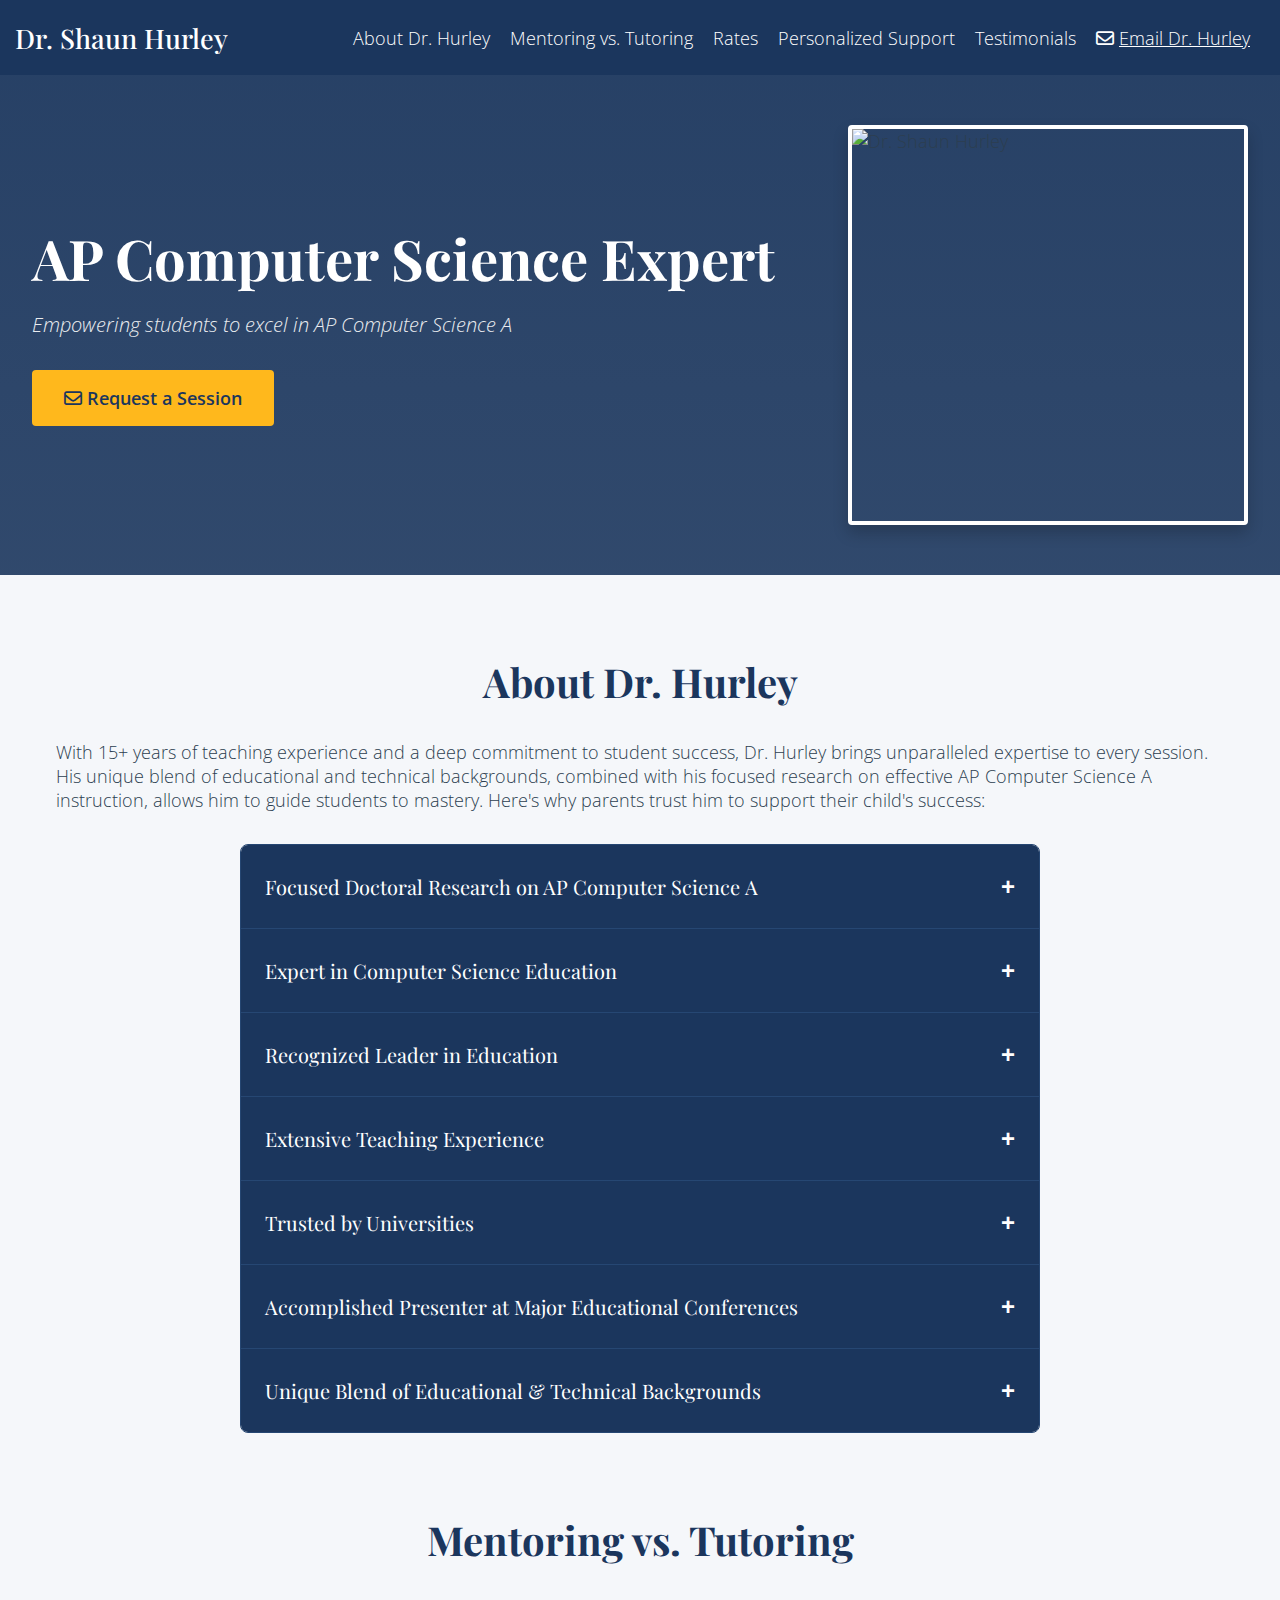
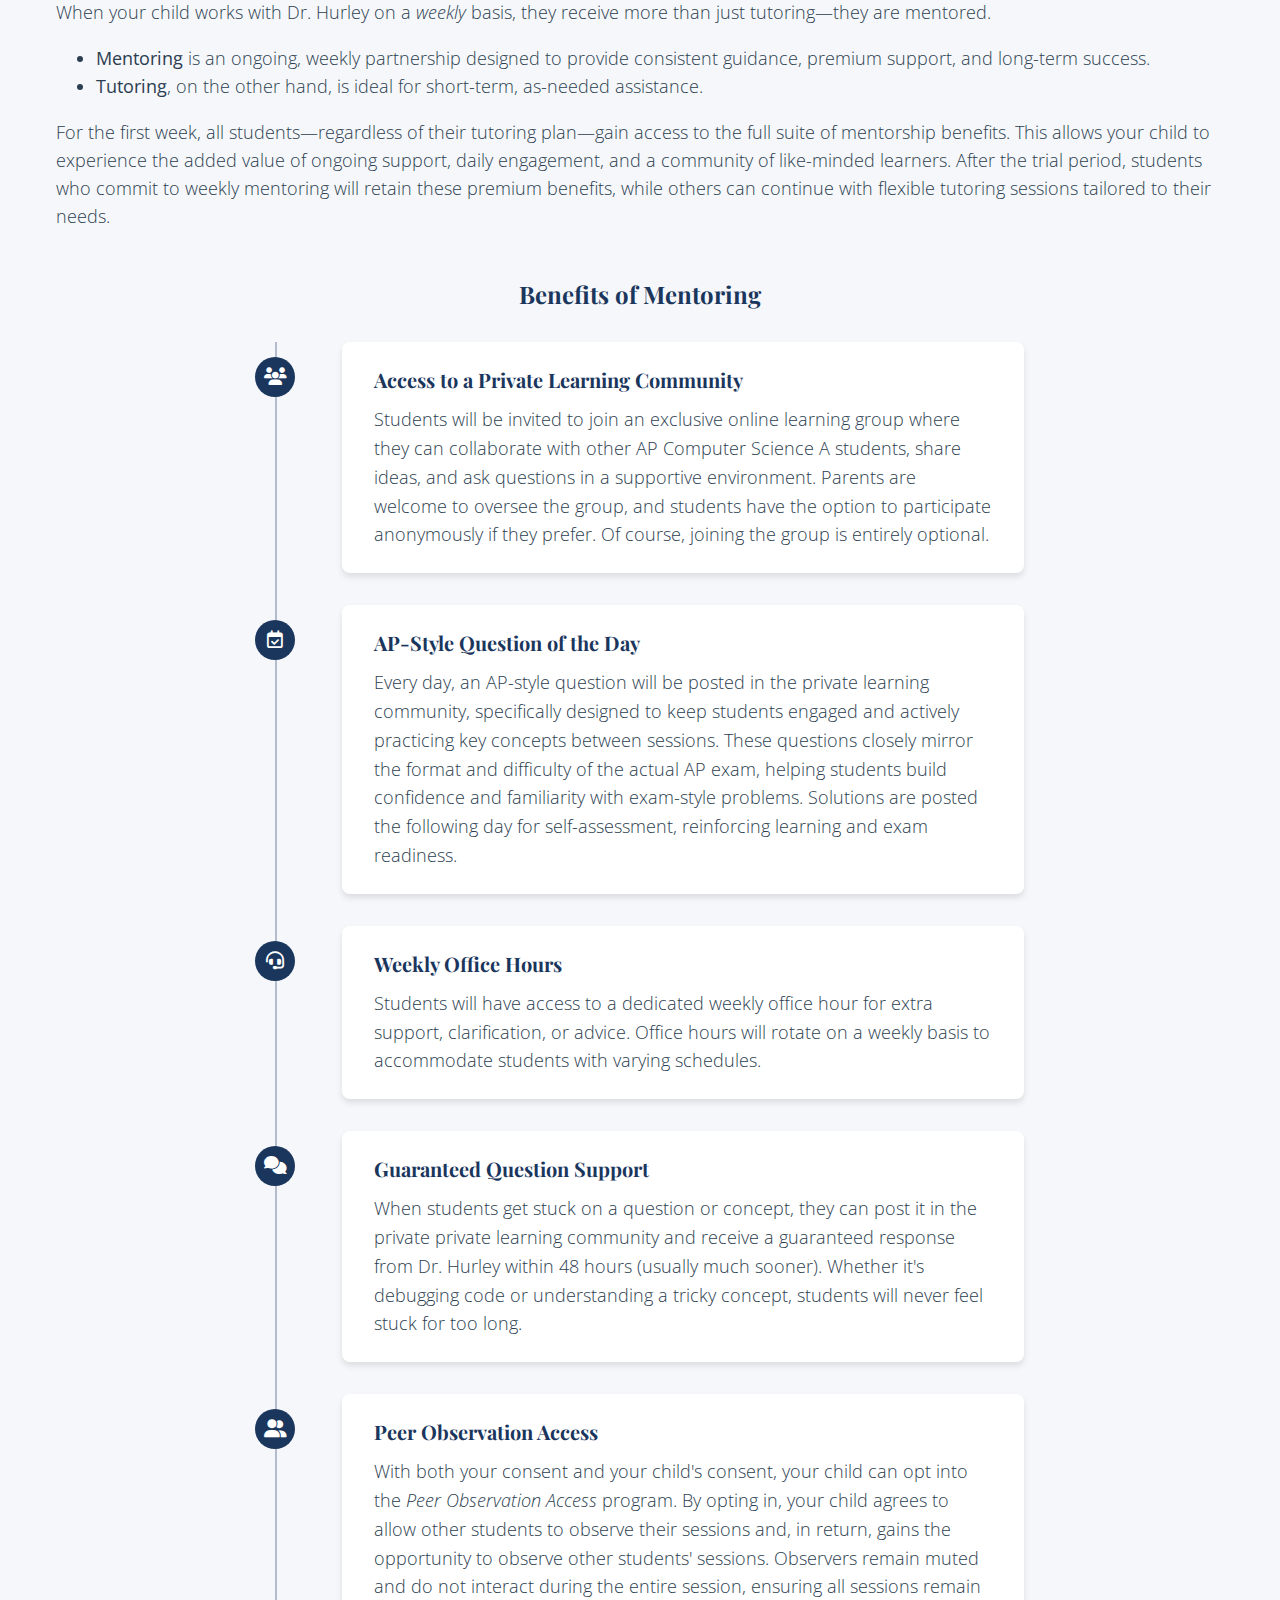
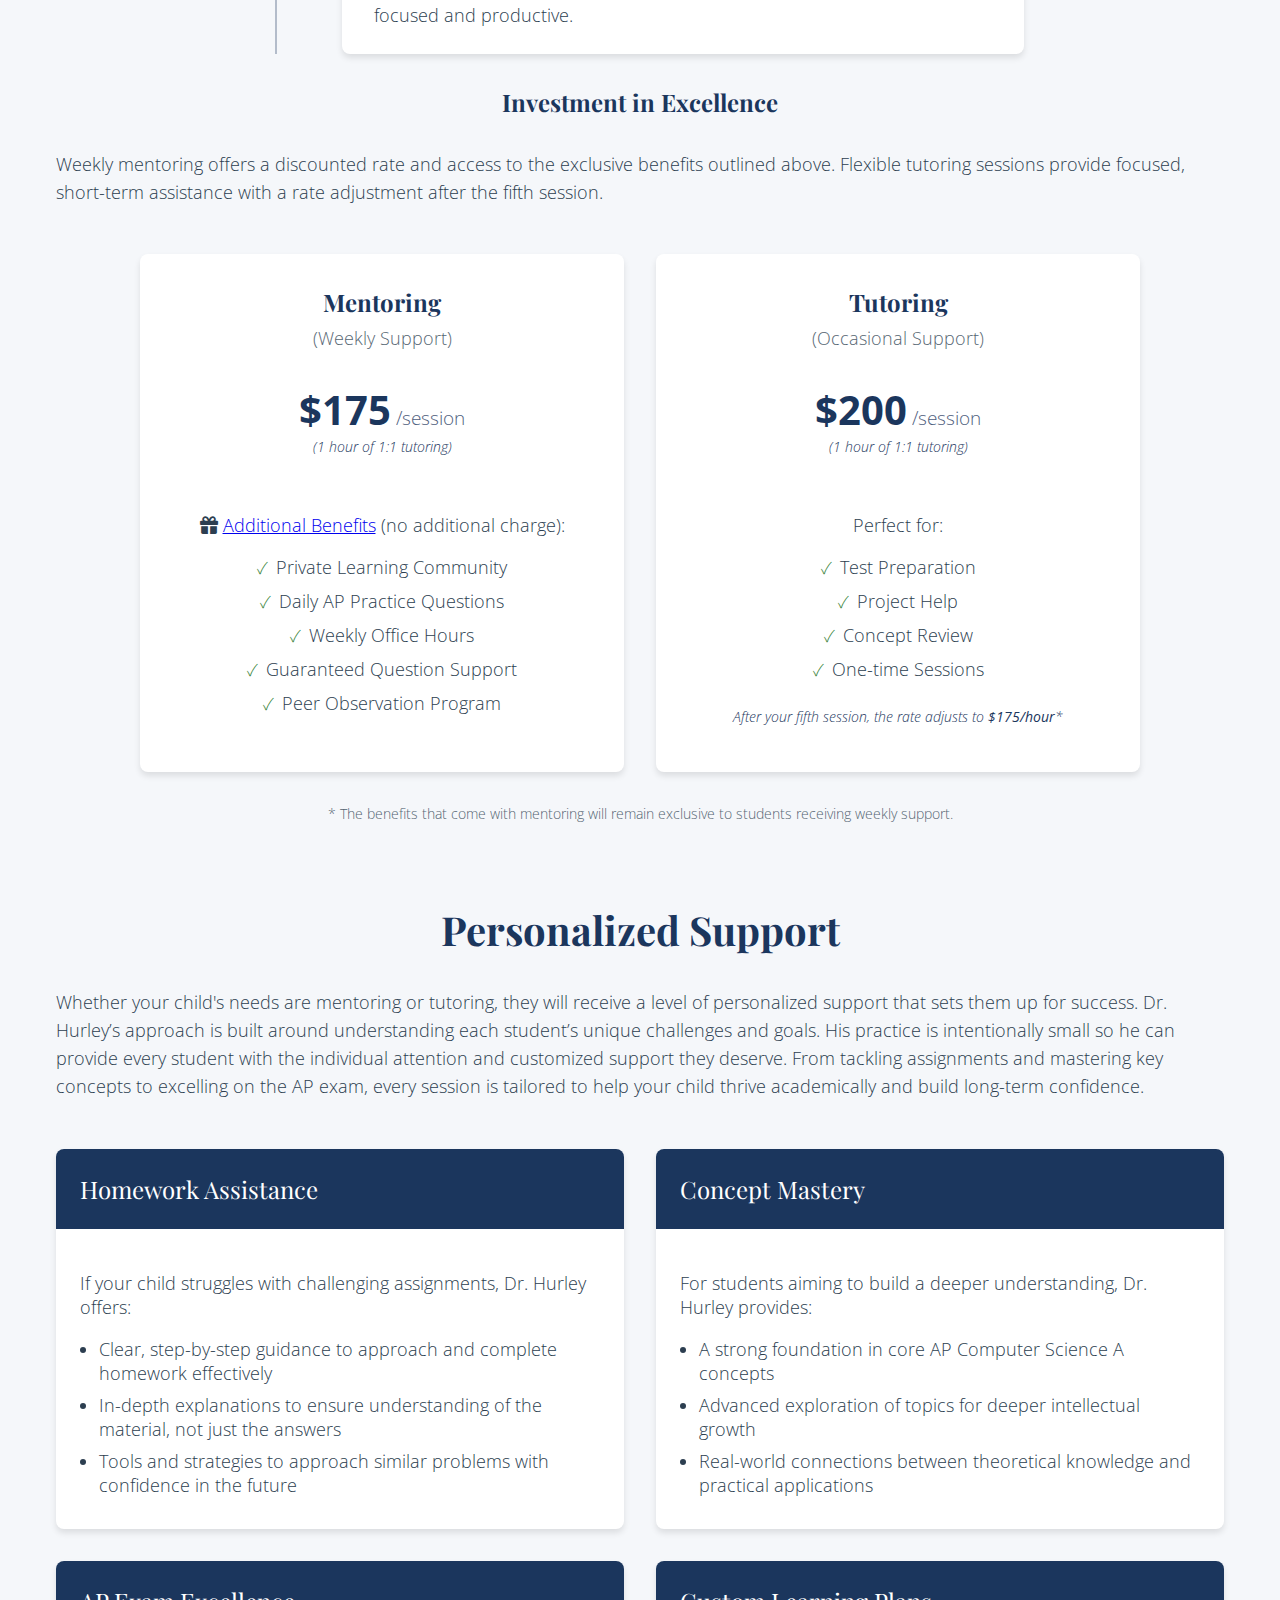
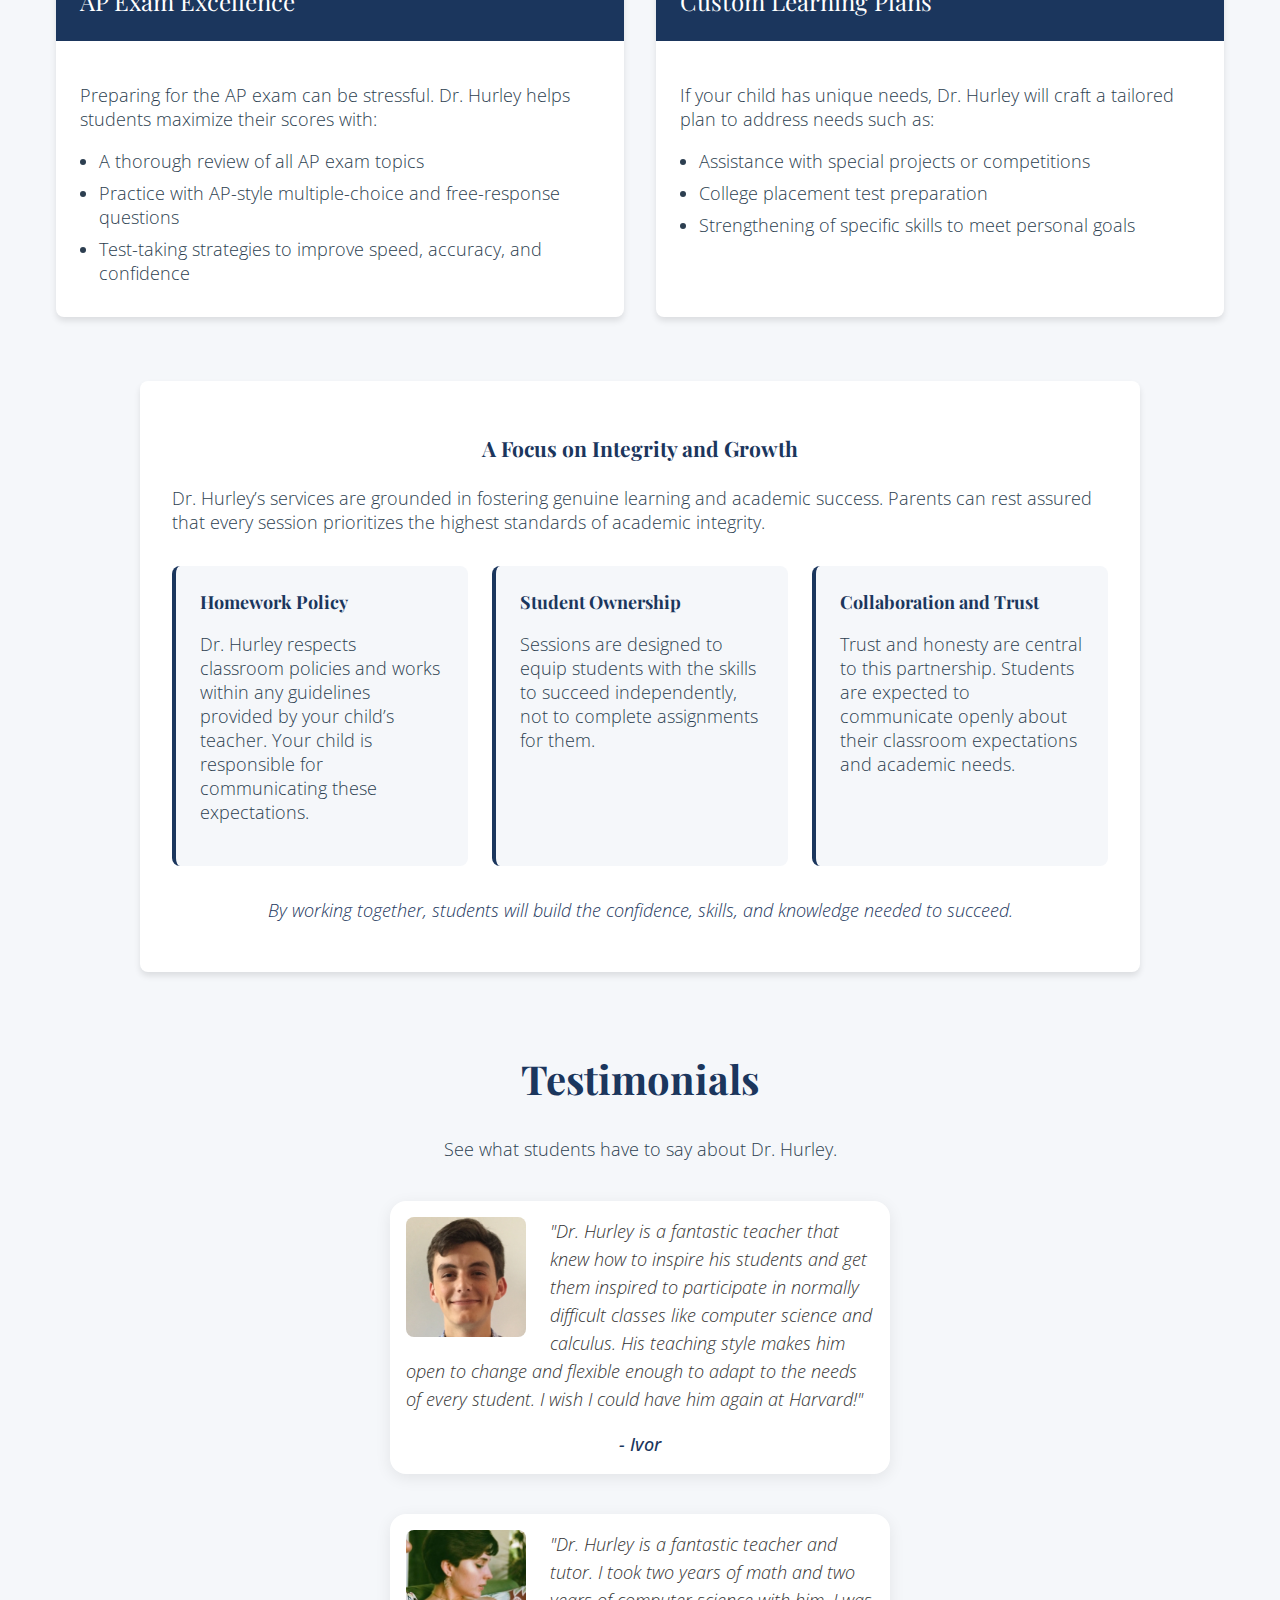
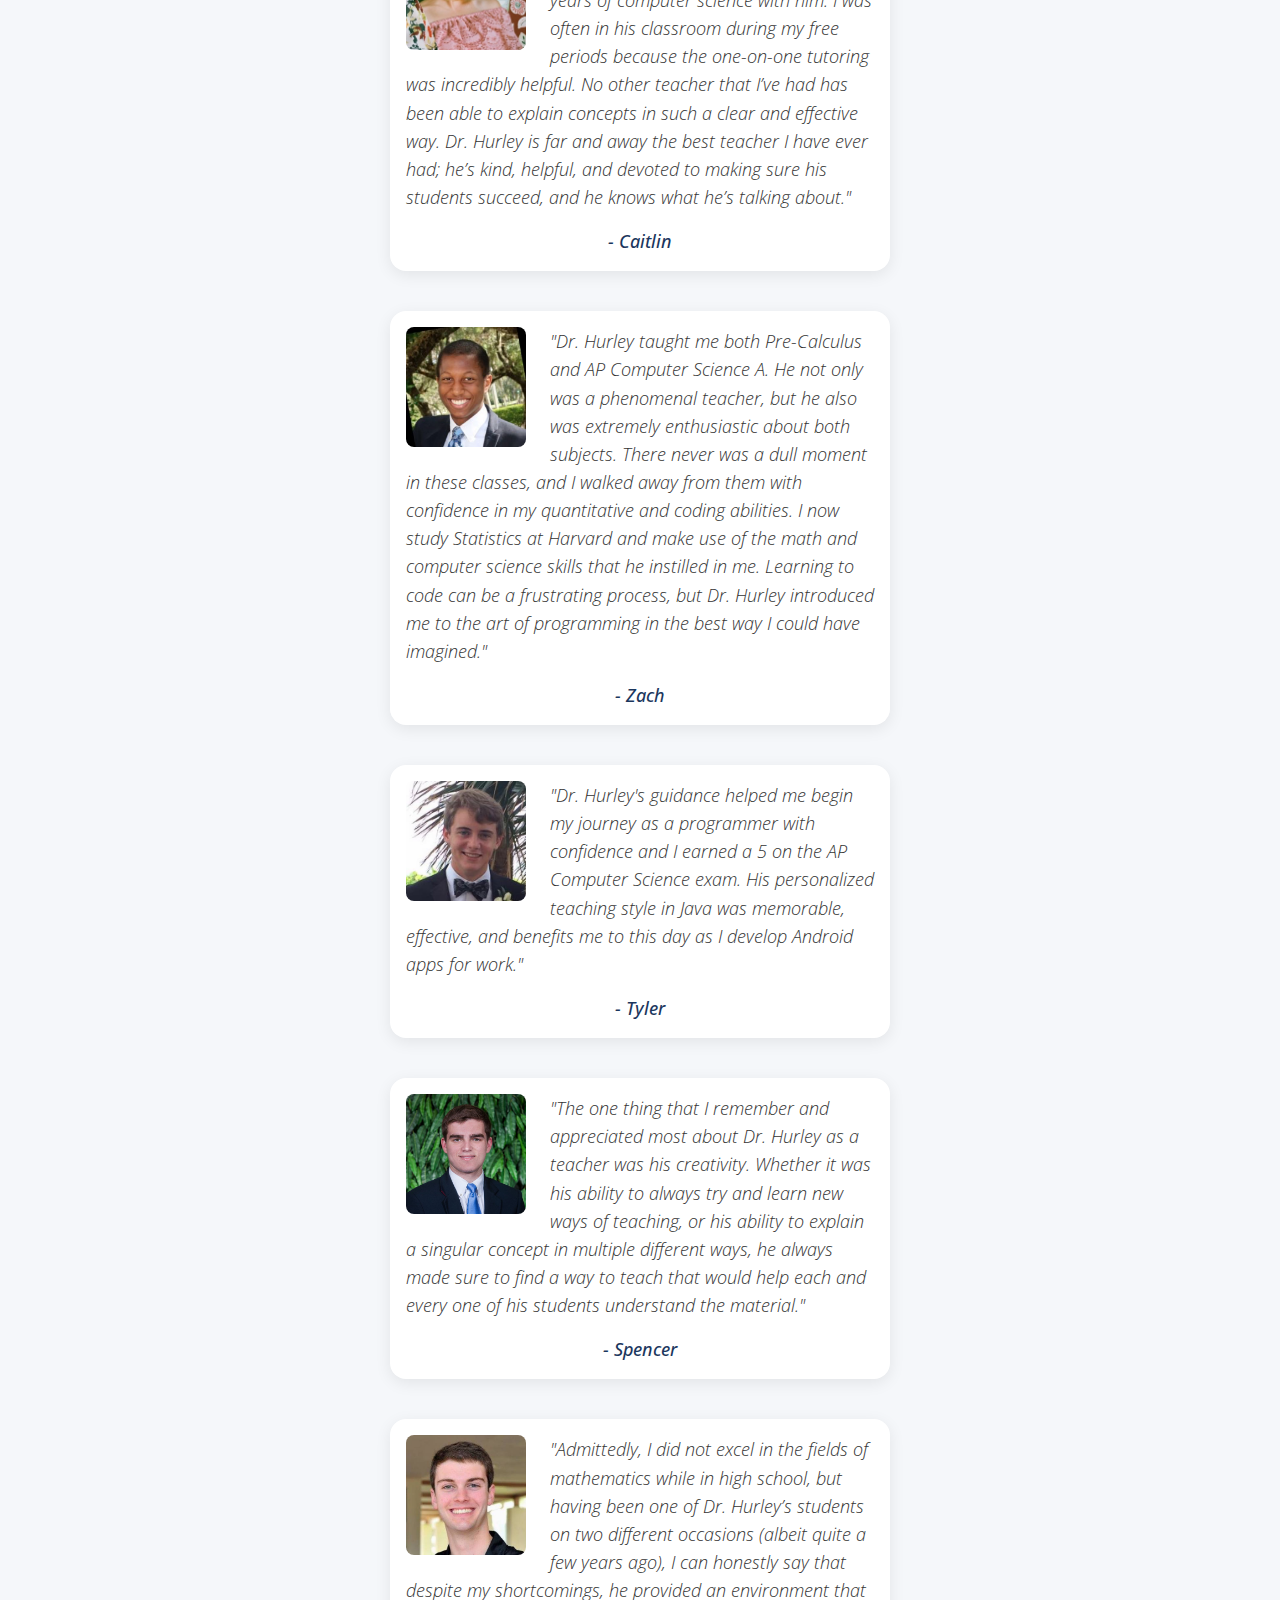
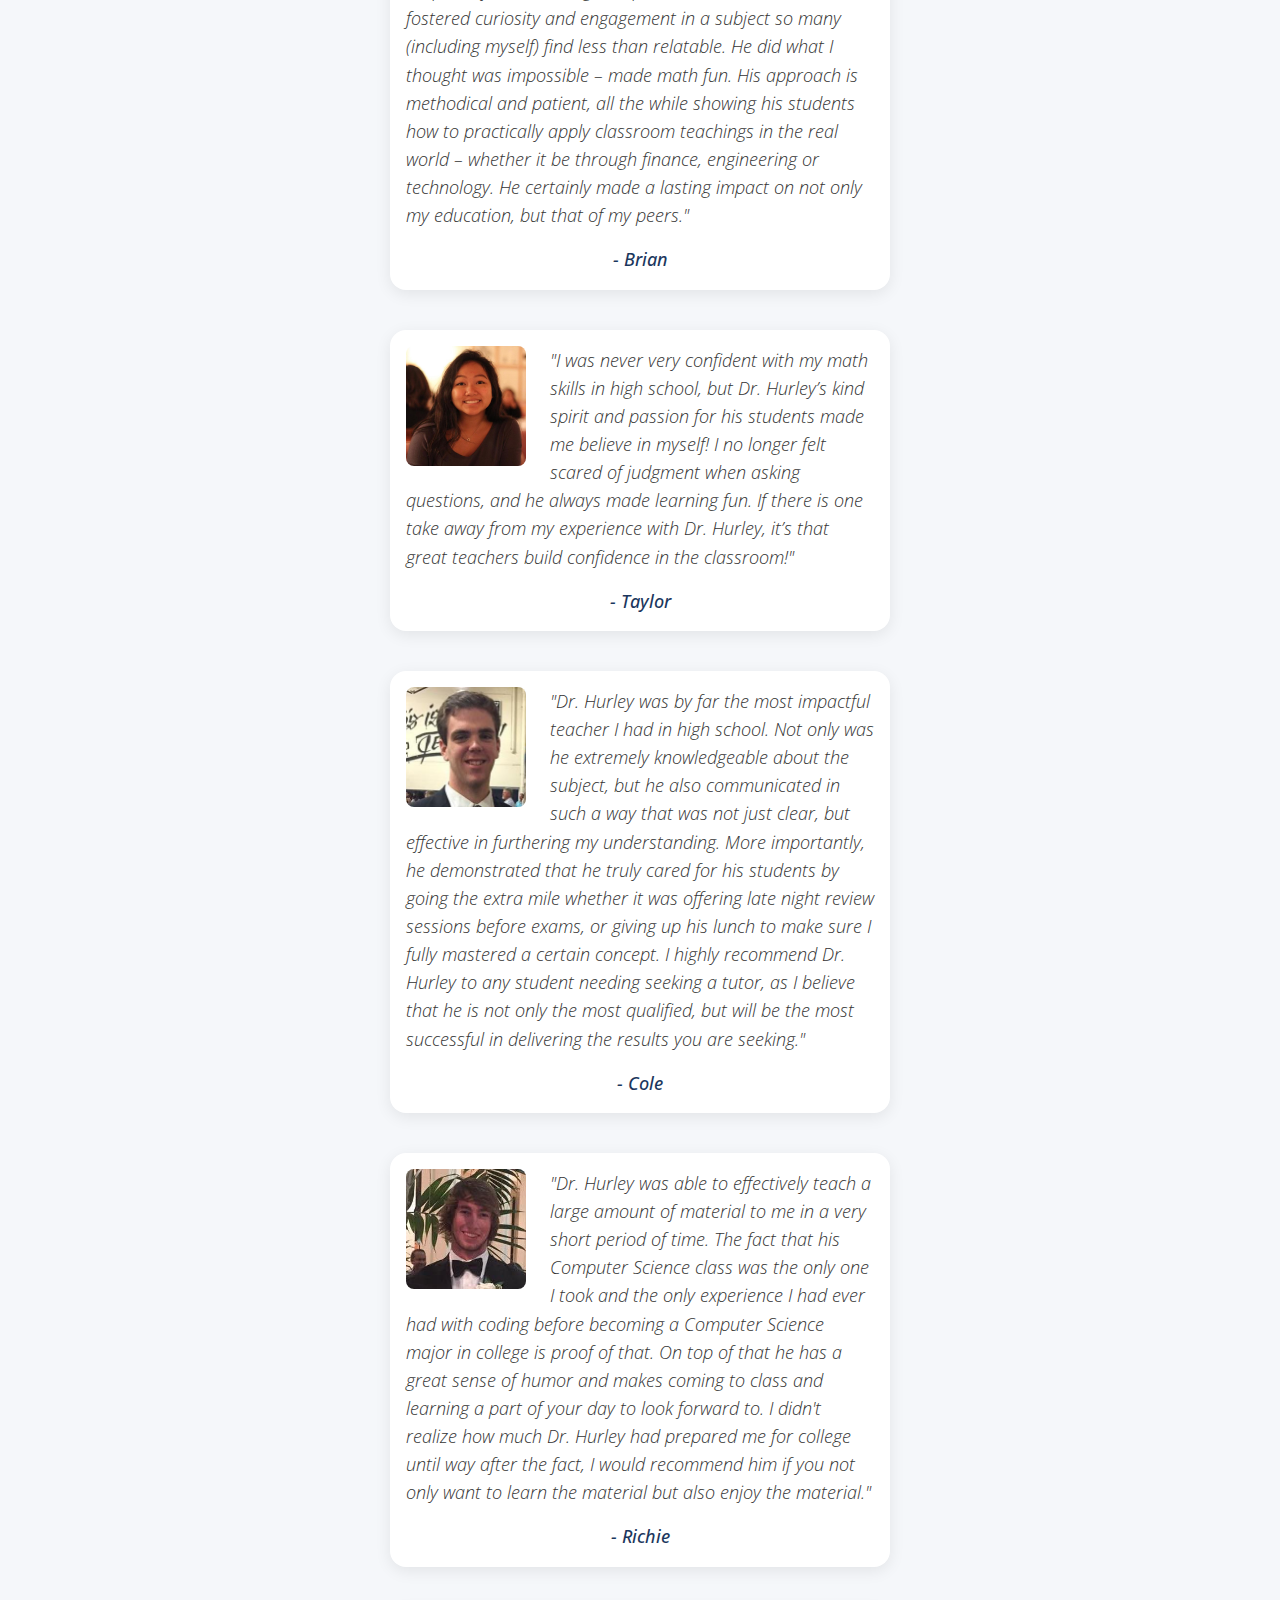
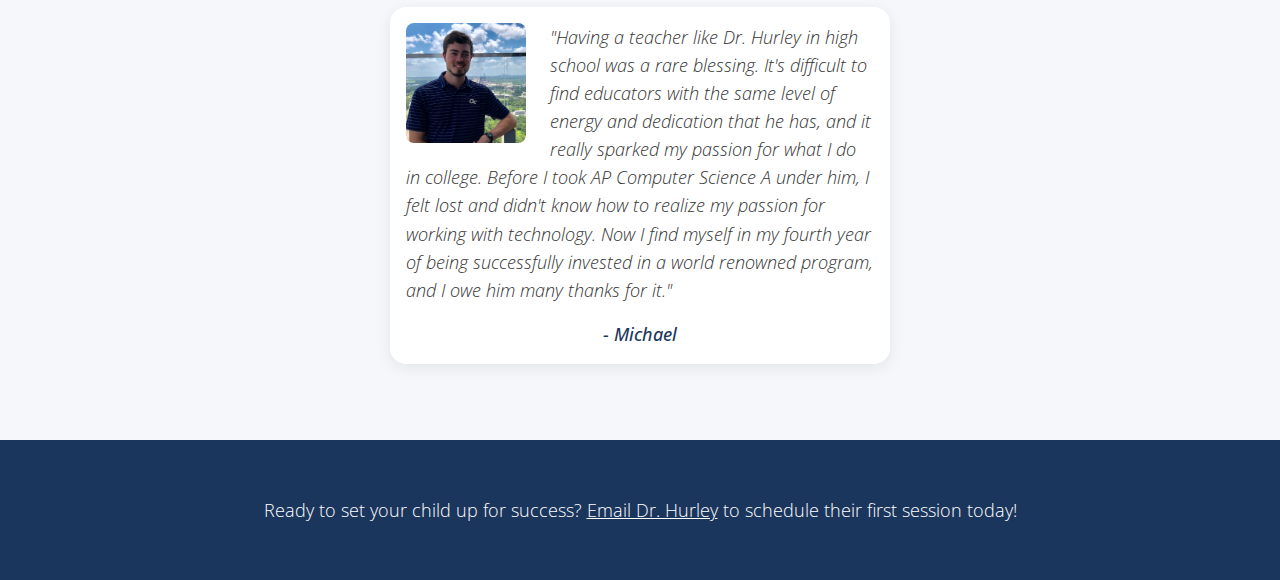
==== index.html @ 4853ce04 "Updated email address" ====
<!DOCTYPE html>
<html lang="en">
<head>
    <meta charset="UTF-8">
    <meta name="viewport" content="width=device-width, initial-scale=1.0">
    <title>Dr. Shaun Hurley - AP Computer Science A Tutoring</title>
    <meta name="description" content="Expert AP Computer Science A tutoring focused on Java programming and AP exam preparation. Learn from a leader in computer science education.">
    <meta name="keywords" content="AP Computer Science A tutor, Java programming, AP exam prep, high school computer science tutoring">
    <link rel="stylesheet" href="https://cdnjs.cloudflare.com/ajax/libs/font-awesome/6.5.1/css/all.min.css">
    <link rel="stylesheet" href="styles.css">
    <!-- jQuery -->
    <script src="https://code.jquery.com/jquery-3.6.0.min.js"></script>
    <!-- Slick Carousel CSS -->
    <link rel="stylesheet" type="text/css" href="https://cdn.jsdelivr.net/npm/slick-carousel@1.8.1/slick/slick.css"/>
    <link rel="stylesheet" type="text/css" href="https://cdn.jsdelivr.net/npm/slick-carousel@1.8.1/slick/slick-theme.css" />
    <script type="text/javascript" src="https://cdn.jsdelivr.net/npm/slick-carousel@1.8.1/slick/slick.min.js"></script>
    <!-- Custom JavaScript -->
    <script src="script.js"></script>
    
    <!-- Google Fonts -->
    <link rel="preconnect" href="https://fonts.googleapis.com">
    <link rel="preconnect" href="https://fonts.gstatic.com" crossorigin>
    <link href="https://fonts.googleapis.com/css2?family=Bodoni+Moda:ital,opsz,wght@0,6..96,400..900;1,6..96,400..900&family=Lora:ital,wght@0,400..700;1,400..700&family=Merriweather+Sans:ital,wght@0,300..800;1,300..800&family=Merriweather:ital,wght@0,300;0,400;0,700;0,900;1,300;1,400;1,700;1,900&family=Montserrat:ital,wght@0,100..900;1,100..900&family=Open+Sans:ital,wght@0,300..800;1,300..800&family=Playfair+Display:ital,wght@0,400..900;1,400..900&family=Playfair:ital,opsz,wght@0,5..1200,300..900;1,5..1200,300..900&family=Poppins:ital,wght@0,100;0,200;0,300;0,400;0,500;0,600;0,700;0,800;0,900;1,100;1,200;1,300;1,400;1,500;1,600;1,700;1,800;1,900&family=Raleway:ital,wght@0,100..900;1,100..900&family=Roboto:ital,wght@0,100;0,300;0,400;0,500;0,700;0,900;1,100;1,300;1,400;1,500;1,700;1,900&family=Source+Sans+3:ital,wght@0,200..900;1,200..900&display=swap" rel="stylesheet">
    <!-- Google tag (gtag.js) -->
<!--     <script async src="https://www.googletagmanager.com/gtag/js?id=G-8BCB8FS2W2"></script>
    <script>
        window.dataLayer = window.dataLayer || [];
        function gtag(){dataLayer.push(arguments);}
        gtag('js', new Date());
        gtag('config', 'G-8BCB8FS2W2');
    </script> -->
</head>
<body>
    <header>
        <div id="header-content">
            <h2>Dr. Shaun Hurley</h2>
            <nav>
    <div class="hamburger-menu">
        <div class="hamburger-icon">
            <span></span>
            <span></span>
            <span></span>
        </div>
    </div>
    <ul class="nav-menu">
        <li><a href="#about">About Dr. Hurley</a></li>
        <li><a href="#benefits">Mentoring vs. Tutoring</a></li>
        <li><a href="#rates">Rates</a></li>
        <li><a href="#personalized-support">Personalized Support</a></li>
        <li><a href="#testimonials">Testimonials</a></li>
        <li><a href="mailto:contact@drshaunhurley.com"><i class="far fa-envelope"></i> <span style="text-decoration: underline;">Email Dr. Hurley</span></a></li>
    </ul>
</nav>
        </div>
    </header>
    <div id="tutoring-header">
        <div id="tutoring-header-wrapper">
            <div id="tutoring-header-content">
                <h1>AP Computer Science Expert</h1>
                <p><em>Empowering students to excel in AP Computer Science&nbsp;A</em></p>
                <!-- <a href="#contact" class="cta-button">Schedule Your Session</a> -->
                <a href="mailto:contact@drshaunhurley.com?subject=AP Computer Science Tutoring Inquiry" class="cta-button" title="Opens email client"> <i class="far fa-envelope"></i> Request a Session</a>

            </div>
            <img src="images/Shaun Hurley-6188-Resized copy.png" alt="Dr. Shaun Hurley" id="tutoring-header-image">
        </div>
    </div>
    <main>
        <section class="about-section" id="about">
            <div class="container">
                <h2 class="section-title">About Dr. Hurley</h2>
                <p class="about-info">With 15+ years of teaching experience and a deep commitment to student success, Dr. Hurley brings unparalleled expertise to every session. His unique blend of educational and technical backgrounds, combined with his focused research on effective AP Computer Science&nbsp;A instruction, allows him to guide students to mastery. Here's why parents trust him to support their child's success:</p>
            </div>
            <div class="container">
                <div class="accordion">
                    <!-- Doctoral Research in AP CSA -->
                    <div class="accordion-item">
                        <button class="accordion-header">
                            <h3>Focused Doctoral Research on AP Computer Science&nbsp;A</h3>
                        </button>
                        <div class="accordion-content">
                            <div class="accordion-content-inner">
                            <p>Dr. Hurley's dissertation focused on the design, development, implementation, and evaluation of <strong>AP Computer Science&nbsp;A</strong> curriculum, aiming to identify and refine the most effective teaching practices. You can review his work <a href="https://ufdc.ufl.edu/en/UFE0055616/00001/citation" target="_blank">here</a>.</p>
                        </div>
                        </div>
                    </div>
                    <!-- Expert in CS Education -->
                    <div class="accordion-item">
                        <button class="accordion-header">
                            <h3>Expert in Computer Science Education</h3>
                        </button>
                        <div class="accordion-content">
                            <div class="accordion-content-inner">
                                <!-- <p>Dr. Hurley's reach has extended far beyond his own classroom by working to help train teachers in computer science education.</p> -->
                                <ul>
                                    <li>Key member in the design and development of University of Florida's <a href="https://education.ufl.edu/computer-science-education/prospective-students/computer-science-k-12-teaching-graduate-certificate/" target="_blank">Computer Science K-12 Teaching Graduate Certificate</a></li>
                                    <li>Computer Science Assessment Coordinator for <a href="https://cseveryonecenter.org" target="_blank">CSEveryone</a></li>
                                </ul>
                            </div>
                        </div>
                    </div>
                    <!-- Recognized Leader in Education -->
                    <div class="accordion-item">
                        <button class="accordion-header">
                            <h3>Recognized Leader in Education</h3>
                        </button>
                        <div class="accordion-content">
                            <div class="accordion-content-inner">
                                <ul>
                                    <li>Recognized by Apple as an <a href="https://www.apple.com/education/k12/apple-distinguished-educator/" target="_blank">Apple Distinguished Educator</a></li>
                                    <li>Department Chair of Computer Science & Mathematics and Director of Educational Technology at <a href="https://www.steds.org" target="_blank">Saint Edward's School</a></li>
                                </ul>
                            </div>
                        </div>
                    </div>
                    <!-- Extensive Teaching Experience -->
                    <div class="accordion-item">
                        <button class="accordion-header">
                            <h3>Extensive Teaching Experience</h3>
                        </button>
                        <div class="accordion-content">
                            <div class="accordion-content-inner">
                                <ul>
                                    <li><strong>15+ years of experience</strong> teaching computer science, math, and physics in public & independent high schools</li>
                                    <li><strong>Adjunct professor</strong> for University of Florida's <em>K-12 Computer Programming Foundations</em> course</li>
                                </ul>
                            </div>
                        </div>
                    </div>
                    <!-- Trusted by Universities -->
                    <div class="accordion-item">
                        <button class="accordion-header">
                            <h3>Trusted by Universities</h3>
                        </button>
                        <div class="accordion-content">
                            <div class="accordion-content-inner">
                                <ul>
                                    <li>Instructional Technologist for the <strong>University of Florida</strong></li>
                                    <li>Instructional Designer Contractor for the <strong>University of North Carolina @ Chapel Hill</strong></li>
                                    <li>Instructional Designer Consultant for <strong>Skidmore College</strong></li>
                                </ul>
                            </div>
                        </div>
                    </div>
                    <!-- Accomplished Presenter -->
                    <div class="accordion-item">
                        <button class="accordion-header">
                            <h3>Accomplished Presenter at Major Educational Conferences</h3>
                        </button>
                        <div class="accordion-content"> 
                            <div class="accordion-content-inner">
                                <ul>
                                    <li><strong><a href="https://csteachers.org/pd-opportunities/csta-annual-conference/" target="_blank">CSTA</a></strong> (Computer Science Teachers Association)</li>
                                    <li><strong><a href="https://conference.iste.org" target="_blank">ISTE</a></strong> (International Society for Technology in Education)</li>
                                    <li><strong><a href="https://www.fetc.org" target="_blank">FETC</a></strong> (Future of Education Technology Conference)</li>
                                </ul>
                            </div>
                        </div>
                    </div>
                    <!-- Educational Background -->
                    <div class="accordion-item">
                        <button class="accordion-header">
                            <h3>Unique Blend of Educational & Technical Backgrounds</h3>
                        </button>
                        <div class="accordion-content">
                            <div class="accordion-content-inner">
                                <p>Dr. Hurley’s diverse educational background combines expertise in both education and technical disciplines, providing a well-rounded foundation to guide students in mastering complex concepts. His credentials include:</p>
                                <ul>
                                    <li><strong>Ed.D. in Curriculum & Instruction</strong> from the University of Florida</li>
                                    <li><strong>M.S. in Civil Engineering</strong> from Florida Atlantic University</li>
                                    <li><strong>B.S. in Physics</strong> from the State University of New York at Oneonta</li>
                                </ul>
                            </div>
                        </div>
                    </div>
                </div>
            </div>
        </section>
        <section class="benefits-section">
            <div class="container" id="benefits">
                <h2 class="section-title">Mentoring vs. Tutoring</h2>
                <div class="benefits-intro">
                    <p>When your child works with Dr. Hurley on a <em>weekly</em> basis, they receive more than just tutoring—they are mentored.</p>
                    <ul style="text-align: left;">
                        <li><strong>Mentoring</strong> is an ongoing, weekly partnership designed to provide consistent guidance, premium support, and long-term success.</li>
                        <li><strong>Tutoring</strong>, on the other hand, is ideal for short-term, as-needed assistance.</li>
                    </ul>
                    <p>For the first week, all students—regardless of their tutoring plan—gain access to the full suite of mentorship benefits. This allows your child to experience the added value of ongoing support, daily engagement, and a community of like-minded learners. After the trial period, students who commit to weekly mentoring will retain these premium benefits, while others can continue with flexible tutoring sessions tailored to their needs.</p>
                </div>
                <h3 class="section-subtitle" id="mentoring-benefits">Benefits of Mentoring</h3>
                <div class="benefits-grid">
                    <div class="benefit-pathway">
                        <div class="benefit-item">
                            <div class="benefit-icon">
                                <div class="icon-circle">
                                    <i class="fas fa-users"></i>
                                </div>
                            </div>
                            <div class="benefit-content">
                                <h3>Access to a Private Learning Community</h3>
                                <p>Students will be invited to join an exclusive online learning group where they can collaborate with other AP Computer Science&nbsp;A students, share ideas, and ask questions in a supportive environment. Parents are welcome to oversee the group, and students have the option to participate anonymously if they prefer. Of course, joining the group is entirely optional.</p>
                            </div>
                        </div>
        
                        <div class="benefit-item">
                            <div class="benefit-icon">
                                <div class="icon-circle">
                                    <!-- <i class="fas fa-bullseye"></i> -->
                                    <i class="fa-regular fa-calendar-check"></i>
                                </div>
                            </div>
                            <div class="benefit-content">
                                <h3>AP-Style Question of the Day</h3>
                                <p>Every day, an AP-style question will be posted in the private learning community, specifically designed to keep students engaged and actively practicing key concepts between sessions. These questions closely mirror the format and difficulty of the actual AP exam, helping students build confidence and familiarity with exam-style problems. Solutions are posted the following day for self-assessment, reinforcing learning and exam readiness.</p>
                            </div>
                        </div>
        
                        <div class="benefit-item">
                            <div class="benefit-icon">
                                <div class="icon-circle">
                                    <!-- <i class="fas fa-clock"></i> -->
                                    <i class="fas fa-headset"></i>
                                </div>
                            </div>
                            <div class="benefit-content">
                                <h3>Weekly Office Hours</h3>
                                <p>Students will have access to a dedicated weekly office hour for extra support, clarification, or advice. Office hours will rotate on a weekly basis to accommodate students with varying schedules.</p>
                            </div>
                        </div>
        
                        <div class="benefit-item">
                            <div class="benefit-icon">
                                <div class="icon-circle">
                                    <i class="fas fa-comments"></i>
                                </div>
                            </div>
                            <div class="benefit-content">
                                <h3>Guaranteed Question Support</h3>
                                <p>When students get stuck on a question or concept, they can post it in the private private learning community and receive a guaranteed response from Dr. Hurley within 48 hours (usually much sooner). Whether it's debugging code or understanding a tricky concept, students will never feel stuck for too long.</p>
                            </div>
                        </div>
        
                        <div class="benefit-item">
                            <div class="benefit-icon">
                                <div class="icon-circle">
                                    <i class="fas fa-user-friends"></i>
                                </div>
                            </div>
                            <div class="benefit-content">
                                <h3>Peer Observation Access</h3>
                                <p>With both your consent and your child's consent, your child can opt into the <em>Peer Observation Access</em> program. By opting in, your child agrees to allow other students to observe their sessions and, in return, gains the opportunity to observe other students' sessions. Observers remain muted and do not interact during the entire session, ensuring all sessions remain focused and productive.</p>
                            </div>
                        </div>
                    </div>
                </div>
            </div>
            <div class="container rates-section" id="rates">
                <h3 class="section-subtitle">Investment in Excellence</h3>
                <div class="rates-intro">
                    <p>Weekly mentoring offers a discounted rate and access to the exclusive benefits outlined above. Flexible tutoring sessions provide focused, short-term assistance with a rate adjustment after the fifth session.</p>
                </div>
                <div class="rates-grid">
                    <div class="rate-card">
                        <div class="rate-header">
                            <h3>Mentoring</h3>
                            <p class="rate-subheader">(Weekly Support)</p>
                        </div>
                        <div class="rate-price">
                            <span class="amount">$175</span>
                            <span class="period">/session</span>
                            <p class="rate-note" style="margin-top:0;">(1 hour of 1:1 tutoring)</p>
                        </div>
                        <div class="rate-content">
                            <p><i class="fa-solid fa-gift"></i> <a href="#mentoring-benefits">Additional Benefits</a> (no additional charge):</p>
                            <ul>
                                <li>Private Learning Community</li>
                                <li>Daily AP Practice Questions</li>
                                <li>Weekly Office Hours</li>
                                <li>Guaranteed Question Support</li>
                                <li>Peer Observation Program</li>
                            </ul>
                        </div>
                        <!-- <a href="mailto:contact@drshaunhurley.com" class="cta-button">Get Started</a> -->
                    </div>
                    <div class="rate-card">
                        <div class="rate-header">
                            <h3>Tutoring</h3>
                            <p class="rate-subheader">(Occasional Support)</p>
                        </div>
                        <div class="rate-price">
                            <span class="amount">$200</span>
                            <span class="period">/session</span>
                            <p class="rate-note" style="margin-top:0;">(1 hour of 1:1 tutoring)</p>
                        </div>
                        <div class="rate-content">
                            <p>Perfect for:</p>
                            <ul>
                                <li>Test Preparation</li>
                                <li>Project Help</li>
                                <li>Concept Review</li>
                                <li>One-time Sessions</li>
                            </ul>
                            <p class="rate-note">After your fifth session, the rate adjusts to <strong>$175/hour</strong>*</p>
                        </div>
                        <!-- <a href="mailto:contact@drshaunhurley.com" class="cta-button">Book a Session</a> -->
                    </div>
                </div>
                <div class="rates-footer">
                    <p>* The benefits that come with mentoring will remain exclusive to students receiving weekly support.</p>
                </div>
            </div>
        </section>

        <section class="services-section" id="personalized-support">
            <div class="container">
                <h2 class="section-title">Personalized Support</h2>
                <div class="services-intro">
                    <p>Whether your child's needs are mentoring or tutoring, they will receive a level of personalized support that sets them up for success. Dr. Hurley’s approach is built around understanding each student’s unique challenges and goals. His practice is intentionally small so he can provide every student with the individual attention and customized support they deserve. From tackling assignments and mastering key concepts to excelling on the AP exam, every session is tailored to help your child thrive academically and build long-term confidence.</p>
                </div>
        
                <div class="services-grid">
                    <!-- Service Type 1 -->
                    <div class="service-card">
                        <div class="service-header">
                            <h3>Homework Assistance</h3>
                        </div>
                        <div class="service-content">
                            <p>If your child struggles with challenging assignments, Dr. Hurley offers:
                            </p>
                            <ul>
                                <li>Clear, step-by-step guidance to approach and complete homework effectively</li>
                                <li>In-depth explanations to ensure understanding of the material, not just the answers</li>
                                <li>Tools and strategies to approach similar problems with confidence in the future</li>
                            </ul>
                        </div>
                    </div>
        
                    <!-- Service Type 2 -->
                    <div class="service-card">
                        <div class="service-header">
                            <h3>Concept Mastery</h3>
                        </div>
                        <div class="service-content">
                            <p>For students aiming to build a deeper understanding, Dr. Hurley provides:</p>
                            <ul>
                                <li>A strong foundation in core AP Computer Science&nbsp;A concepts</li>
                                <li>Advanced exploration of topics for deeper intellectual growth</li>
                                <li>Real-world connections between theoretical knowledge and practical applications</li>
                            </ul>
                        </div>
                    </div>
        
                    <!-- Service Type 3 -->
                    <div class="service-card">
                        <div class="service-header">
                            <h3>AP Exam Excellence</h3>
                        </div>
                        <div class="service-content">
                            <p>Preparing for the AP exam can be stressful. Dr. Hurley helps students maximize their scores with:</p>
                            <ul>
                                <li>A thorough review of all AP exam topics</li>
                                <li>Practice with AP-style multiple-choice and free-response questions</li>
                                <li>Test-taking strategies to improve speed, accuracy, and confidence</li>
                            </ul>
                        </div>
                    </div>
        
                    <!-- Service Type 4 -->
                    <div class="service-card">
                        <div class="service-header">
                            <h3>Custom Learning Plans</h3>
                        </div>
                        <div class="service-content">
                            <p>If your child has unique needs, Dr. Hurley will craft a tailored plan to address needs such as:</p>
                            <ul>
                                <li>Assistance with special projects or competitions</li>
                                <li>College placement test preparation</li>
                                <li>Strengthening of specific skills to meet personal goals</li>
                            </ul>
                        </div>
                    </div>
                </div>
        
                <!-- Journey Section -->
                <!-- <div class="journey-section">
                    <h3>A Partnership in Academic Success</h3>
                    <p>When your child begins working with Dr. Hurley, the first session will focus on identifying their unique needs and goals. This collaboration ensures that their learning plan evolves as they progress, adapting to their growth and challenges.</p>
                </div> -->
        
                <!-- Policies Section -->
                <div class="policies-section">
                    <h3>A Focus on Integrity and Growth</h3>
                    <p>Dr. Hurley’s services are grounded in fostering genuine learning and academic success. Parents can rest assured that every session prioritizes the highest standards of academic integrity.</p>
                    
                    <div class="policy-cards">
                        <div class="policy-card">
                            <h4>Homework Policy</h4>
                            <p>Dr. Hurley respects classroom policies and works within any guidelines provided by your child’s teacher. Your child is responsible for communicating these expectations.</p>
                        </div>
        
                        <div class="policy-card">
                            <h4>Student Ownership</h4>
                            <p>Sessions are designed to equip students with the skills to succeed independently, not to complete assignments for them.</p>
                        </div>
        
                        <div class="policy-card">
                            <h4>Collaboration and Trust</h4>
                            <p>Trust and honesty are central to this partnership. Students are expected to communicate openly about their classroom expectations and academic needs.</p>
                        </div>
                    </div>
        
                    <p class="closing-statement">By working together, students will build the confidence, skills, and knowledge needed to succeed.</p>
                </div>
            </div>
        </section>
        
        <section class="testimonials-section" id="testimonials">
            <div class="container">
                <h2 class="section-title">Testimonials</h2>
                <p>See what students have to say about Dr. Hurley.</p>
            </div>
            <div class="testimonial-carousel">
                <div class="testimonial-card">
                    <img src="images/IvorZimmerman.jpg" alt="Ivor">
                    <blockquote>
                        "Dr. Hurley is a fantastic teacher that knew how to inspire his students and get them inspired to participate in normally difficult classes like computer science and calculus. His teaching style makes him open to change and flexible enough to adapt to the needs of every student. I wish I could have him again at Harvard!" 
                        <span class="author">- Ivor</span>
                    </blockquote>
                </div>
        
                <div class="testimonial-card">
                    <img src="images/CaitlinRegan.jpg" alt="Caitlin">
                    <blockquote>
                        "Dr. Hurley is a fantastic teacher and tutor. I took two years of math and two years of computer science with him. I was often in his classroom during my free periods because the one-on-one tutoring was incredibly helpful. No other teacher that I’ve had has been able to explain concepts in such a clear and effective way. Dr. Hurley is far and away the best teacher I have ever had; he’s kind, helpful, and devoted to making sure his students succeed, and he knows what he’s talking about."
                        <span class="author">- Caitlin</span>
                    </blockquote>
                </div>
        
                <div class="testimonial-card">
                    <img src="images/ZachAlerte.png" alt="Zach">
                    <blockquote>
                        "Dr. Hurley taught me both Pre-Calculus and AP Computer Science&nbsp;A. He not only was a phenomenal teacher, but he also was extremely enthusiastic about both subjects. There never was a dull moment in these classes, and I walked away from them with confidence in my quantitative and coding abilities. I now study Statistics at Harvard and make use of the math and computer science skills that he instilled in me. Learning to code can be a frustrating process, but Dr. Hurley introduced me to the art of programming in the best way I could have imagined."
                        <span class="author">- Zach</span>
                    </blockquote>
                </div>
        
                <div class="testimonial-card">
                    <img src="images/TylerZudans.jpg" alt="Tyler">
                    <blockquote>
                        "Dr. Hurley's guidance helped me begin my journey as a programmer with confidence and I earned a 5 on the AP Computer Science exam. His personalized teaching style in Java was memorable, effective, and benefits me to this day as I develop Android apps for work."
                        <span class="author">- Tyler</span>
                    </blockquote>
                </div>
        
                <div class="testimonial-card">
                    <img src="images/SpencerLindenthal.jpg" alt="Spencer">
                    <blockquote>
                        "The one thing that I remember and appreciated most about Dr. Hurley as a teacher was his creativity. Whether it was his ability to always try and learn new ways of teaching, or his ability to explain a singular concept in multiple different ways, he always made sure to find a way to teach that would help each and every one of his students understand the material."
                        <span class="author">- Spencer</span>
                    </blockquote>
                </div>
        
                <div class="testimonial-card">
                    <img src="images/BrianBarnett.jpeg" alt="Brian">
                    <blockquote>
                        "Admittedly, I did not excel in the fields of mathematics while in high school, but having been one of Dr. Hurley’s students on two different occasions (albeit quite a few years ago), I can honestly say that despite my shortcomings, he provided an environment that fostered curiosity and engagement in a subject so many (including myself) find less than relatable. He did what I thought was impossible – made math fun. His approach is methodical and patient, all the while showing his students how to practically apply classroom teachings in the real world – whether it be through finance, engineering or technology. He certainly made a lasting impact on not only my education, but that of my peers."
                        <span class="author">- Brian</span>
                    </blockquote>
                </div>
        
                <div class="testimonial-card">
                    <img src="images/TaylorTee.jpg" alt="Taylor">
                    <blockquote>
                        "I was never very confident with my math skills in high school, but Dr. Hurley’s kind spirit and passion for his students made me believe in myself! I no longer felt scared of judgment when asking questions, and he always made learning fun. If there is one take away from my experience with Dr. Hurley, it’s that great teachers build confidence in the classroom!"
                        <span class="author">- Taylor</span>
                    </blockquote>
                </div>
        
                <div class="testimonial-card">
                    <img src="images/ColeLipkin.jpg" alt="Cole">
                    <blockquote>
                        "Dr. Hurley was by far the most impactful teacher I had in high school. Not only was he extremely knowledgeable about the subject, but he also communicated in such a way that was not just clear, but effective in furthering my understanding. More importantly, he demonstrated that he truly cared for his students by going the extra mile whether it was offering late night review sessions before exams, or giving up his lunch to make sure I fully mastered a certain concept. I highly recommend Dr. Hurley to any student needing seeking a tutor, as I believe that he is not only the most qualified, but will be the most successful in delivering the results you are seeking."
                        <span class="author">- Cole</span>
                    </blockquote>
                </div>
        
                <div class="testimonial-card">
                    <img src="images/RichieAppen.jpg" alt="Richie">
                    <blockquote>
                        "Dr. Hurley was able to effectively teach a large amount of material to me in a very short period of time. The fact that his Computer Science class was the only one I took and the only experience I had ever had with coding before becoming a Computer Science major in college is proof of that. On top of that he has a great sense of humor and makes coming to class and learning a part of your day to look forward to. I didn't realize how much Dr. Hurley had prepared me for college until way after the fact, I would recommend him if you not only want to learn the material but also enjoy the material."
                        <span class="author">- Richie</span>
                    </blockquote>
                </div>
        
                <div class="testimonial-card">
                    <img src="images/MichaelBurke.png" alt="Michael">
                    <blockquote>
                        "Having a teacher like Dr. Hurley in high school was a rare blessing. It's difficult to find educators with the same level of energy and dedication that he has, and it really sparked my passion for what I do in college. Before I took AP Computer Science&nbsp;A under him, I felt lost and didn't know how to realize my passion for working with technology. Now I find myself in my fourth year of being successfully invested in a world renowned program, and I owe him many thanks for it."
                        <span class="author">- Michael</span>
                    </blockquote>
                </div>
            </div>
        </section>
        <!-- <section>
            <h2 class="section-title">Contact Form</h2>
        </section> -->
    </main>
    <footer>
        
        <p>Ready to set your child up for success? <a href="mailto:contact@drshaunhurley.com?subject=AP Computer Science Tutoring Inquiry" title="Opens email client">
             Email Dr. Hurley</a> to schedule their first session today!</p>
    </footer>
<!-- <div id="cookie-consent-banner" style="position: fixed; bottom: 0; left: 0; right: 0; background: #222; color: white; padding: 10px; text-align: center;">
  <p>We use cookies to analyze website traffic and improve your experience. <a href="/privacy-policy.html" style="color: #1e90ff;">Learn more</a>.</p>
  <button id="accept-cookies" style="background: #1e90ff; color: white; border: none; padding: 10px 15px; cursor: pointer;">Accept</button>
  <button id="decline-cookies" style="background: #999; color: white; border: none; padding: 10px 15px; cursor: pointer;">Decline</button>
</div>

<script>
  document.getElementById('accept-cookies').onclick = function() {
    document.getElementById('cookie-consent-banner').style.display = 'none';
    localStorage.setItem('cookieConsent', 'true');
    loadGoogleAnalytics();
  };
  document.getElementById('decline-cookies').onclick = function() {
    document.getElementById('cookie-consent-banner').style.display = 'none';
    localStorage.setItem('cookieConsent', 'false');
  };

  if (localStorage.getItem('cookieConsent') === 'true') {
    loadGoogleAnalytics();
    document.getElementById('cookie-consent-banner').style.display = 'none';
  }

  function loadGoogleAnalytics() {
    // Google Analytics script
    (function() {
      var script = document.createElement('script');
      script.async = true;
      script.src = 'https://www.googletagmanager.com/gtag/js?id=G-8BCB8FS2W2';
      document.head.appendChild(script);
      script.onload = function() {
        window.dataLayer = window.dataLayer || [];
        function gtag(){dataLayer.push(arguments);}
        gtag('js', new Date());
        gtag('config', 'G-8BCB8FS2W2', { anonymize_ip: true });
      };
    })();
  }
</script> -->
</body>
</html>
---- styles.css ----
/* #region General */
:root {
    --primary: #1B365D;    /* Navy Blue - trust, intelligence */
    /* #0A2647 */
    --primary-light: #264773;
    --accent: #FFB81C;     /* Gold - achievement */
    --accent-dark: #E5A61A;
    /* --accent-light: #FFCA55; */
    --growth: #2E7D32;     /* Rich green for growth elements */
    /* #195C43 */
    --growth-light: #4CAF50; /* Lighter green for hover states */
    --text: #2C3E50;
    --background: #F5F7FA;
    --white: #FFFFFF;

    --color1-dark: #2E7D32;
    --color1-light: #C8E6C9;
    --color2-dark: #1A237E;  
    --color2-light: #C5CAE9;
    --color3-dark: #6A1B9A;
    --color3-light: #E1BEE7;
    --color4-dark: #B71C1C;
    --color4-light: #FFCDD2;
    --color5-dark: #00695C;
    --color5-light: #B2DFDB;
    --color6-dark: #FF6F00;
    --color6-light: #FFE0B2;
    --color7-dark: #283593;
    --color7-light: #C5CAE9;
}

* {
    box-sizing: border-box;
}

h1, h2, h3, h4, h5, h6 {
    font-family: 'Playfair Display', 'Merriweather','Playfair', 'Bodoni Moda', 'Raleway', serif;
    /* font-weight: 500; */
    /* margin: 0; */
}

body {
    font-family: 'Open Sans', 'Source Sans 3', sans-serif;
    /* font-family: 'Avenir', sans-serif; */
    font-size: 18px;
    font-weight: 300;
    margin: 0;
    padding: 0;
    background-color: var(--light-bg);
    background-color: var(--background);
    color: var(--text);
    width: 100%;
    position: absolute;
}

section {
    margin-top: 5rem;
}


.container {
    max-width: 1200px;
    margin: 2rem auto; /* auto to center the container */
    padding-left: 1rem;
    padding-right: 1rem;
}

.section-title {
    /* font-family: 'Playfair Display', serif; */
    text-align: center;
    font-size: 2.5rem;
    margin-bottom: 2rem;
    color: var(--primary);
}

.section-subtitle {
    text-align: center;
    font-size: 1.5rem;
    margin-bottom: 2rem;
    color: var(--primary);
}

@media (max-width: 768px) {
    .container {
        padding-left: 1rem;
        padding-right: 1rem;
        width: 100%;
        overflow: hidden;
    }

    section {
        width: 100%;
        overflow: hidden;
        margin-top: 1rem;
    }

    header {
        height: 100px;
        flex-direction: column;
        align-items: center;
        justify-content: center;
    }
    #header-content {
        flex-direction: column; /* Stack items vertically */
        align-items: center; /* Center items */
    }
     #header-content>h2 {
        margin-bottom: 10px; /* Add spacing between the title and nav */
        text-align: center; /* Center the title */
    }
    #tutoring-header {
        padding: 80px 0 5px 0;
    }
    nav {
        padding: 0;
    }
    nav ul li {
        margin: 0 5px;
    }
}

/* Prevent horizontal scrolling */
html, body {
    max-width: 100%;
    overflow-x: hidden;
}

/* #endregion */

/* #region Header */
header {
    /* font-family: 'Georgia', serif; */
    position: fixed;
    top: 0;
    height: 75px;
    width: 100%;
    z-index: 1000;
    background-color: var(--primary);
    color: white;
    display: flex;
    align-items: center;
    justify-content: space-between;
    z-index: 10;
}

#header-content {
    display: flex;
    align-items: center;
    justify-content: space-between;
    width: 100%;
    max-width: 1500px;
    margin: 0 auto;
}

#header-content>h2 {
    min-width: 320px;
    z-index: 10;
    padding: 0 15px;
    font-weight: 500;
    font-size: 1.5em;
    margin: 0;
}

@media (max-width: 768px) {
    #tutoring-header-wrapper {
        grid-template-columns: 1fr;
        padding: 80px 1rem 2rem 1rem;
    }

    #tutoring-header-image {
        width: 100%;
        max-width: 300px;
        height: auto;
        margin: 0 auto;
        justify-self: center;
    }

    #tutoring-header h1 {
        font-size: 2.5rem;
        text-align: center;
    }

    #tutoring-header p {
        text-align: center;
    }

    #tutoring-header .cta-button {
        display: block;
        text-align: center;
        max-width: 200px;
        margin: 0 auto;
    }
}
/* #endregion */

/* #region Navigation Bar */

.hamburger-menu {
    display: none;
}

.hamburger-icon {
    width: 30px;
    height: 24px;
    position: relative;
    cursor: pointer;
    display: flex;
    flex-direction: column;
    justify-content: space-between;
    margin-right: 20px;
}

.hamburger-icon span {
    display: block;
    height: 3px;
    width: 100%;
    background-color: white;
    transition: all 0.3s ease;
}

.hamburger-icon.active span:nth-child(1) {
    transform: translateY(10px) rotate(45deg);
}

.hamburger-icon.active span:nth-child(2) {
    opacity: 0;
}

.hamburger-icon.active span:nth-child(3) {
    transform: translateY(-10px) rotate(-45deg);
}

nav {
    align-items: center;
    padding-right: 20px;
}

nav ul {
    list-style-type: none;
    margin: 0;
    padding: 0;
    display: flex;
}

nav ul li {
    margin: 0 10px;
}

nav ul li a {
    color: white;
    text-decoration: none;
    /* font-weight: bold; */
}

nav ul li a:hover {
    text-decoration: underline;
}

@media (max-width: 1250px) {
    header {
        height: auto;
        padding: 10px;
    }
    
    #header-content {
        display: flex;
        flex-direction: row;
        justify-content: space-between;
        align-items: center;
        /* padding: 0 15px; */
    }

    #header-content > h2 {
        margin: 0;
        min-width: auto;
    }

    .hamburger-menu {
        display: block;
    }

    nav {
        padding: 0;
    }

    .nav-menu {
        position: absolute;
        top: 100%; /* Position it right at the bottom of the header */
        left: 0;
        width: 100%;
        background-color: var(--primary);
        transform: scaleY(0); /* Start completely collapsed */
        transform-origin: top; /* Set transform origin to top */
        opacity: 0;
        visibility: hidden;
        transition: all 0.3s ease-in-out;
        display: flex;
        flex-direction: column;
        align-items: center;
        padding: 0;
        padding-bottom: 1rem;
        margin: 0;
        box-shadow: 0 4px 6px rgba(0, 0, 0, 0.1);
    }

    .nav-menu.active {
        /* display: flex; */
        transform: translateY(0);
        opacity: 1;
        visibility: visible;
    }
    
    .nav-menu.active li {
        opacity: 1;
        transform: translateY(0);
    }

    .nav-menu li {
        /* margin: 0.5rem 0;
        opacity: 0; */
        transform: translateY(-20px);
        transition: all 0.3s ease-in-out;
        padding: 0.5rem 0;
        width: 100%;
        text-align: center;
    }


}

/* #endregion */

/* #region Tutoring Header */

#tutoring-header {
    background: linear-gradient(rgba(27, 54, 93, 0.95), rgba(27, 54, 93, 0.9));
    /* min-height: 40vh; */
}

#tutoring-header-wrapper {
    max-width: 1500px;
    margin: 0 auto;
    display: grid;
    grid-template-columns: minmax(400px, 900px) auto;
    gap: 2rem;
    align-items: center;
    padding: 125px 2rem 50px 2rem;
}

#tutoring-header h1 {
    font-family: 'Playfair Display', serif;
    font-size: 3.5rem;
    color: var(--white);
    /* margin-bottom: 1.5rem; */
    line-height: 1.2;
    margin: 0;
    padding: 0;
}

#tutoring-header p {
    font-size: 1.25rem;
    color: var(--white);
    margin-bottom: 2rem;
    opacity: 0.9;
}

#tutoring-header-image {
    width: 400px;
    height: 400px;
    border: 4px solid var(--white);
    border-radius: 4px;
    box-shadow: 0 8px 16px rgba(0, 0, 0, 0.2);
    justify-self: end;
    align-self: center;
}

/* Buttons */
.cta-button {
    display: inline-block;
    background-color: var(--accent);
    color: var(--primary);
    padding: 1rem 2rem;
    border-radius: 4px;
    text-decoration: none;
    font-weight: 600;
    transition: all 0.2s;
}

.cta-button:hover {
    background-color: var(--accent-dark);
    transform: translateY(-2px);
    box-shadow: 0 4px 8px rgba(0, 0, 0, 0.1);
}
@media (max-width: 900px) {
    #tutoring-header-image {
        width: 100%;
        min-width: 290px;
        height: auto;
    }
    #tutoring-header-content {
        max-width: 400px;
    }
}

@media (max-width: 768px) {
    #tutoring-header-wrapper {
        grid-template-columns: 1fr; /* Change to single column */
        padding: 0px 1rem 2rem 1rem;
        gap: 1rem;
    }

    #tutoring-header-content {
        text-align: center;
        max-width: 100%;
    }

    #tutoring-header-image {
        width: 100%;
        max-width: 300px;
        height: auto;
        justify-self: center;
        margin: 1rem auto;
    }

    #tutoring-header h1 {
        font-size: 2.5rem;
        text-align: center;
    }

    .cta-button {
        padding: 1rem 1.5rem;  /* Reduce padding from 2rem */
        min-width: 200px;      /* Set a minimum width */
        white-space: nowrap;   /* Prevent text wrapping */
    }

    #tutoring-header .cta-button {
        display: block;
        text-align: center;
        max-width: 200px;
        margin: 0 auto;
    }
}
/* #endregion */

/* #region Why Trust Dr. Hurley?  */
.accordion {
    max-width: 800px;
    margin: 20px auto;
    border: 1px solid var(--primary-light);
    border-radius: 8px;
    overflow: hidden;
}

.accordion-item {
    border-bottom: 1px solid var(--primary-light);
}

.accordion-item:last-child {
    border-bottom: none;
}

.accordion-header {
    width: 100%;
    background-color: var(--primary);
    color: var(--white);
    padding: 0.5rem 1.5rem;
    border: none;
    text-align: left;
    cursor: pointer;
    transition: background-color 0.3s ease;
    display: flex;
    align-items: center;
    justify-content: space-between;
}

.accordion-header h3 {
    font-size: 1.25rem;
    font-weight: 300;
}

.accordion-header:after {
    content: '+';
    font-size: 1.5rem;
    font-weight: bold;
}

.accordion-header:hover {
    background-color: var(--primary-light);
}

.accordion-item.active .accordion-header:after {
    content: '—';
}

.accordion-content {
    background-color: var(--white);
    overflow: hidden;
    transition: opacity 0.3s ease, height 0.3s ease;
    opacity: 0;
    height: 0;
}

.accordion-content-inner {
    padding: 1.5rem;
}

.accordion-item.active .accordion-content {
    opacity: 1;
}

@media (max-width: 768px) {
    .about-info {
        text-align: center;
    }
}

/* #endregion */

/* #region Benefits */

.benefits-section {
    background-color: var(--background);
}

.benefits-intro {
    margin: 0 auto 3rem;
    font-size: 1.1rem;
    line-height: 1.6;
}

.benefit-pathway {
    max-width: 800px;
    margin: 0 auto;
    position: relative;
    /* background-color: red; */
}

.benefit-pathway::before {
    content: '';
    position: absolute;
    left: 35px;
    top: 0;
    bottom: 0;
    width: 2px;
    background-color: var(--primary);
    opacity: 0.3;
}

.benefit-item {
    display: flex;
    gap: 2rem;
    margin-bottom: 2rem;
    position: relative;
}

.benefit-icon {
    flex-shrink: 0;
    width: 70px;
    height: 70px;
    display: flex;
    align-items: center;
    justify-content: center;
    position: relative;
    z-index: 1;
}

.icon-circle {
    width: 40px;
    height: 40px;
    background-color: var(--primary);
    border-radius: 50%;
    display: flex;
    align-items: center;
    justify-content: center;
    color: white;
    transition: transform 0.3s ease;
    padding: 8px;
}

.icon-circle svg {
    width: 100%;
    height: 100%;
}

.benefit-item:hover .icon-circle {
    transform: scale(1.1);
}

.benefit-content {
    background-color: white;
    padding: 1.5rem 2rem;
    border-radius: 8px;
    box-shadow: 0 4px 6px rgba(0, 0, 0, 0.1);
    flex-grow: 1;
    transition: transform 0.3s ease;
    margin-right: 1rem;
}

.benefit-item:hover .benefit-content {
    transform: translateX(10px);
}

.benefit-content h3 {
    color: var(--primary);
    margin-top: 0;
    margin-bottom: 0.75rem;
    font-size: 1.25rem;
}

.benefit-content p {
    margin: 0;
    line-height: 1.6;
}

@media (max-width: 768px) {
    .benefits-intro {
        text-align: center;
    }
    .benefit-pathway::before {
        left: 25px;
    }

    .benefit-icon {
        width: 50px;
    }

    .benefit-item {
        gap: 1rem;
    }

    .benefit-content {
        padding: 1rem;
    }

    .benefit-content h3 {
        font-size: 1.1rem;
    }
}

/* #endregion */

/* #region Rates */
.rates-section {
    /* padding: 4rem 0; */
    background-color: var(--background);
}

.rates-intro {
    max-width: 1800px;
    margin: 0 auto 3rem;
    font-size: 1.1rem;
    line-height: 1.6;
}

.rate-note {
    font-size: 0.9rem;
    margin-top: 1.5rem;
    color: var(--primary);
    font-style: italic;
}

.rates-footer {
    max-width: 800px;
    margin: 2rem auto 0;
    text-align: center;
    font-size: 0.9rem;
    color: var(--text);
    opacity: 0.8;
}

.rates-grid {
    display: grid;
    grid-template-columns: repeat(2, 1fr);
    gap: 2rem;
    max-width: 1000px;
    margin: 0 auto;
}

.rate-card {
    background: white;
    border-radius: 8px;
    padding: 2rem;
    text-align: center;
    box-shadow: 0 4px 6px rgba(0, 0, 0, 0.1);
    display: flex;
    flex-direction: column;
    transition: transform 0.3s ease;
}

.rate-card:hover {
    transform: translateY(-5px);
}

.rate-card.featured {
    border: 2px solid var(--accent);
    position: relative;
}

.rate-header h3 {
    color: var(--primary);
    margin: 0;
    font-size: 1.5rem;
}

.rate-subheader {
    color: var(--text);
    opacity: 0.8;
    margin: 0.5rem 0;
}

.rate-price {
    margin: 1.5rem 0;
    color: var(--primary);
}

.rate-price .amount {
    font-size: 2.5rem;
    font-weight: bold;
}

.rate-price .period {
    font-size: 1.2rem;
    opacity: 0.8;
}

.rate-content {
    flex-grow: 1;
    /* margin: 1rem 0; */
}

.rate-content ul {
    list-style: none;
    padding: 0;
    margin: 1rem 0;
}

.rate-content li {
    margin: 0.5rem 0;
    color: var(--text);
}

.rate-content li:before {
    content: "✓";
    color: var(--growth);
    margin-right: 0.5rem;
}

.rate-card .cta-button {
    margin-top: auto;
    display: inline-block;
    background-color: var(--primary);
    color: white;
    padding: 0.8rem 1.5rem;
    border-radius: 4px;
    text-decoration: none;
    transition: background-color 0.3s ease;
}

.rate-card.featured .cta-button {
    background-color: var(--accent);
    color: var(--primary);
}

.rate-card .cta-button:hover {
    opacity: 0.9;
    transform: translateY(-2px);
}

@media (max-width: 768px) {
    .rates-intro {
        text-align: center;
    }

    .rates-grid {
        grid-template-columns: 1fr;
        max-width: 400px;
        margin: 0 auto;
        padding: 0 1rem;
    }

    .rate-card {
        margin-bottom: 1rem;
    }
}

/* #endregion */

/* #region Personalize Support */
.services-section {
    /* padding: 4rem 0; */
    background-color: var(--background);
}

.services-intro {
    /* max-width: 800px; */
    margin: 0 auto 3rem;
    /* text-align: center; */
    font-size: 1.1rem;
    line-height: 1.6;
}

.services-grid {
    display: grid;
    grid-template-columns: repeat(2, 1fr);
    gap: 2rem;
    margin-bottom: 4rem;
    max-width: 1200px;
    margin-left: auto;
    margin-right: auto;
}

.service-card {
    background: white;
    border-radius: 8px;
    box-shadow: 0 4px 6px rgba(0, 0, 0, 0.1);
    overflow: hidden;
    transition: transform 0.3s ease;
}

.service-card:hover {
    transform: translateY(-5px);
}

.service-header {
    background-color: var(--primary);
    color: white;
    padding: 1.5rem;
}

.service-header h3 {
    margin: 0;
    color: white;
    font-size: 1.5rem;
    font-weight: 300;
}

.service-content {
    padding: 1.5rem;
}

.service-content ul {
    margin: 0;
    padding-left: 1.2rem;
}

.service-content li {
    margin-bottom: 0.5rem;
}

.journey-section {
    max-width: 800px;
    margin: 0 auto 4rem;
    text-align: center;
    padding: 2rem;
    background: white;
    border-radius: 8px;
    box-shadow: 0 4px 6px rgba(0, 0, 0, 0.1);
}

.policies-section {
    max-width: 1000px;
    margin: 0 auto;
    padding: 2rem;
    background: white;
    border-radius: 8px;
    box-shadow: 0 4px 6px rgba(0, 0, 0, 0.1);
}

.policies-section h3 {
    color: var(--primary);
    text-align: center;
    margin-bottom: 1.5rem;
}

.policy-cards {
    display: grid;
    grid-template-columns: repeat(auto-fit, minmax(250px, 1fr));
    gap: 1.5rem;
    margin: 2rem 0;
}

.policy-card {
    padding: 1.5rem;
    background: var(--background);
    border-radius: 8px;
    border-left: 4px solid var(--primary);
}

.policy-card h4 {
    color: var(--primary);
    margin-top: 0;
    margin-bottom: 0.75rem;
}

.closing-statement {
    text-align: center;
    font-style: italic;
    margin-top: 2rem;
    color: var(--primary);
}

@media (max-width: 900px) {
    .services-intro {
        text-align: center;
    }
    .services-grid {
        grid-template-columns: 1fr;
        max-width: 600px;
    }

    .policy-cards {
        grid-template-columns: 1fr;
    }

    .service-card, .journey-section, .policies-section {
        margin-left: 1rem;
        margin-right: 1rem;
    }
}
/* #endregion */

/* #region Testimonial */

.testimonials-section  p {
    text-align: center;
}

.testimonials-section .container {
    margin-bottom: 0;
}

.testimonial-carousel {
    text-align: center;
    padding-bottom: 2em;
}

.testimonial-card {
    background-color: white;
    padding: 1rem;
    border-radius: 16px;
    box-shadow: 0 4px 16px rgba(0, 0, 0, 0.08);
    max-width: 500px;
    margin: 40px auto;
    position: relative;
    text-align: left;
}

.testimonial-card img {
    float: left;
    width: 120px;
    height: 120px;
    margin: 0 1.5rem 0.5rem 0;
    border-radius: 8px;
    object-fit: cover;
}

.testimonial-card blockquote {
    margin: 0;
    font-size: 1.1rem;
    line-height: 1.6;
    color: #333;
    font-style: italic;
}

.testimonial-card .author {
    display: block;
    margin-top: 1rem;
    font-weight: 500;
    color: var(--primary);
    text-align: center;
}


/* Mobile Responsiveness */
@media (max-width: 768px) {
    
    .testimonial-card {
        padding: 1.5rem;
        margin: 40px 20px;
        text-align: center;
        max-width: 300px; 
    }

    .testimonial-card img {
        float: none;
        margin: 0 auto 1rem;
        display: block;
    }

    .testimonial-card .author {
        text-align: center;
    }
    
}

/* Carousel Effects */
.slick-slide {
    transition: transform 0.5s ease, opacity 0.5s ease;
    /* padding: 10px; */
}

.slick-center {
    transform: scale(1.05);
}

.slick-slide:not(.slick-center) {
    transform: scale(0.9);
    opacity: 0.5;
}
/* #endregion */

/* #region Footer */

footer {
    text-align: center;
    background-color: var(--primary);
    color: white;
    width: 100%;
    padding: 40px 0px;
    margin: 0;
}

footer a {
    color: var(--white);
    text-decoration: underline;
}

:target::before {
    content: "";
    display: block;
    height: 75px; /* height of your header */
    margin: -75px 0 0; /* negative value of your header's height */
    visibility: hidden;
}

/* #endregion */

/* #region Mobile Typography */
@media (max-width: 768px) {
    /* General body text */
    body {
        font-size: 16px;
    }

    /* Main header text */
    #tutoring-header h1 {
        font-size: 2rem;
        line-height: 1.2;
    }

    #tutoring-header p {
        font-size: 1.1rem;
        line-height: 1.4;
    }

    /* Section titles */
    .section-title {
        font-size: 1.8rem;
        margin-bottom: 1.5rem;
    }

    /* Benefits and services sections */
    .benefits-intro, .services-intro {
        font-size: 1rem;
        line-height: 1.5;
    }

    .benefit-content h3, .service-header h3 {
        font-size: 1.2rem;
    }

    .benefit-content p, .service-content p {
        font-size: 0.95rem;
        line-height: 1.5;
    }

    /* Rates section */
    .rates-intro {
        font-size: 1rem;
    }

    .rate-header h3 {
        font-size: 1.3rem;
    }

    .rate-price .amount {
        font-size: 2rem;
    }

    /* Testimonials */
    .testimonial-card blockquote {
        font-size: 0.95rem;
        line-height: 1.5;
    }
}
/* #endregion */
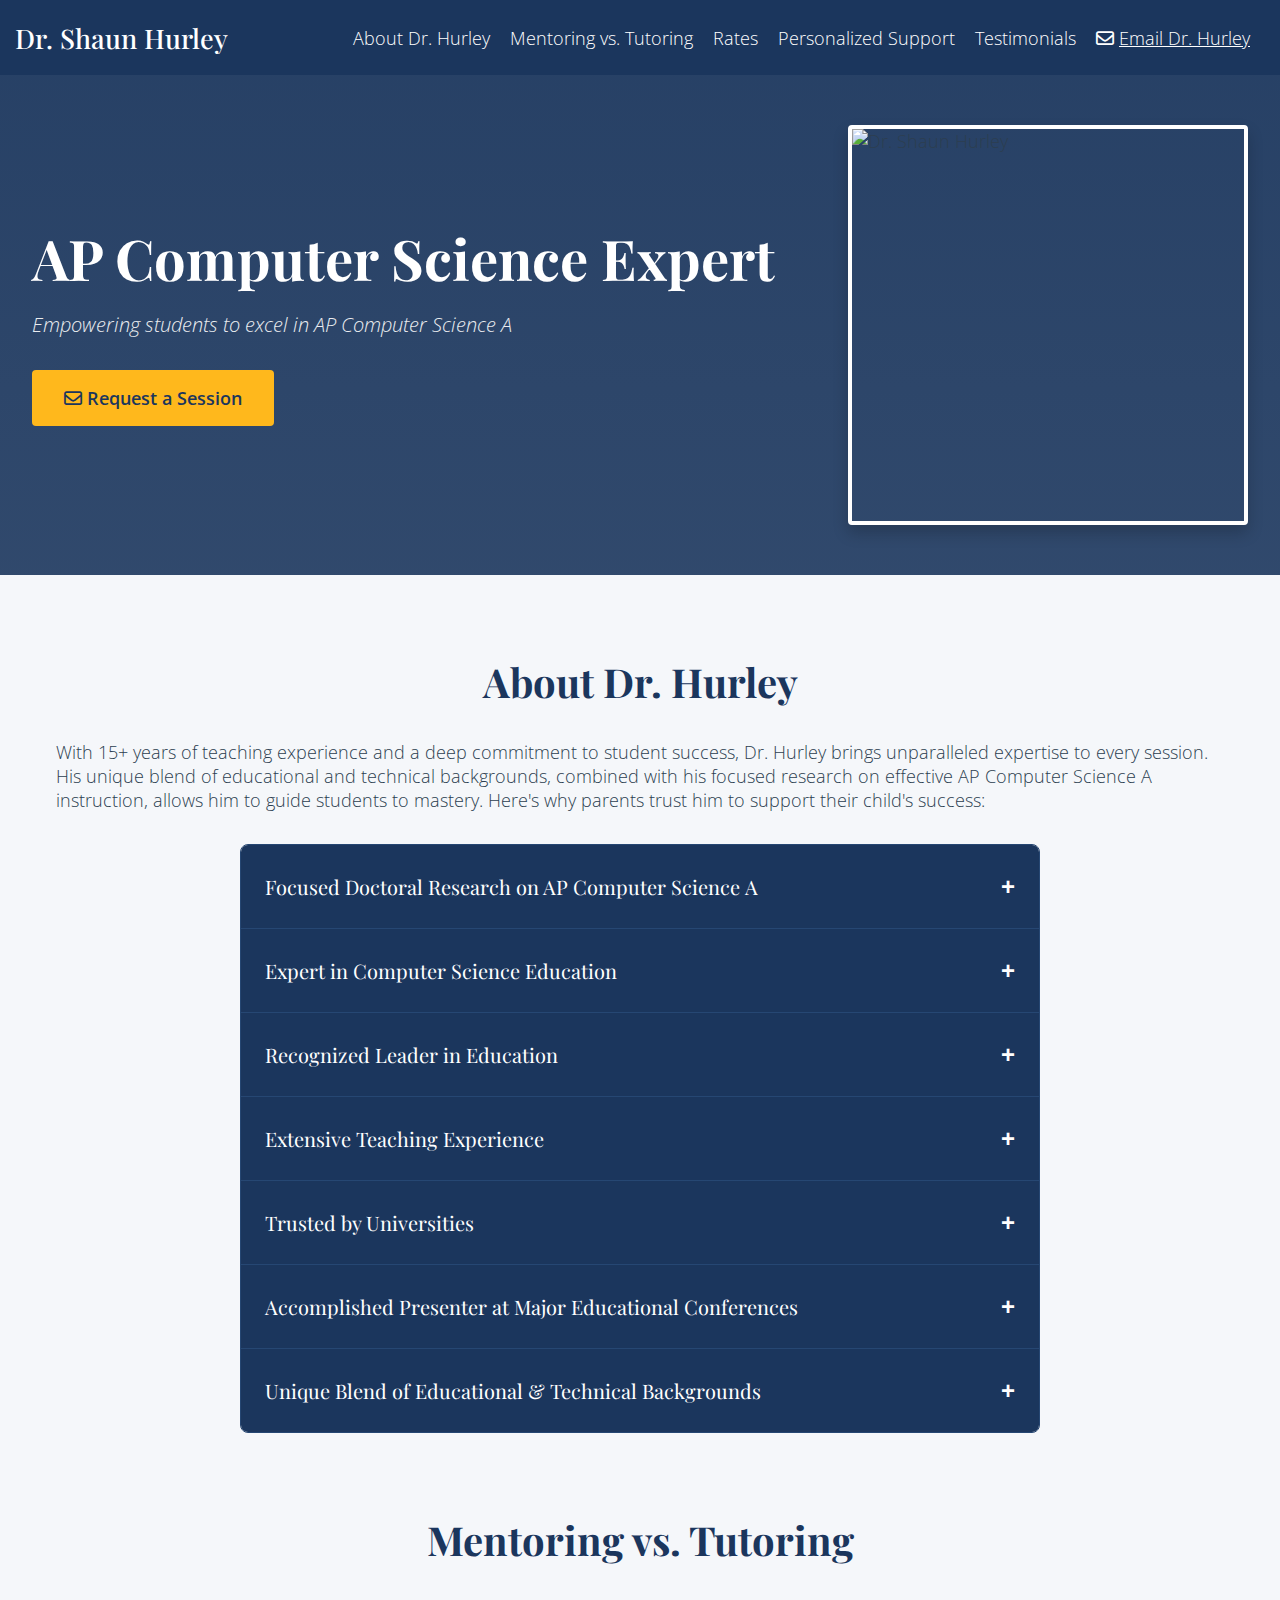
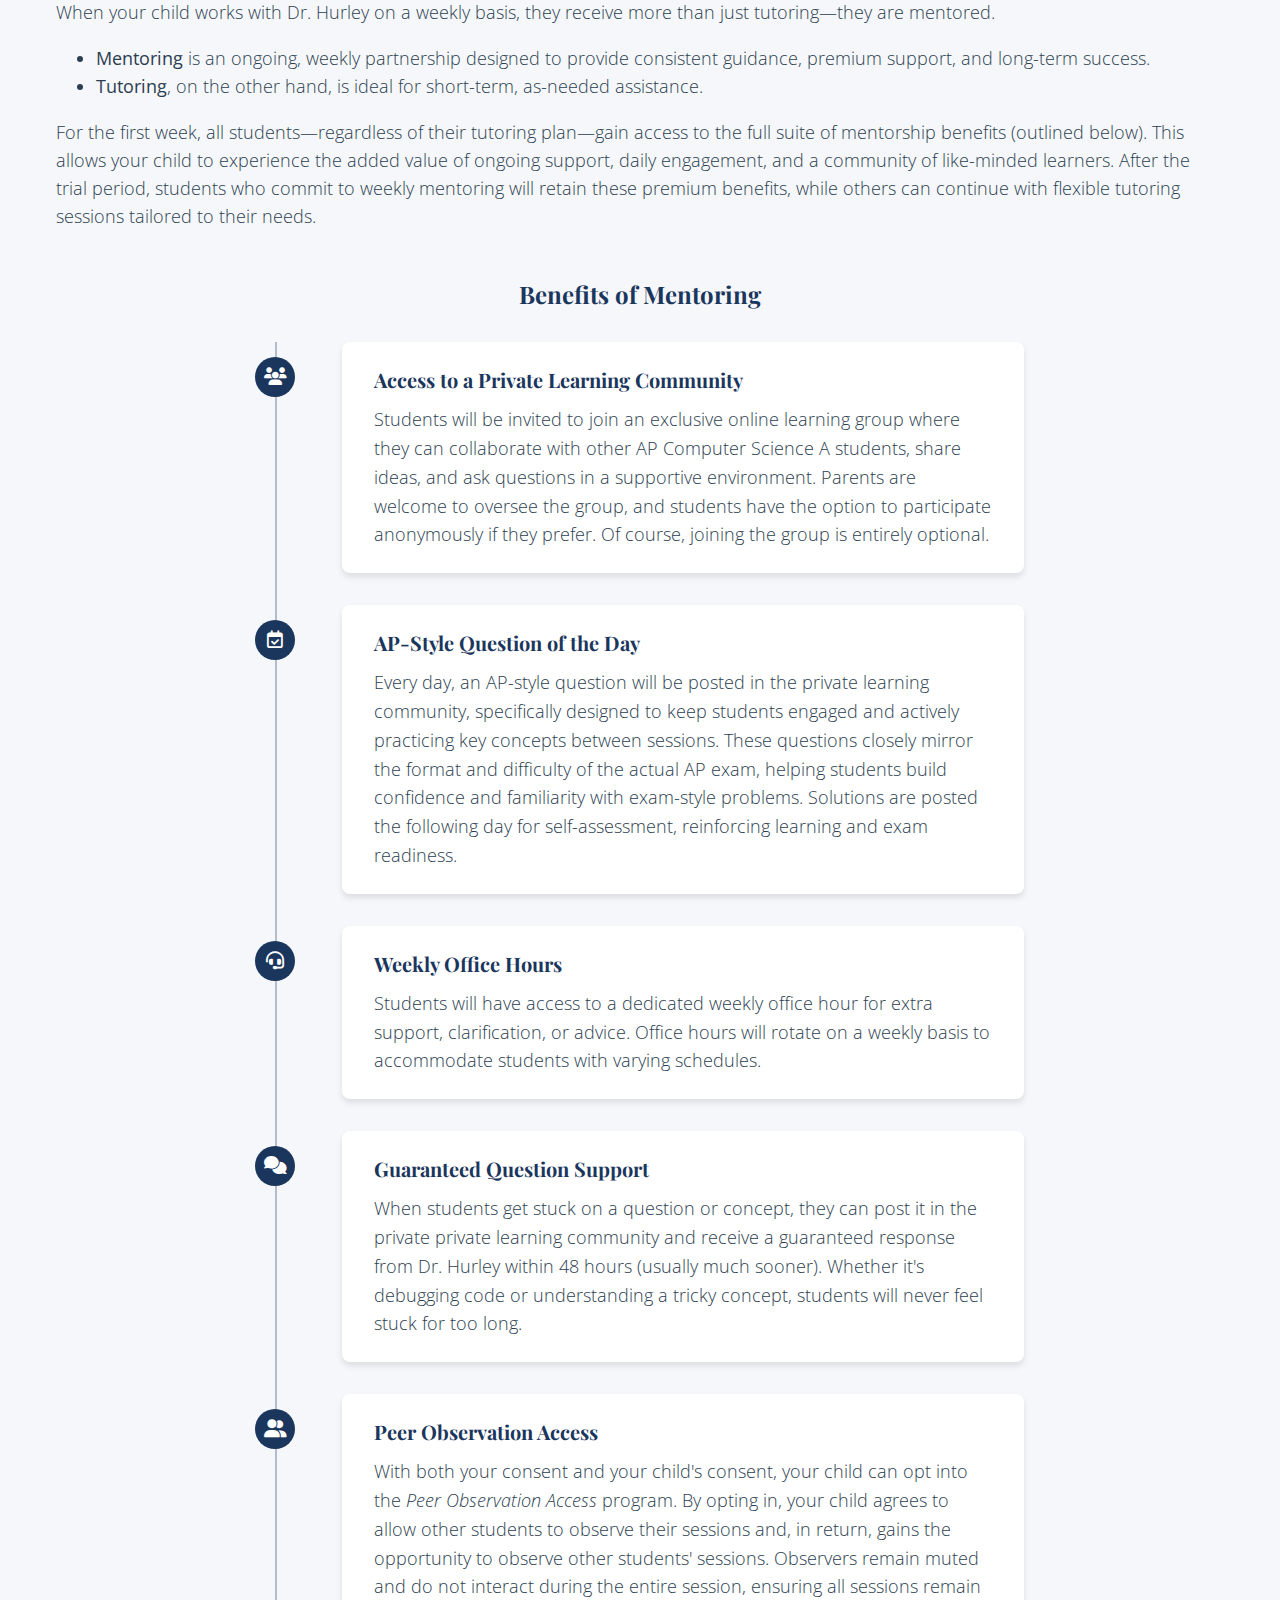
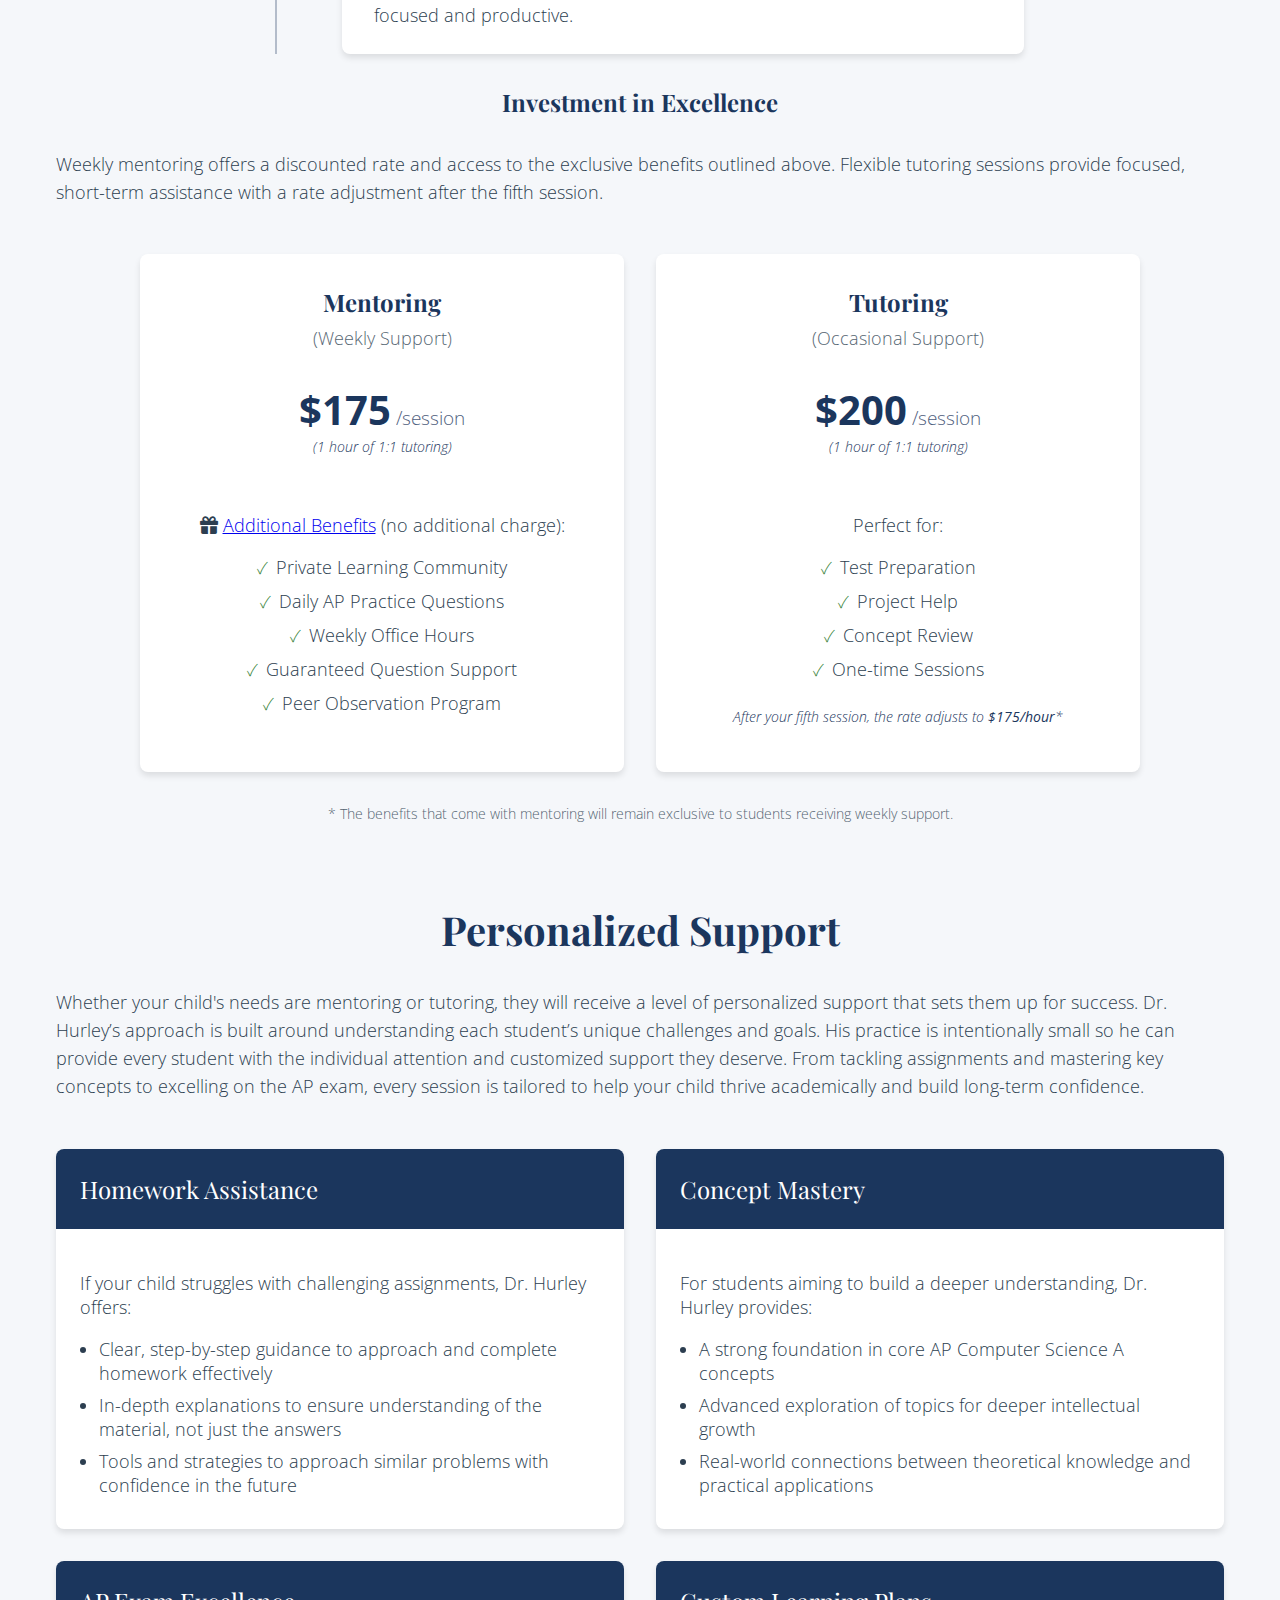
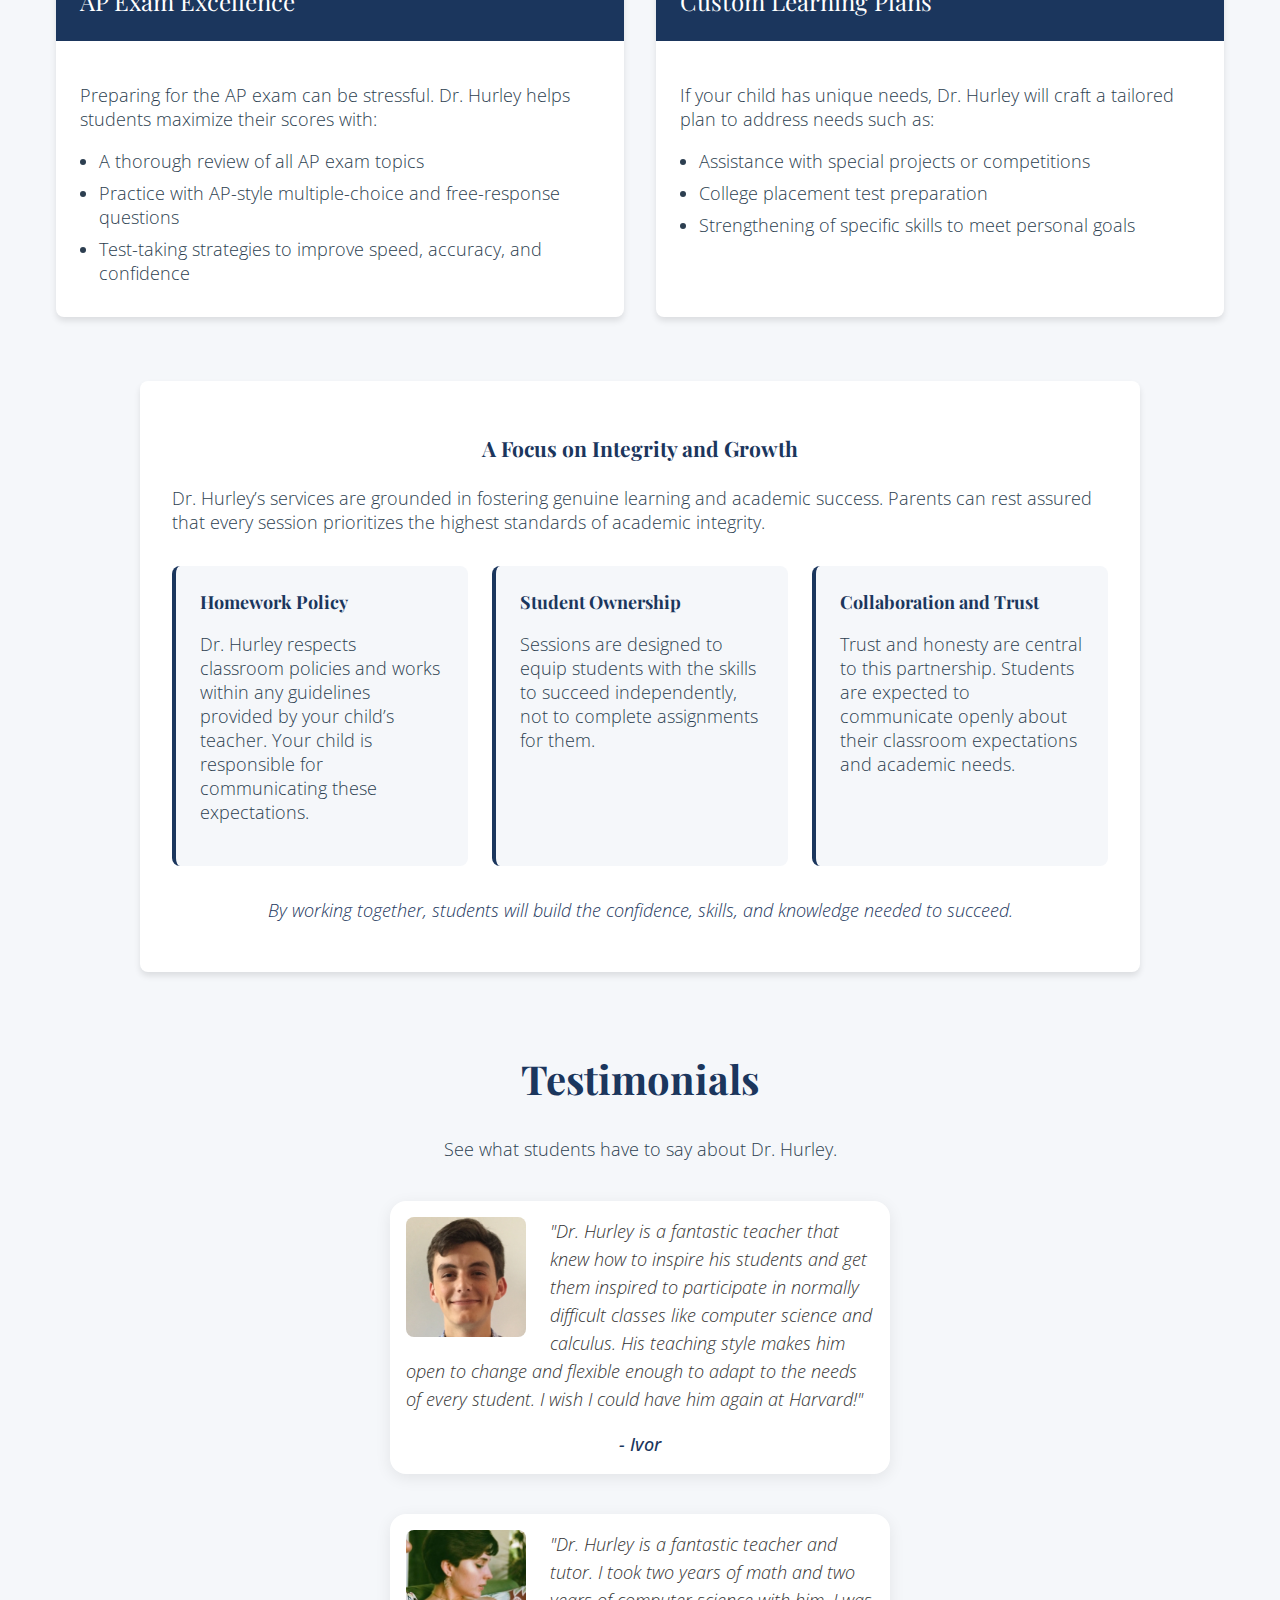
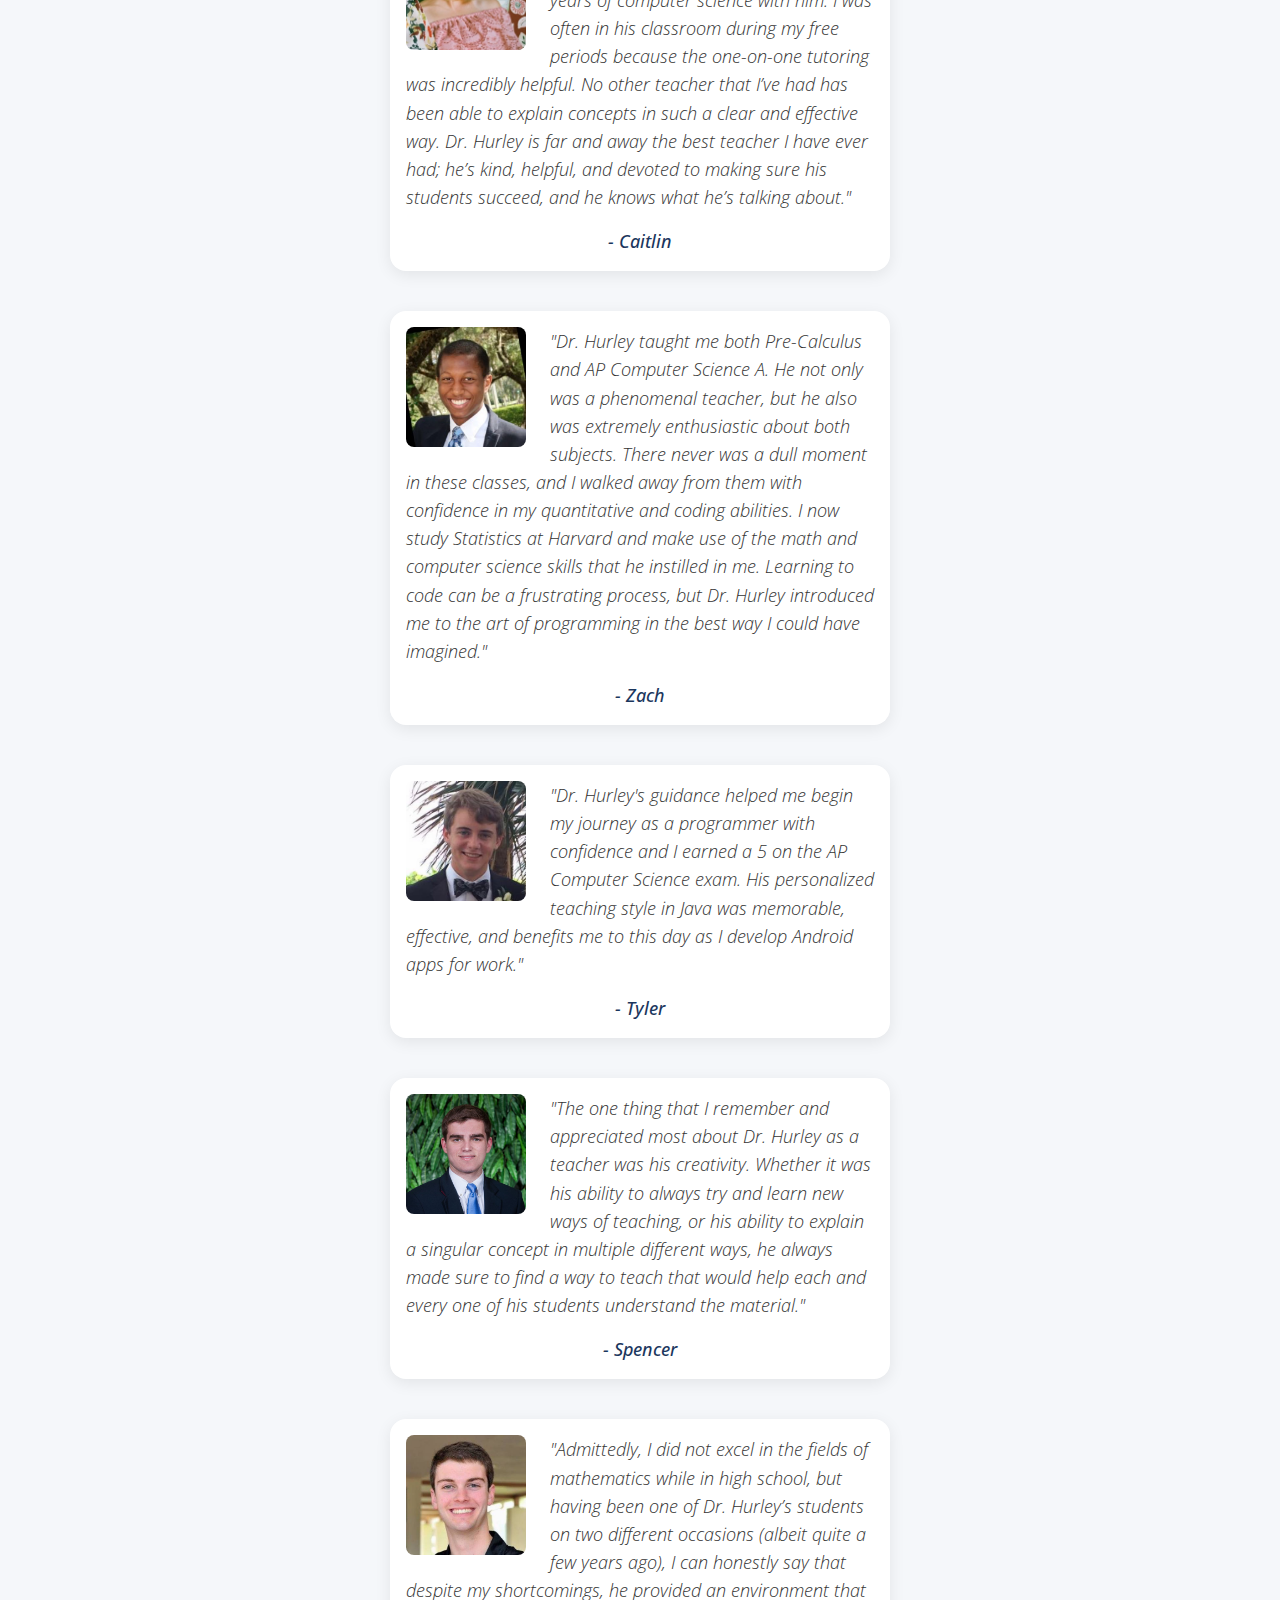
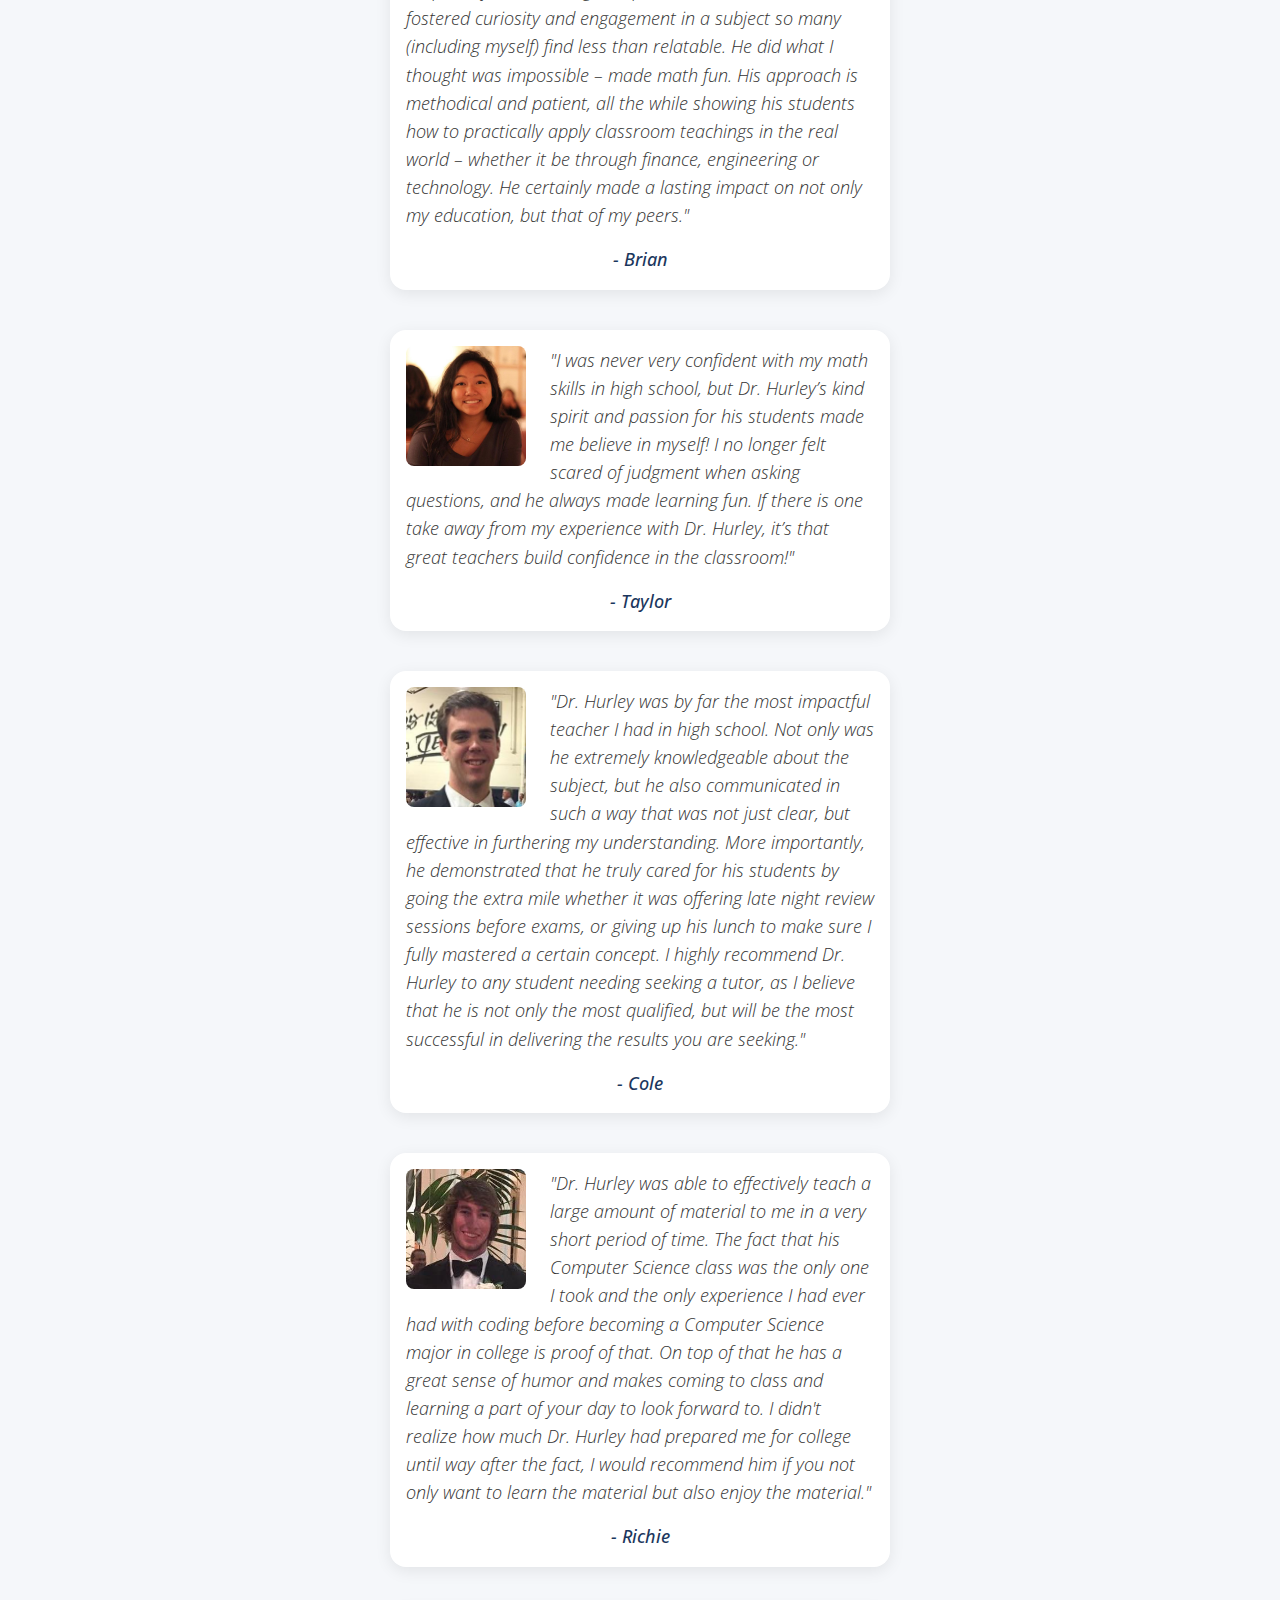
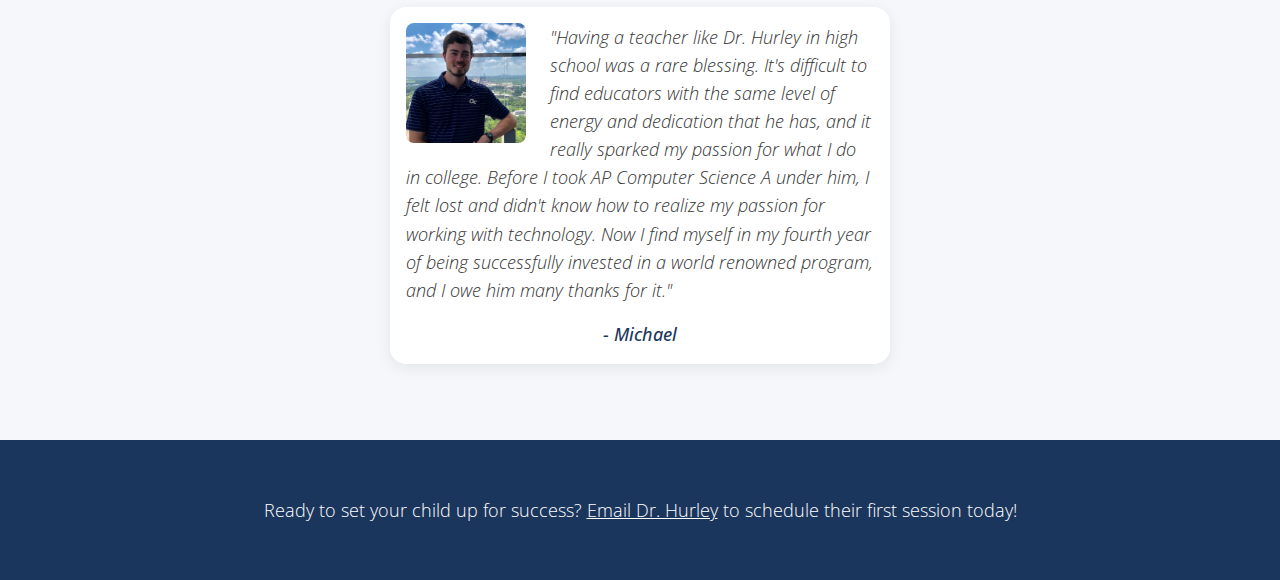
==== commit aa803022: "Updated benefits section" ====
--- a/index.html
+++ b/index.html
@@ -180,12 +180,12 @@
             <div class="container" id="benefits">
                 <h2 class="section-title">Mentoring vs. Tutoring</h2>
                 <div class="benefits-intro">
-                    <p>When your child works with Dr. Hurley on a <em>weekly</em> basis, they receive more than just tutoring—they are mentored.</p>
+                    <p>When your child works with Dr. Hurley on a weekly basis, they receive more than just tutoring—they are mentored.</p>
                     <ul style="text-align: left;">
                         <li><strong>Mentoring</strong> is an ongoing, weekly partnership designed to provide consistent guidance, premium support, and long-term success.</li>
                         <li><strong>Tutoring</strong>, on the other hand, is ideal for short-term, as-needed assistance.</li>
                     </ul>
-                    <p>For the first week, all students—regardless of their tutoring plan—gain access to the full suite of mentorship benefits. This allows your child to experience the added value of ongoing support, daily engagement, and a community of like-minded learners. After the trial period, students who commit to weekly mentoring will retain these premium benefits, while others can continue with flexible tutoring sessions tailored to their needs.</p>
+                    <p>For the first week, all students—regardless of their tutoring plan—gain access to the full suite of mentorship benefits (outlined below). This allows your child to experience the added value of ongoing support, daily engagement, and a community of like-minded learners. After the trial period, students who commit to weekly mentoring will retain these premium benefits, while others can continue with flexible tutoring sessions tailored to their needs.</p>
                 </div>
                 <h3 class="section-subtitle" id="mentoring-benefits">Benefits of Mentoring</h3>
                 <div class="benefits-grid">
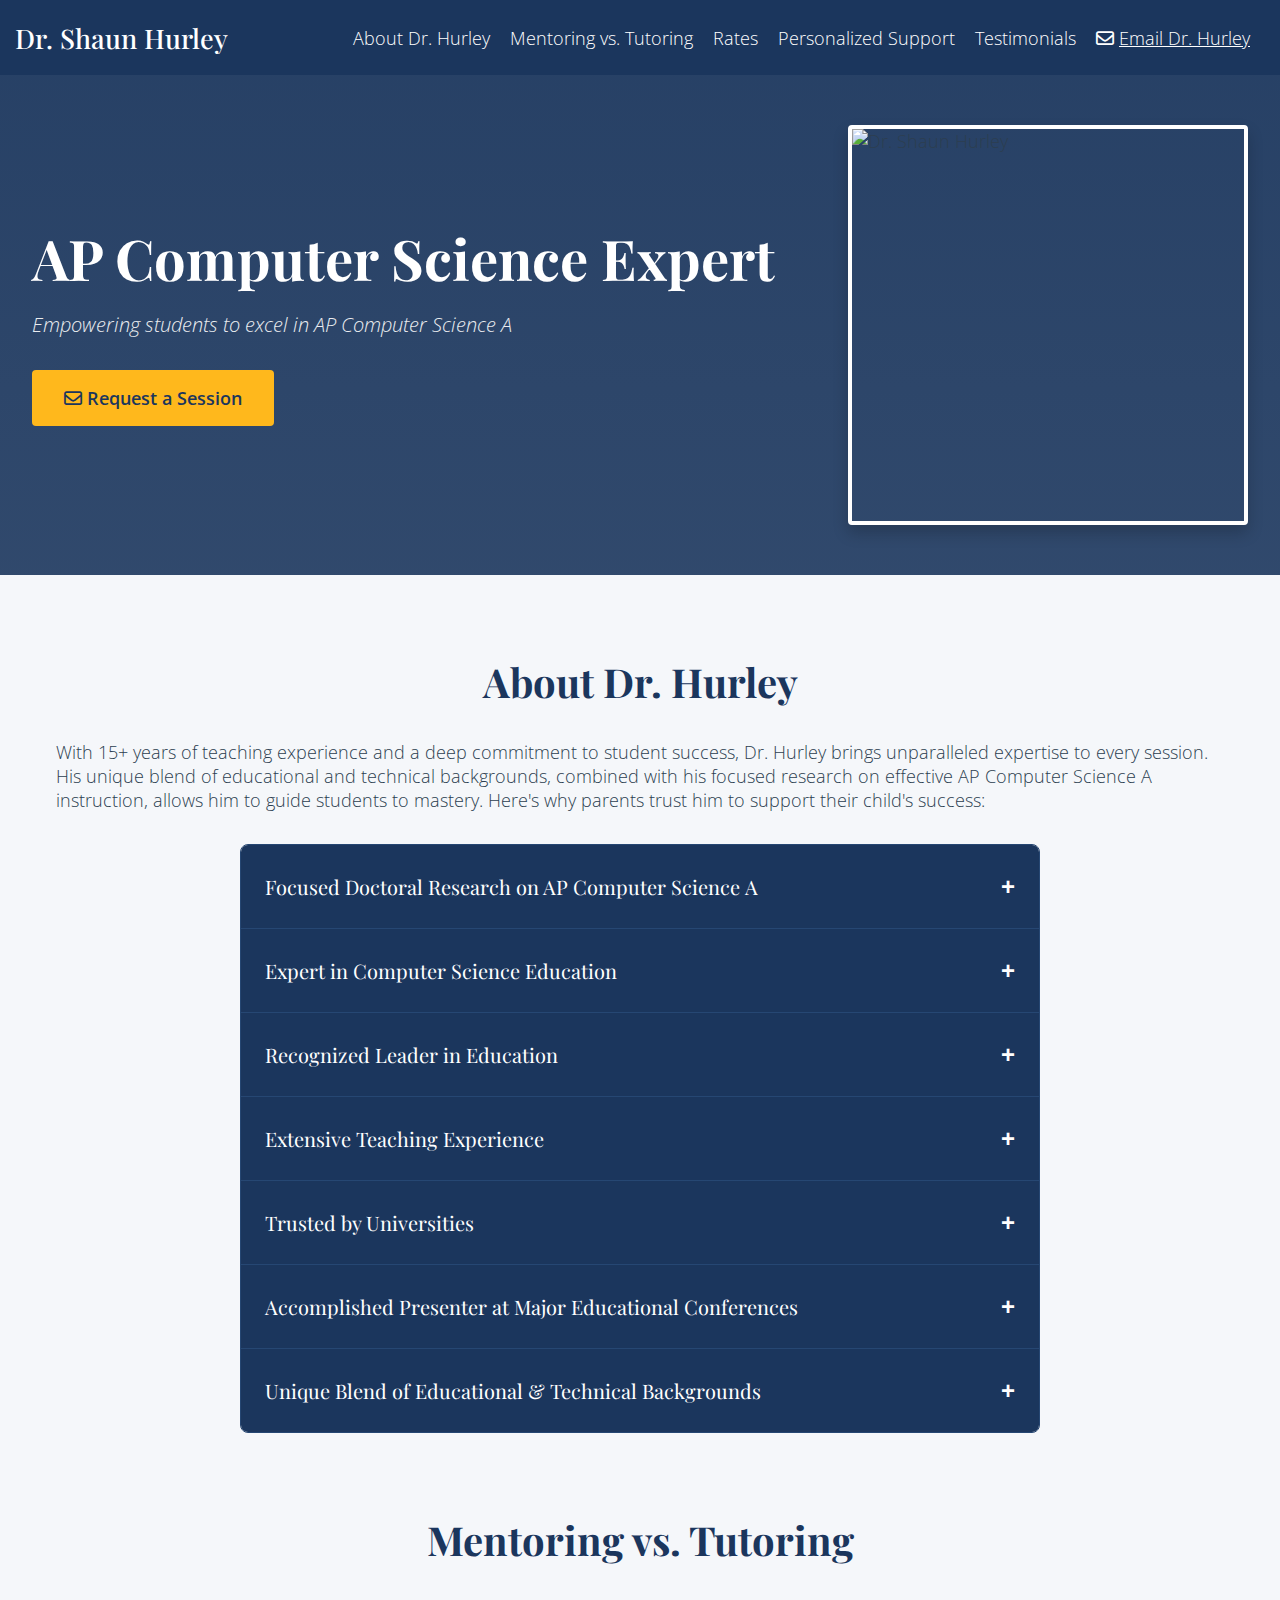
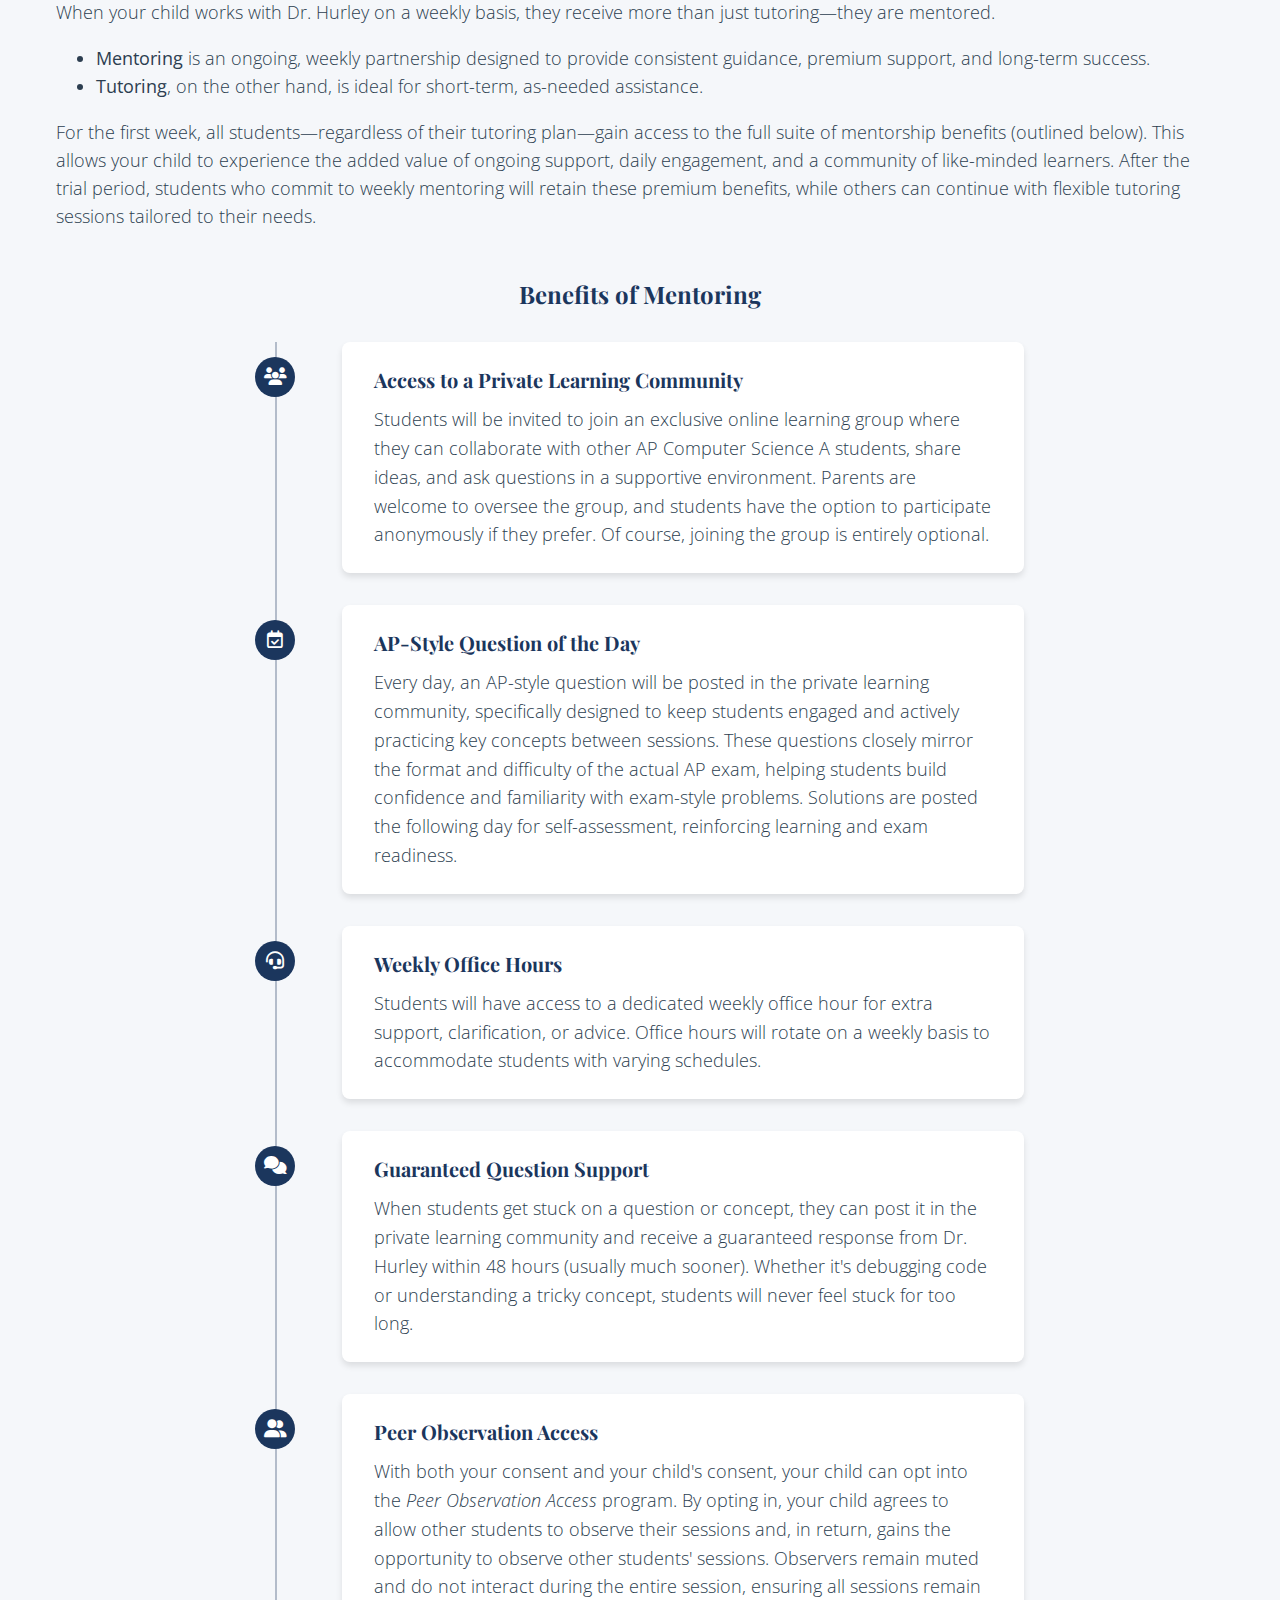
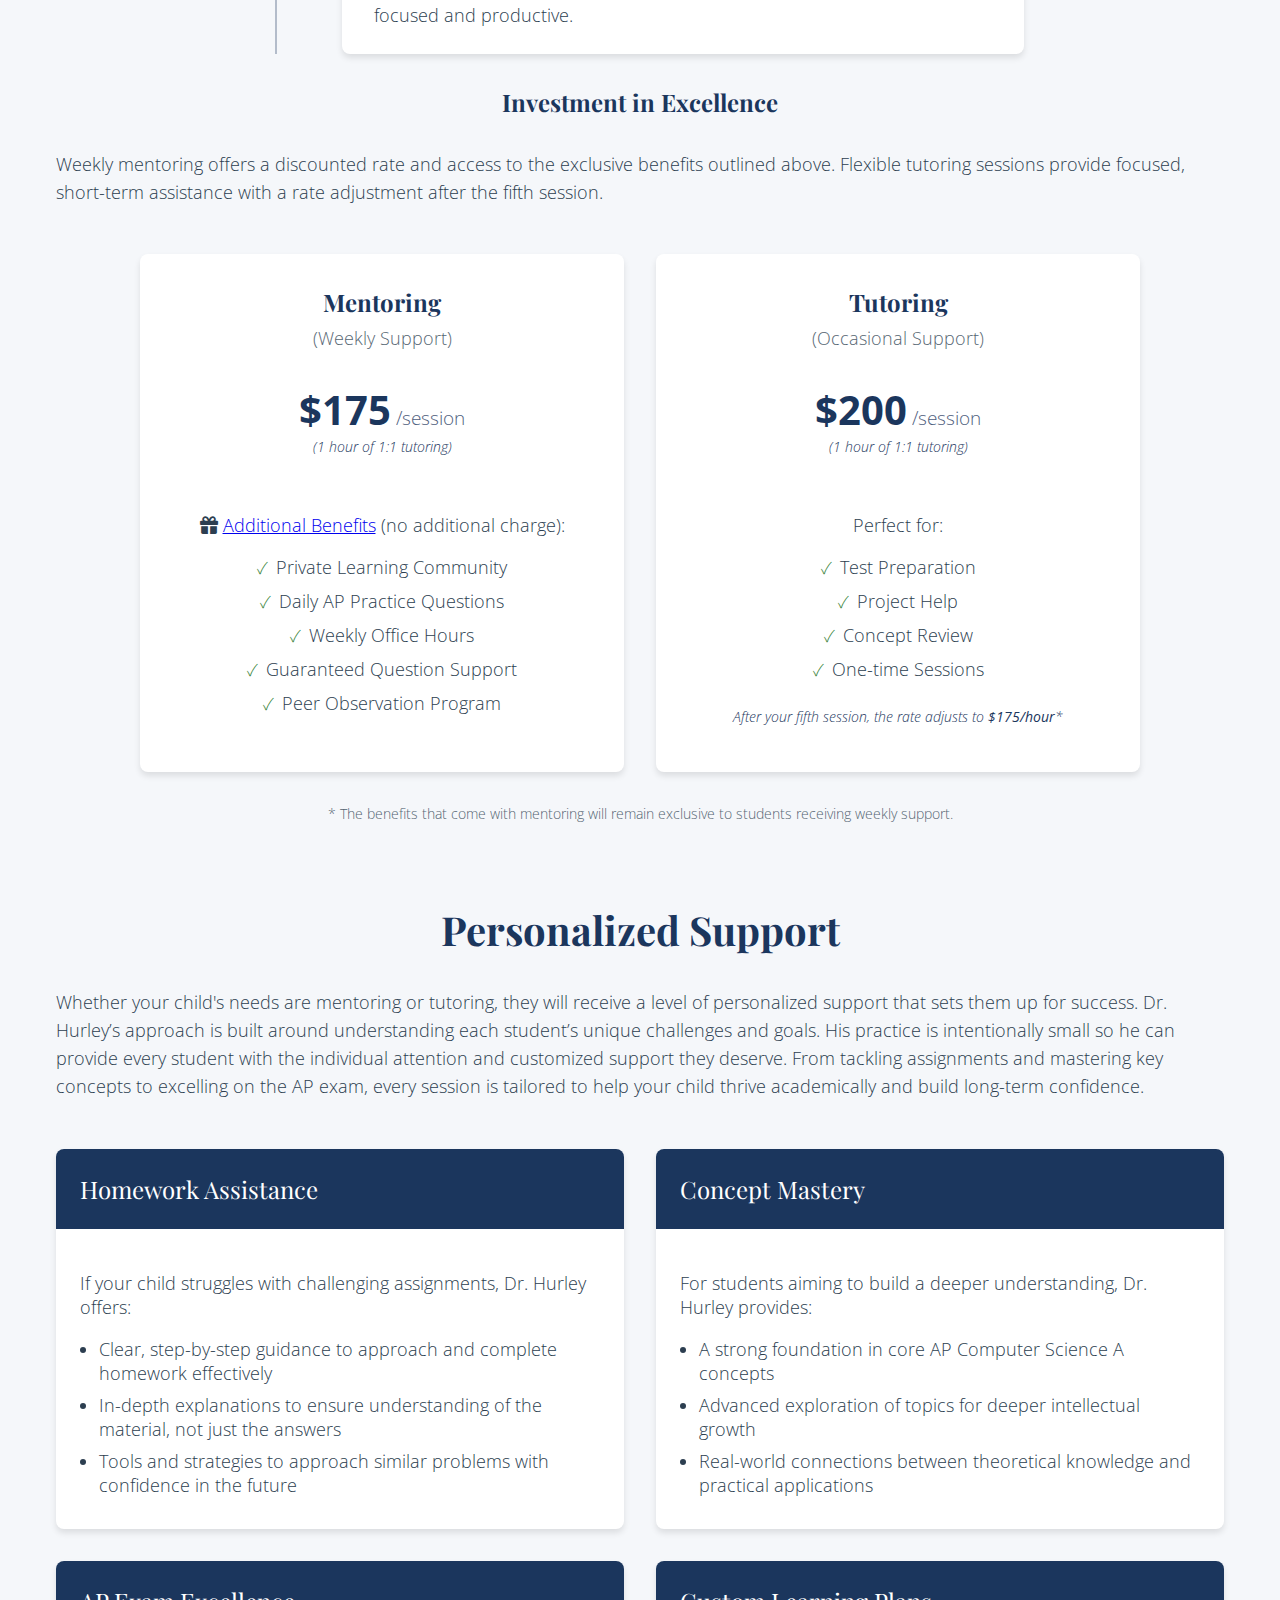
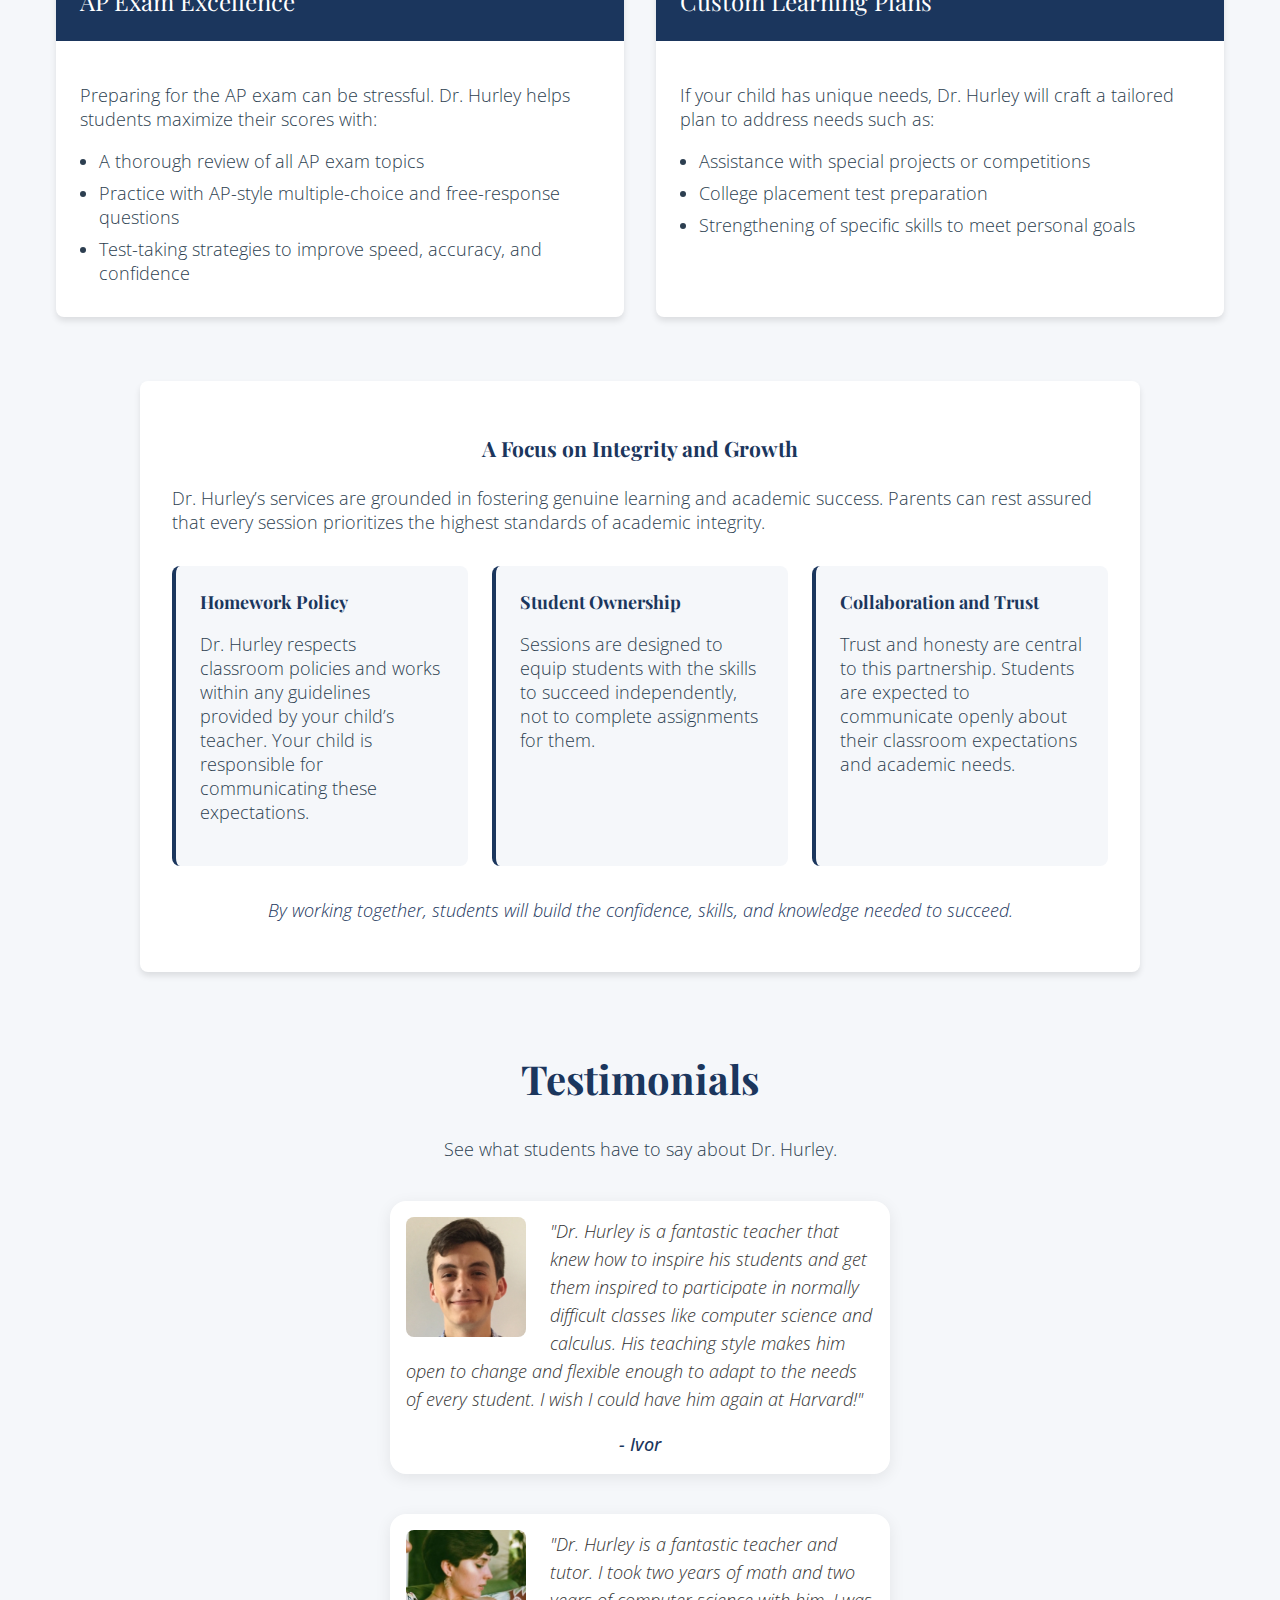
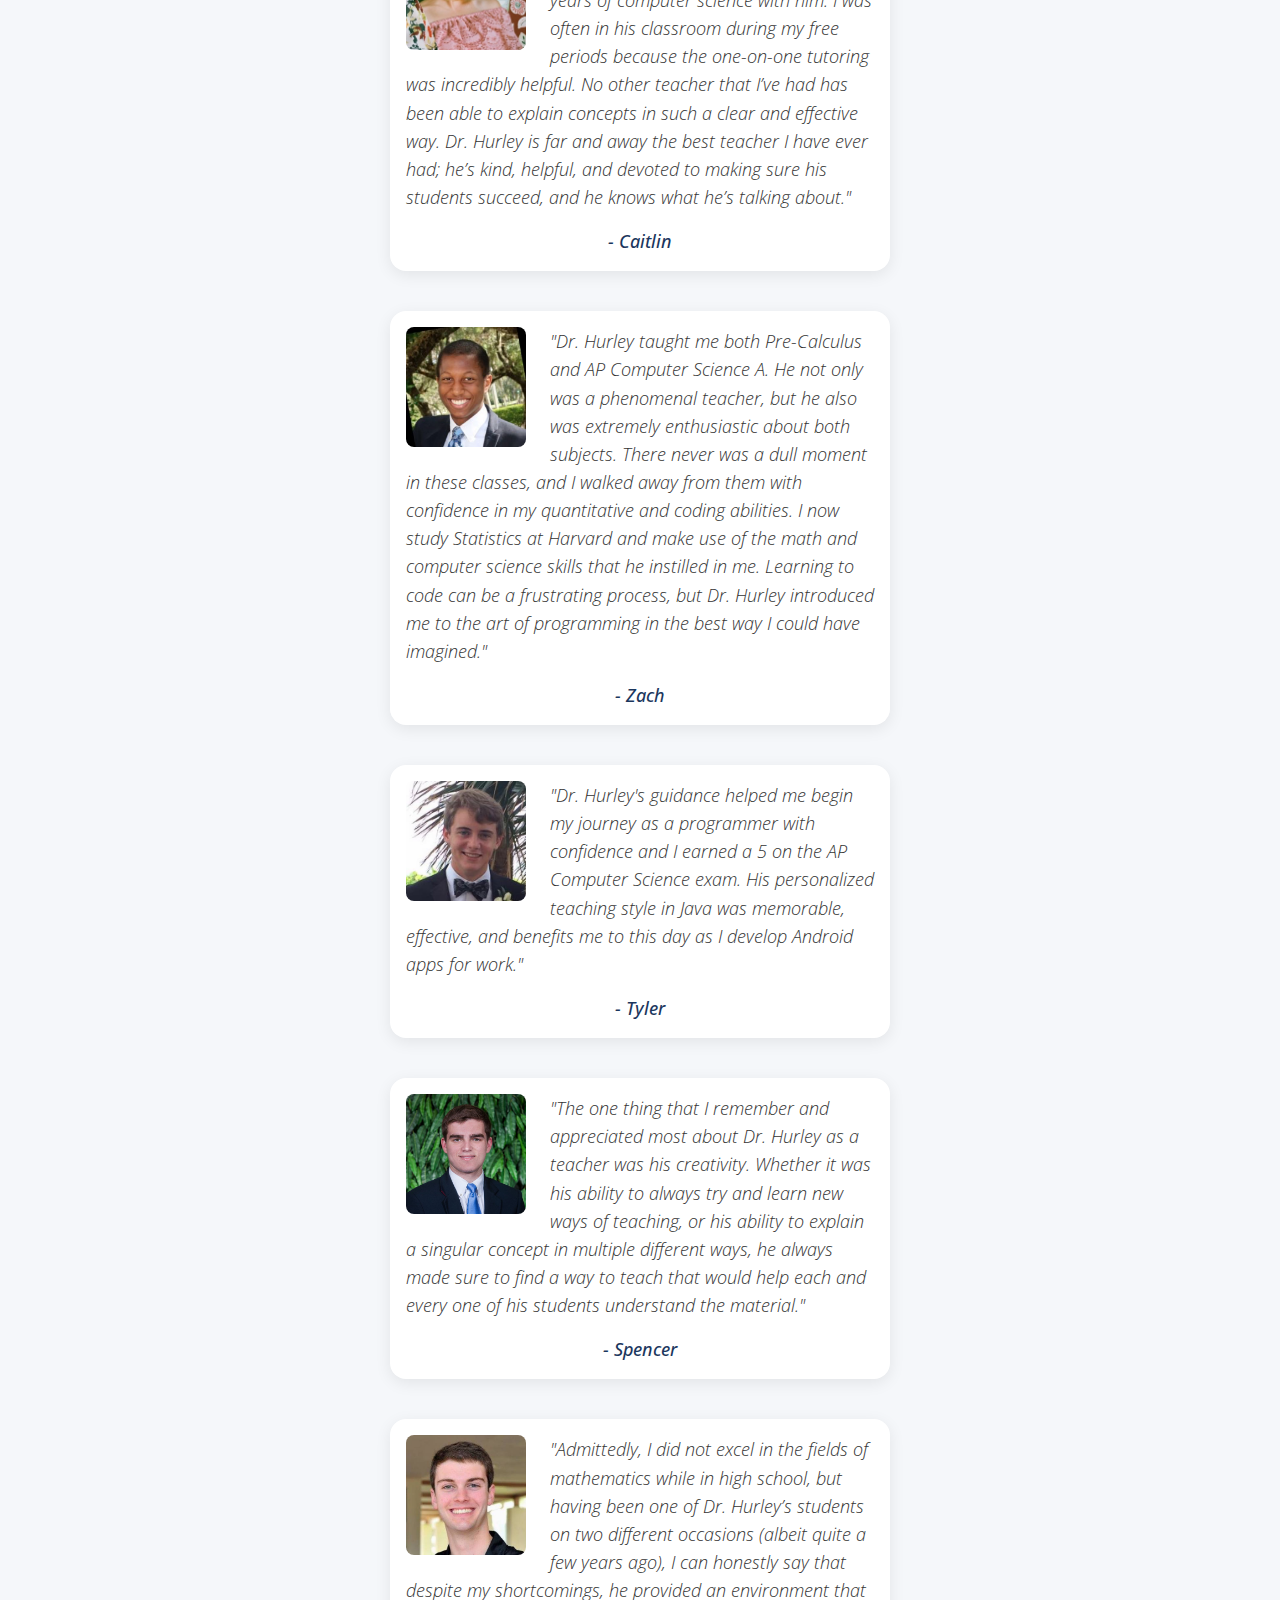
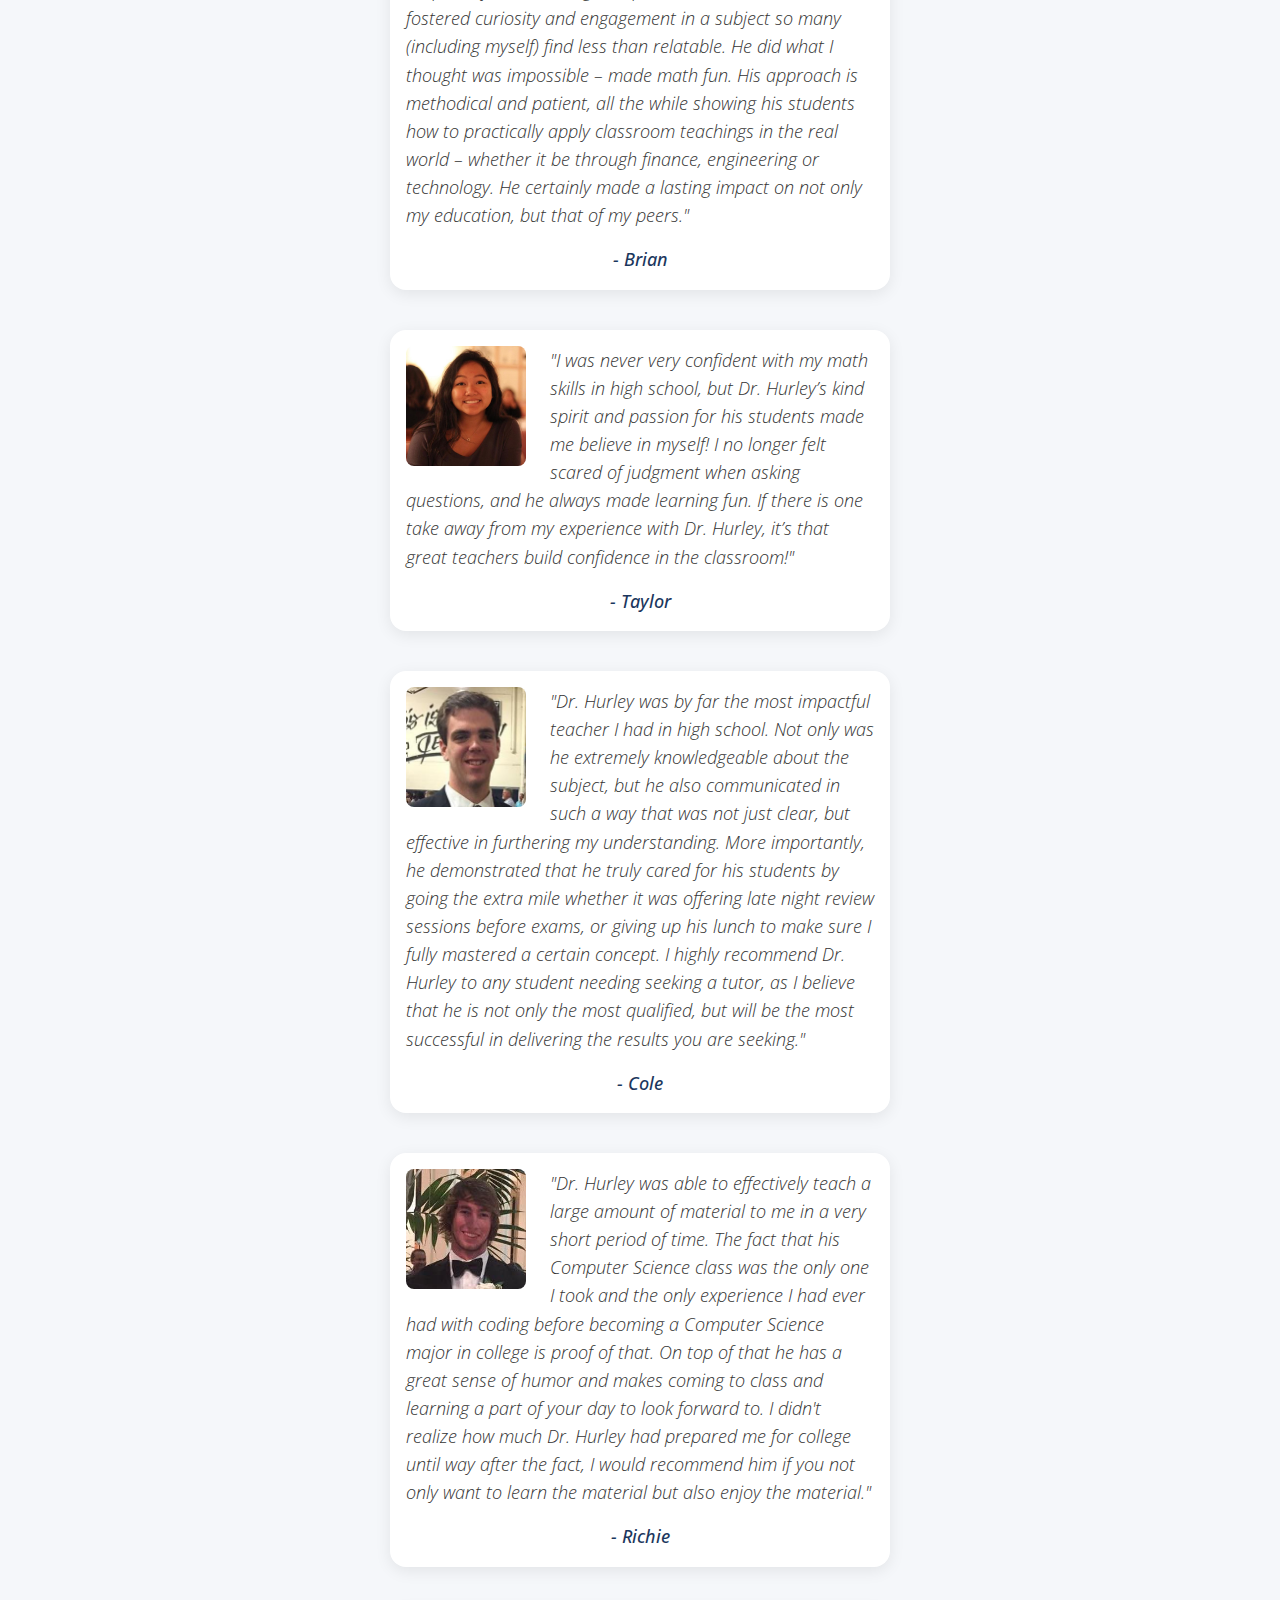
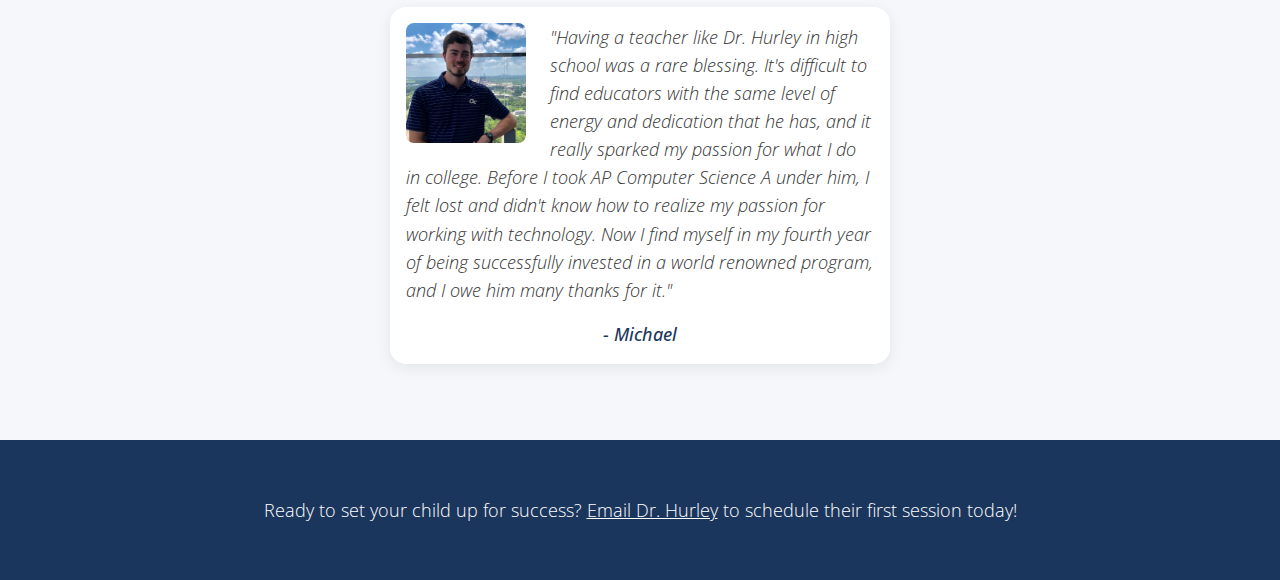
==== commit d2c98fff: "Update index.html" ====
--- a/index.html
+++ b/index.html
@@ -236,7 +236,7 @@
                             </div>
                             <div class="benefit-content">
                                 <h3>Guaranteed Question Support</h3>
-                                <p>When students get stuck on a question or concept, they can post it in the private private learning community and receive a guaranteed response from Dr. Hurley within 48 hours (usually much sooner). Whether it's debugging code or understanding a tricky concept, students will never feel stuck for too long.</p>
+                                <p>When students get stuck on a question or concept, they can post it in the private learning community and receive a guaranteed response from Dr. Hurley within 48 hours (usually much sooner). Whether it's debugging code or understanding a tricky concept, students will never feel stuck for too long.</p>
                             </div>
                         </div>
         
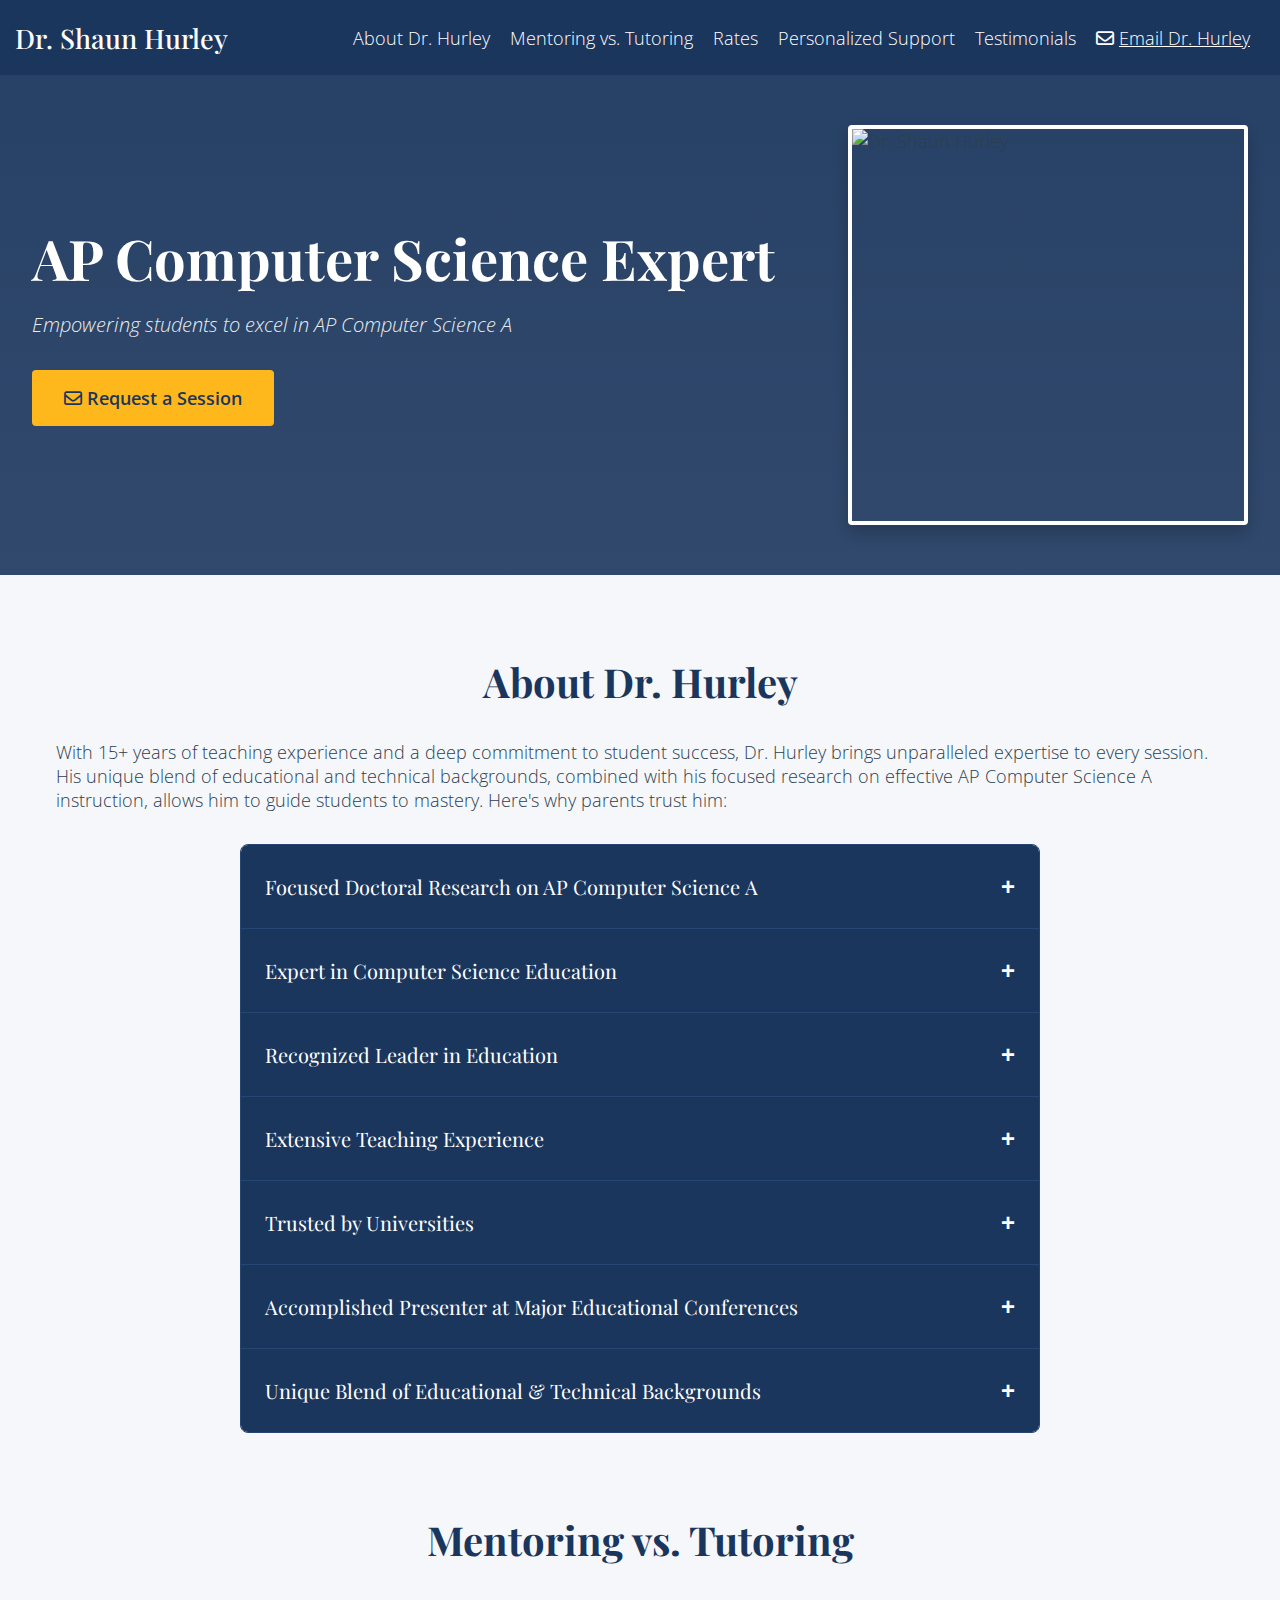
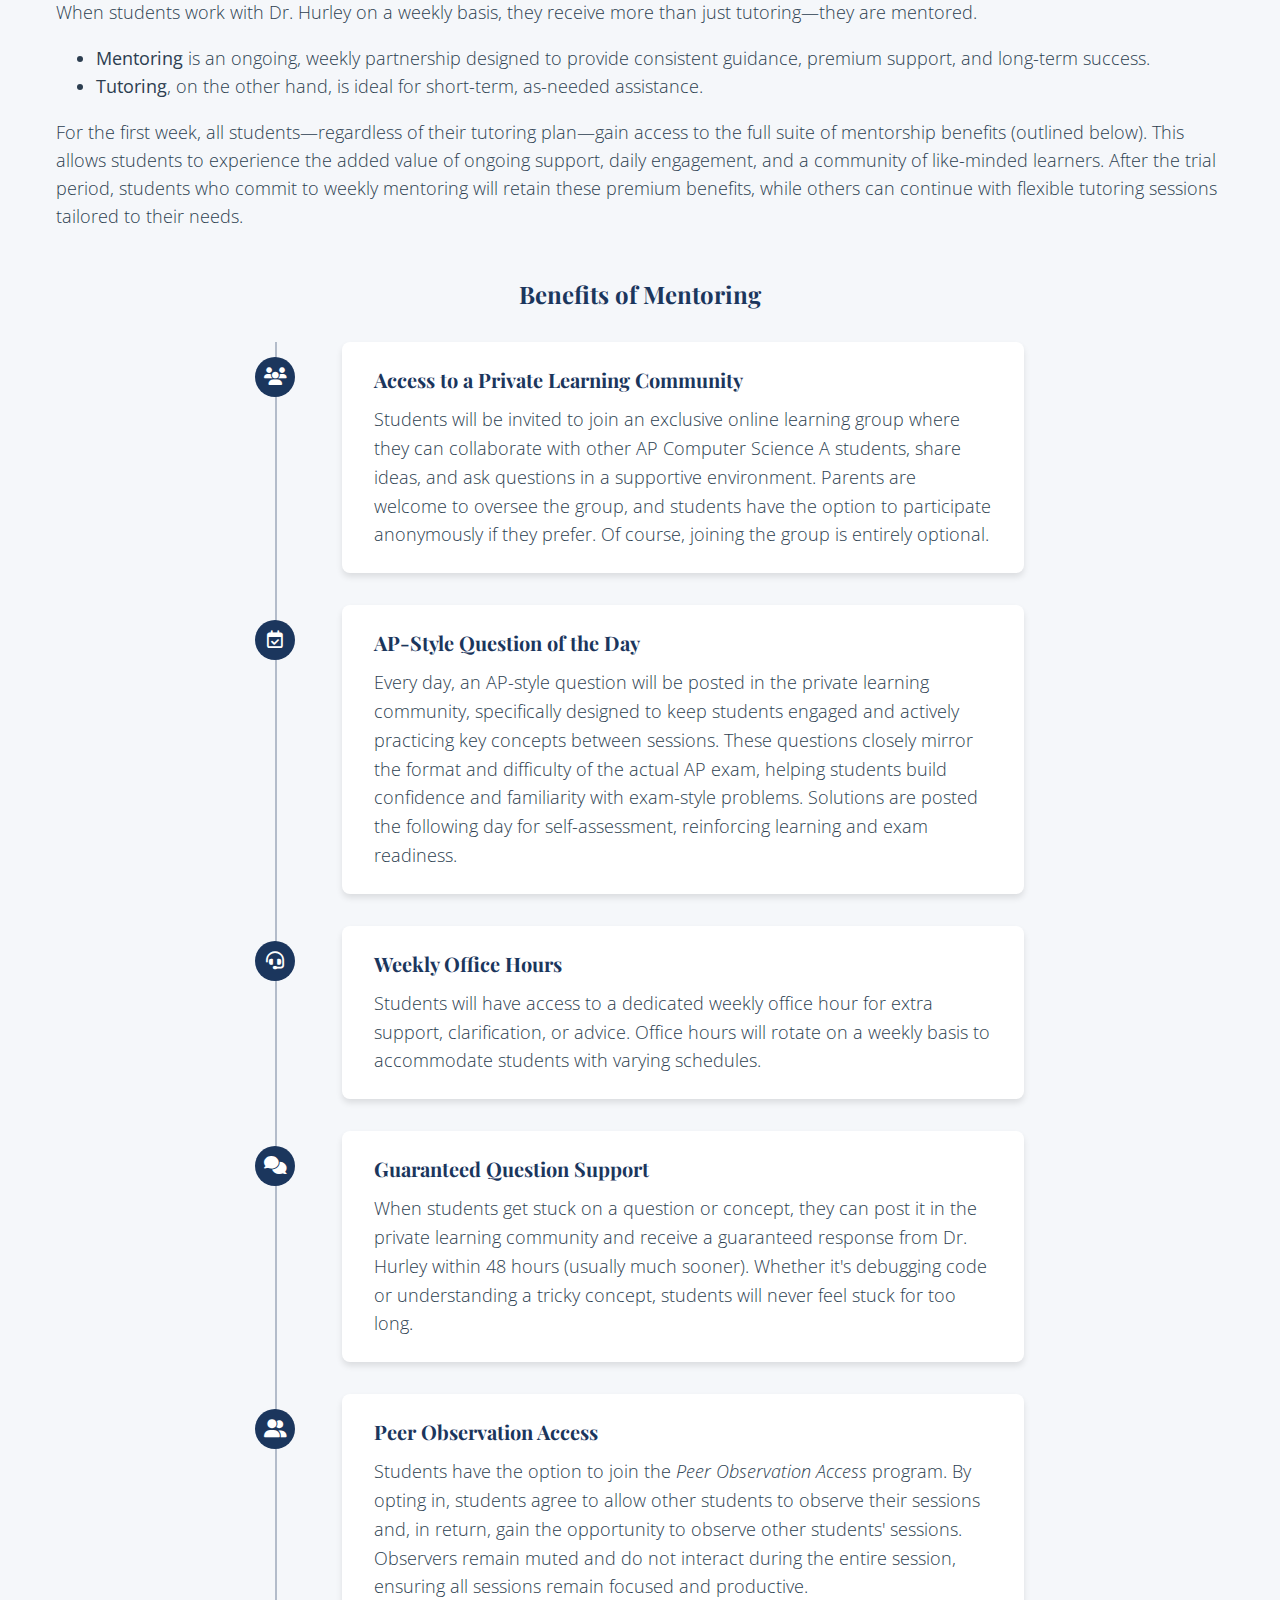
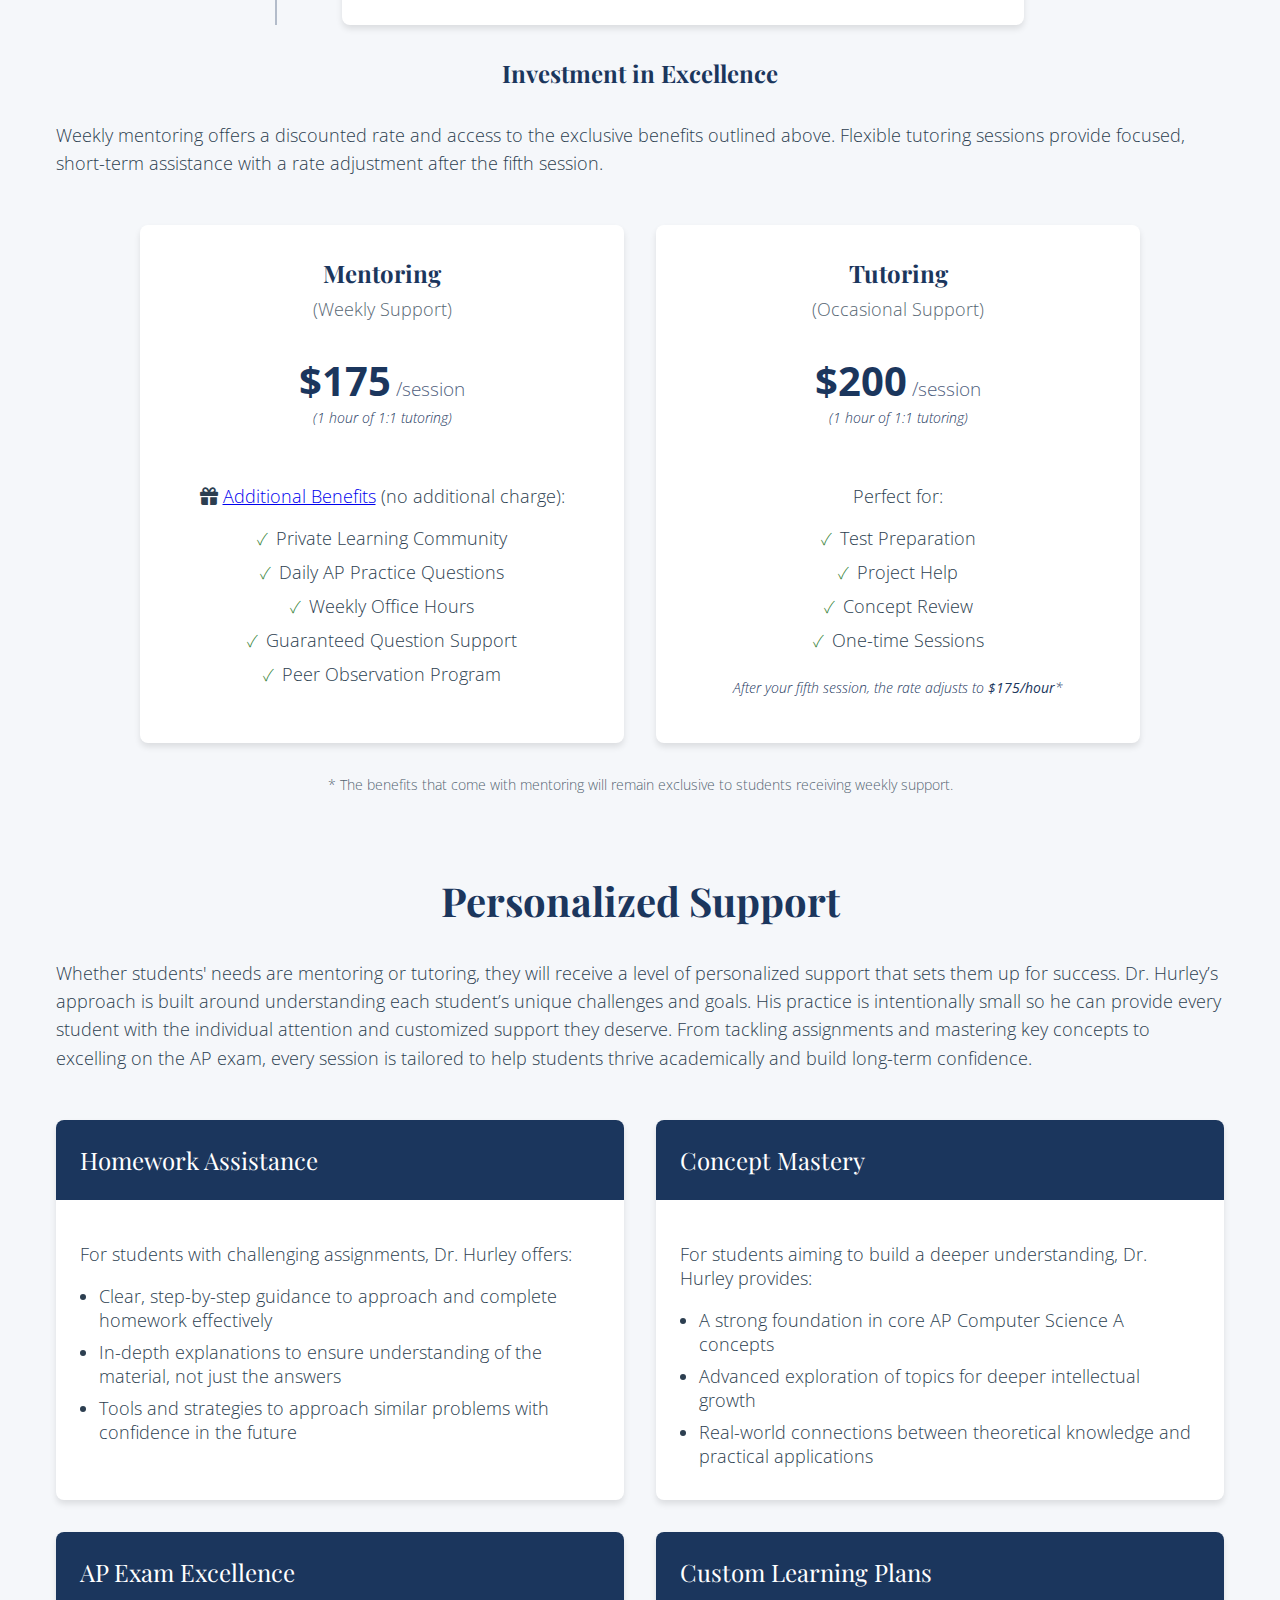
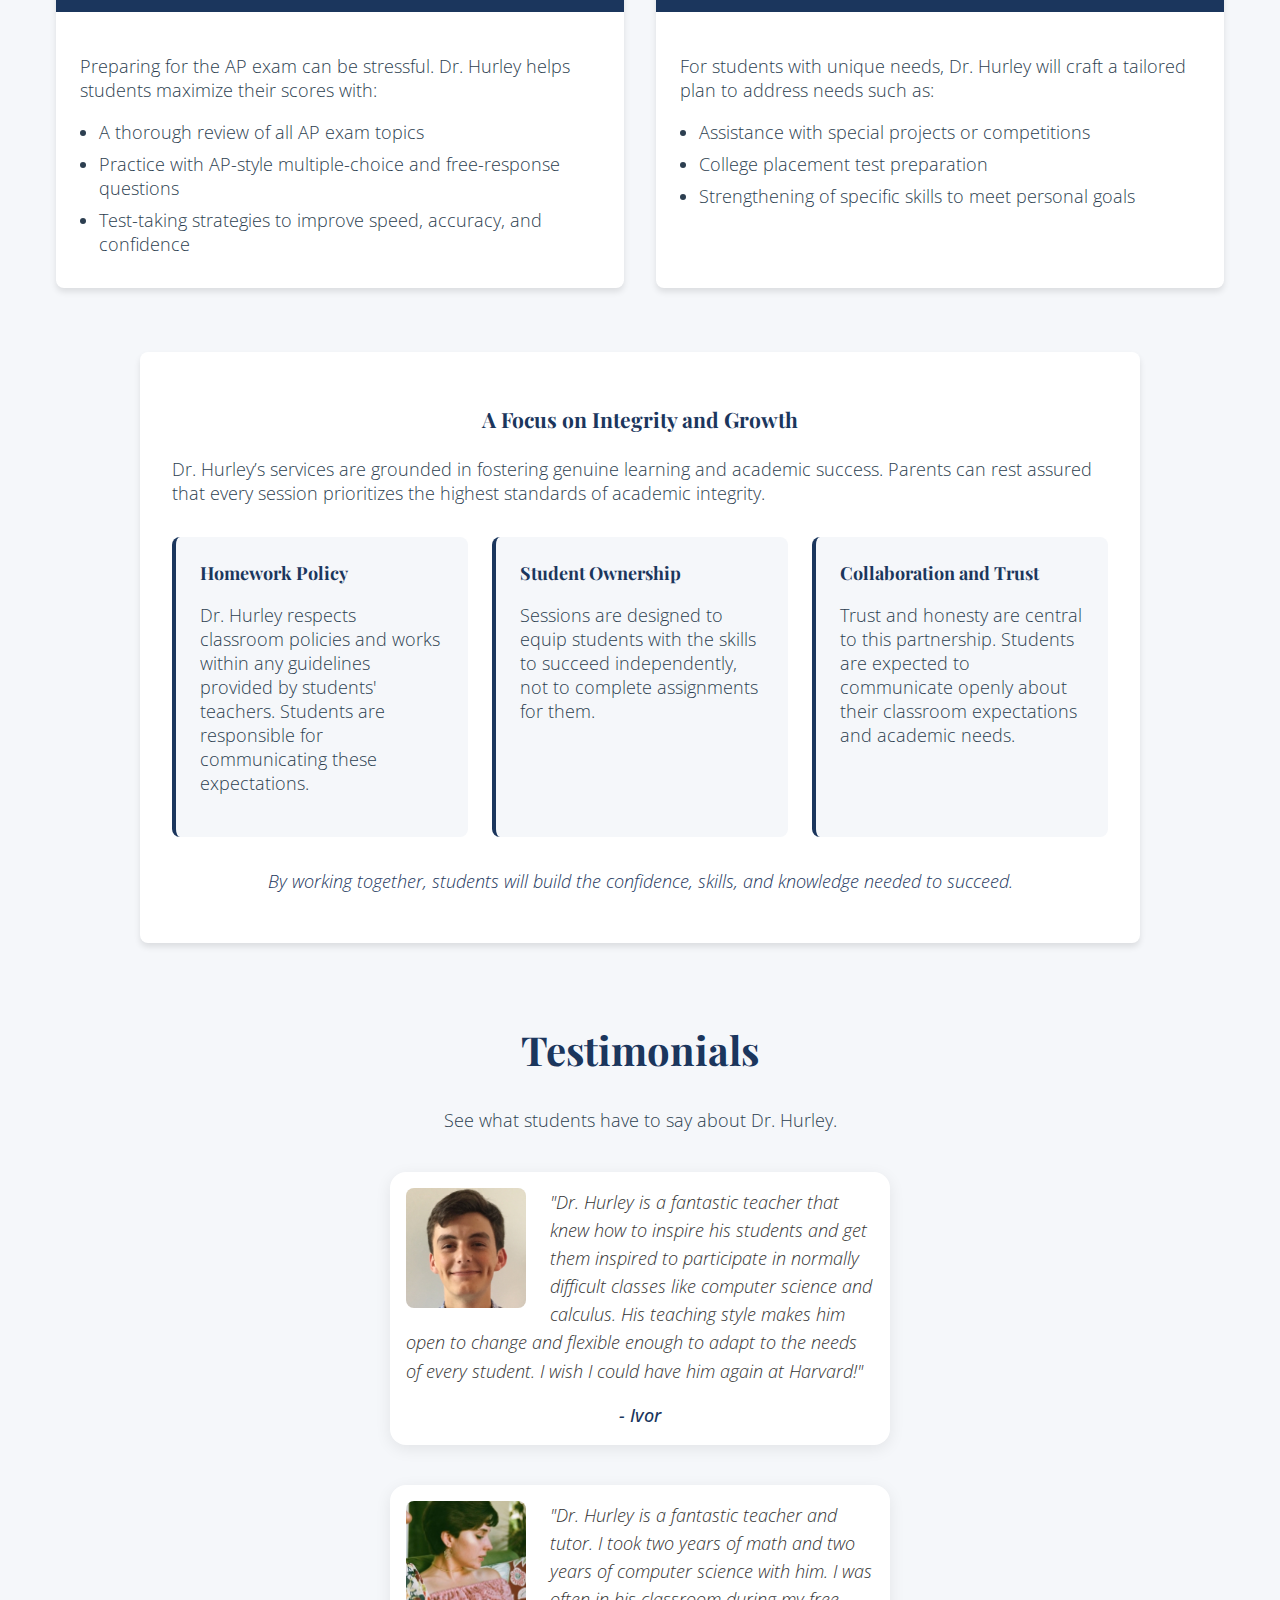
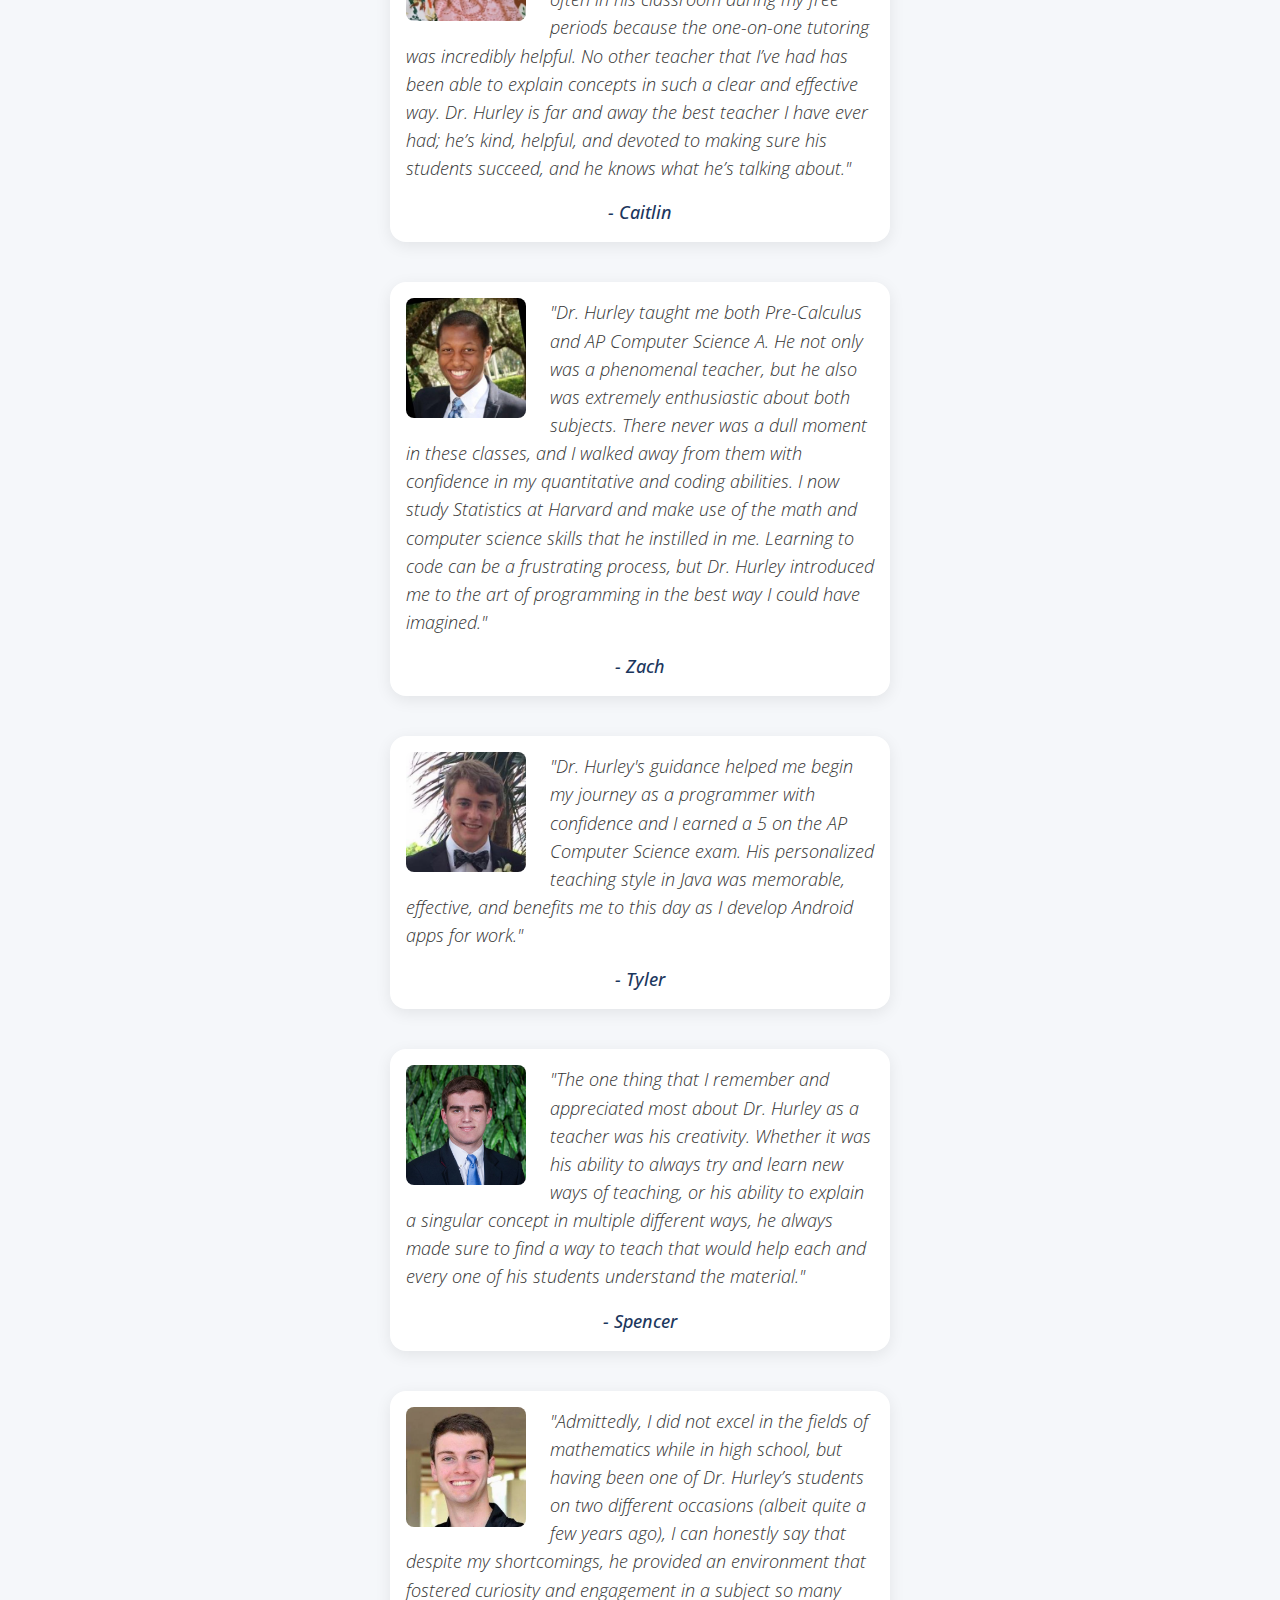
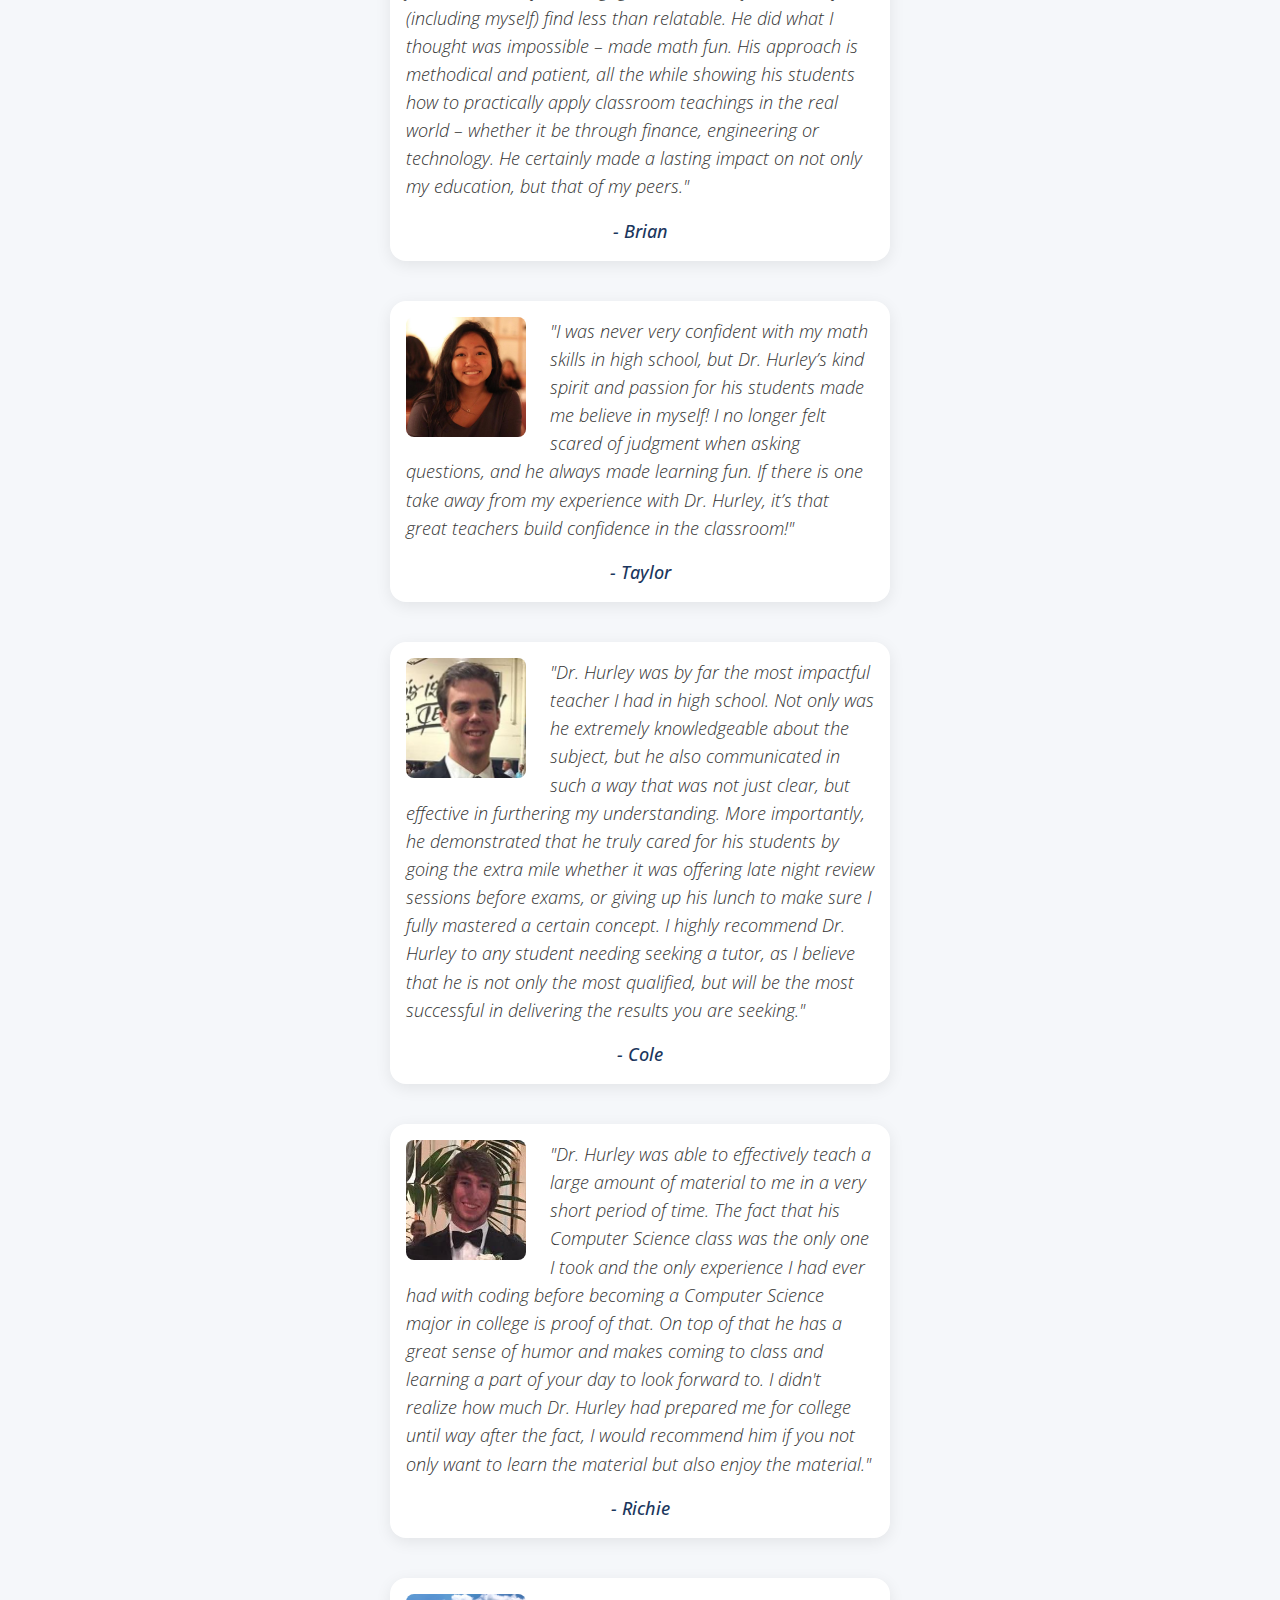
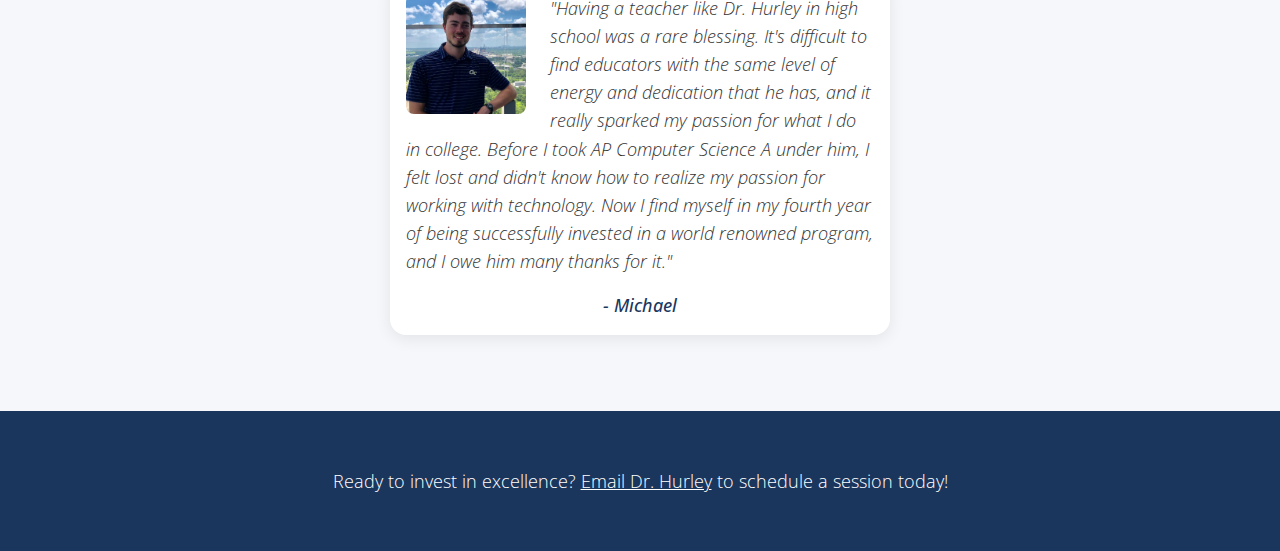
==== commit 9121175b: "Updated dropdowns" ====
--- a/index.html
+++ b/index.html
@@ -69,7 +69,7 @@
         <section class="about-section" id="about">
             <div class="container">
                 <h2 class="section-title">About Dr. Hurley</h2>
-                <p class="about-info">With 15+ years of teaching experience and a deep commitment to student success, Dr. Hurley brings unparalleled expertise to every session. His unique blend of educational and technical backgrounds, combined with his focused research on effective AP Computer Science&nbsp;A instruction, allows him to guide students to mastery. Here's why parents trust him to support their child's success:</p>
+                <p class="about-info">With 15+ years of teaching experience and a deep commitment to student success, Dr. Hurley brings unparalleled expertise to every session. His unique blend of educational and technical backgrounds, combined with his focused research on effective AP Computer Science&nbsp;A instruction, allows him to guide students to mastery. Here's why parents trust him:</p>
             </div>
             <div class="container">
                 <div class="accordion">
@@ -180,12 +180,12 @@
             <div class="container" id="benefits">
                 <h2 class="section-title">Mentoring vs. Tutoring</h2>
                 <div class="benefits-intro">
-                    <p>When your child works with Dr. Hurley on a weekly basis, they receive more than just tutoring—they are mentored.</p>
+                    <p>When students work with Dr. Hurley on a weekly basis, they receive more than just tutoring—they are mentored.</p>
                     <ul style="text-align: left;">
                         <li><strong>Mentoring</strong> is an ongoing, weekly partnership designed to provide consistent guidance, premium support, and long-term success.</li>
                         <li><strong>Tutoring</strong>, on the other hand, is ideal for short-term, as-needed assistance.</li>
                     </ul>
-                    <p>For the first week, all students—regardless of their tutoring plan—gain access to the full suite of mentorship benefits (outlined below). This allows your child to experience the added value of ongoing support, daily engagement, and a community of like-minded learners. After the trial period, students who commit to weekly mentoring will retain these premium benefits, while others can continue with flexible tutoring sessions tailored to their needs.</p>
+                    <p>For the first week, all students—regardless of their tutoring plan—gain access to the full suite of mentorship benefits (outlined below). This allows students to experience the added value of ongoing support, daily engagement, and a community of like-minded learners. After the trial period, students who commit to weekly mentoring will retain these premium benefits, while others can continue with flexible tutoring sessions tailored to their needs.</p>
                 </div>
                 <h3 class="section-subtitle" id="mentoring-benefits">Benefits of Mentoring</h3>
                 <div class="benefits-grid">
@@ -248,7 +248,7 @@
                             </div>
                             <div class="benefit-content">
                                 <h3>Peer Observation Access</h3>
-                                <p>With both your consent and your child's consent, your child can opt into the <em>Peer Observation Access</em> program. By opting in, your child agrees to allow other students to observe their sessions and, in return, gains the opportunity to observe other students' sessions. Observers remain muted and do not interact during the entire session, ensuring all sessions remain focused and productive.</p>
+                                <p>Students have the option to join the <em>Peer Observation Access</em> program. By opting in, students agree to allow other students to observe their sessions and, in return, gain the opportunity to observe other students' sessions. Observers remain muted and do not interact during the entire session, ensuring all sessions remain focused and productive.</p>
                             </div>
                         </div>
                     </div>
@@ -315,7 +315,7 @@
             <div class="container">
                 <h2 class="section-title">Personalized Support</h2>
                 <div class="services-intro">
-                    <p>Whether your child's needs are mentoring or tutoring, they will receive a level of personalized support that sets them up for success. Dr. Hurley’s approach is built around understanding each student’s unique challenges and goals. His practice is intentionally small so he can provide every student with the individual attention and customized support they deserve. From tackling assignments and mastering key concepts to excelling on the AP exam, every session is tailored to help your child thrive academically and build long-term confidence.</p>
+                    <p>Whether students' needs are mentoring or tutoring, they will receive a level of personalized support that sets them up for success. Dr. Hurley’s approach is built around understanding each student’s unique challenges and goals. His practice is intentionally small so he can provide every student with the individual attention and customized support they deserve. From tackling assignments and mastering key concepts to excelling on the AP exam, every session is tailored to help students thrive academically and build long-term confidence.</p>
                 </div>
         
                 <div class="services-grid">
@@ -325,7 +325,7 @@
                             <h3>Homework Assistance</h3>
                         </div>
                         <div class="service-content">
-                            <p>If your child struggles with challenging assignments, Dr. Hurley offers:
+                            <p>For students with challenging assignments, Dr. Hurley offers:
                             </p>
                             <ul>
                                 <li>Clear, step-by-step guidance to approach and complete homework effectively</li>
@@ -371,7 +371,7 @@
                             <h3>Custom Learning Plans</h3>
                         </div>
                         <div class="service-content">
-                            <p>If your child has unique needs, Dr. Hurley will craft a tailored plan to address needs such as:</p>
+                            <p>For students with unique needs, Dr. Hurley will craft a tailored plan to address needs such as:</p>
                             <ul>
                                 <li>Assistance with special projects or competitions</li>
                                 <li>College placement test preparation</li>
@@ -381,11 +381,6 @@
                     </div>
                 </div>
         
-                <!-- Journey Section -->
-                <!-- <div class="journey-section">
-                    <h3>A Partnership in Academic Success</h3>
-                    <p>When your child begins working with Dr. Hurley, the first session will focus on identifying their unique needs and goals. This collaboration ensures that their learning plan evolves as they progress, adapting to their growth and challenges.</p>
-                </div> -->
         
                 <!-- Policies Section -->
                 <div class="policies-section">
@@ -395,7 +390,7 @@
                     <div class="policy-cards">
                         <div class="policy-card">
                             <h4>Homework Policy</h4>
-                            <p>Dr. Hurley respects classroom policies and works within any guidelines provided by your child’s teacher. Your child is responsible for communicating these expectations.</p>
+                            <p>Dr. Hurley respects classroom policies and works within any guidelines provided by students' teachers. Students are responsible for communicating these expectations.</p>
                         </div>
         
                         <div class="policy-card">
@@ -507,8 +502,8 @@
     </main>
     <footer>
         
-        <p>Ready to set your child up for success? <a href="mailto:contact@drshaunhurley.com?subject=AP Computer Science Tutoring Inquiry" title="Opens email client">
-             Email Dr. Hurley</a> to schedule their first session today!</p>
+        <p>Ready to invest in excellence? <a href="mailto:contact@drshaunhurley.com?subject=AP Computer Science Tutoring Inquiry" title="Opens email client">
+             Email Dr. Hurley</a> to schedule a session today!</p>
     </footer>
 <!-- <div id="cookie-consent-banner" style="position: fixed; bottom: 0; left: 0; right: 0; background: #222; color: white; padding: 10px; text-align: center;">
   <p>We use cookies to analyze website traffic and improve your experience. <a href="/privacy-policy.html" style="color: #1e90ff;">Learn more</a>.</p>
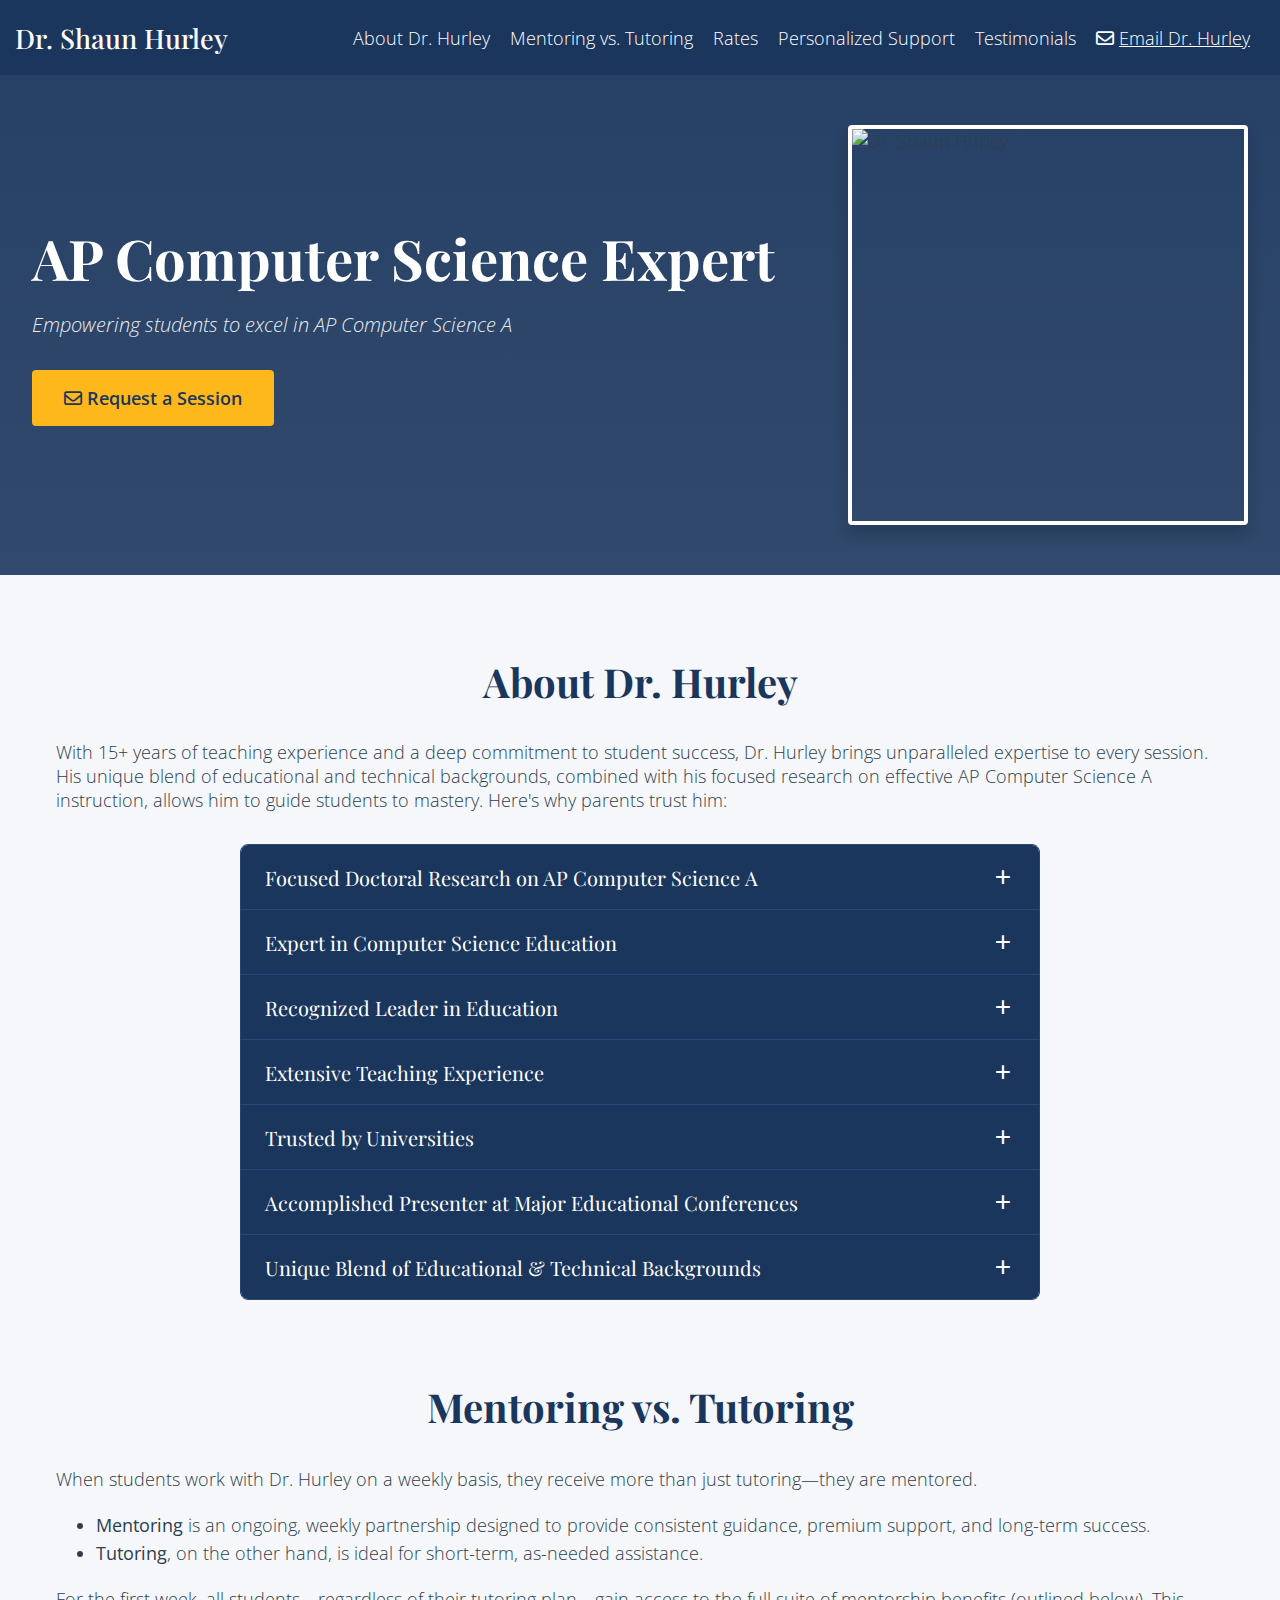
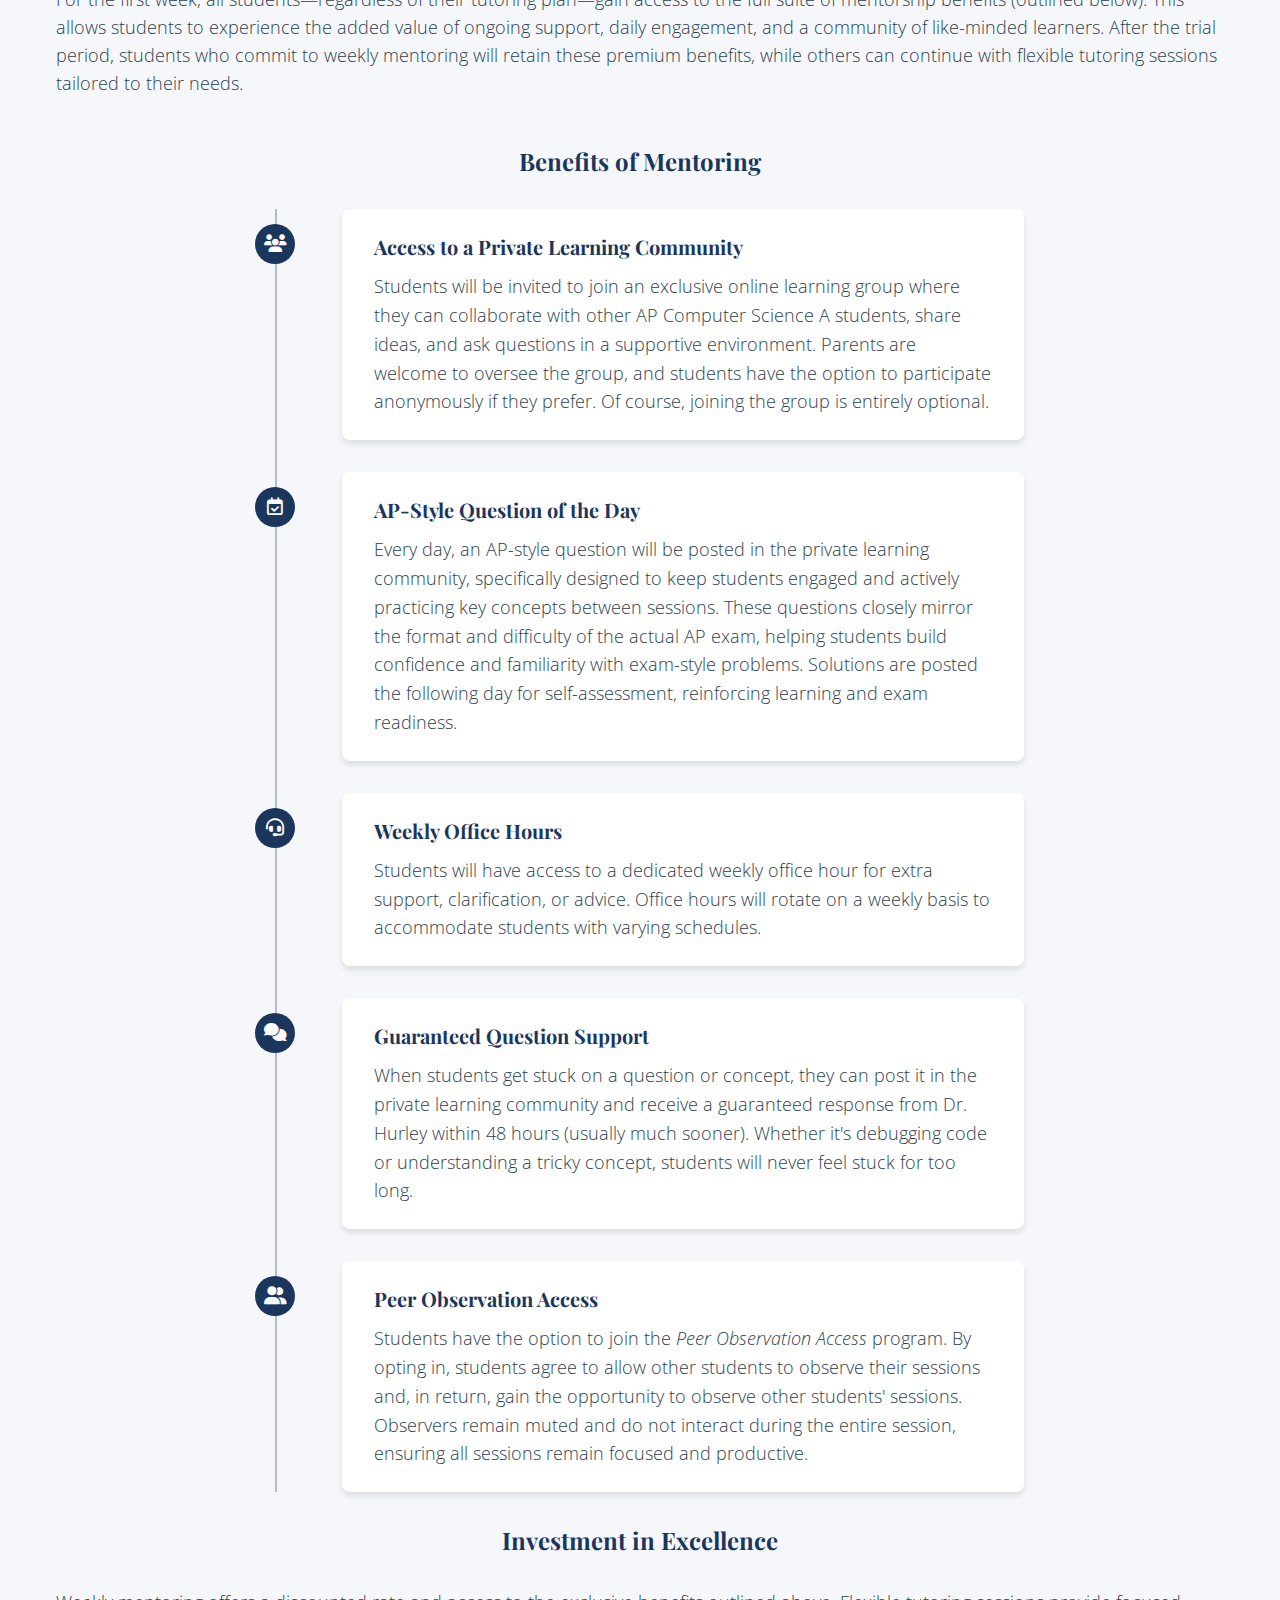
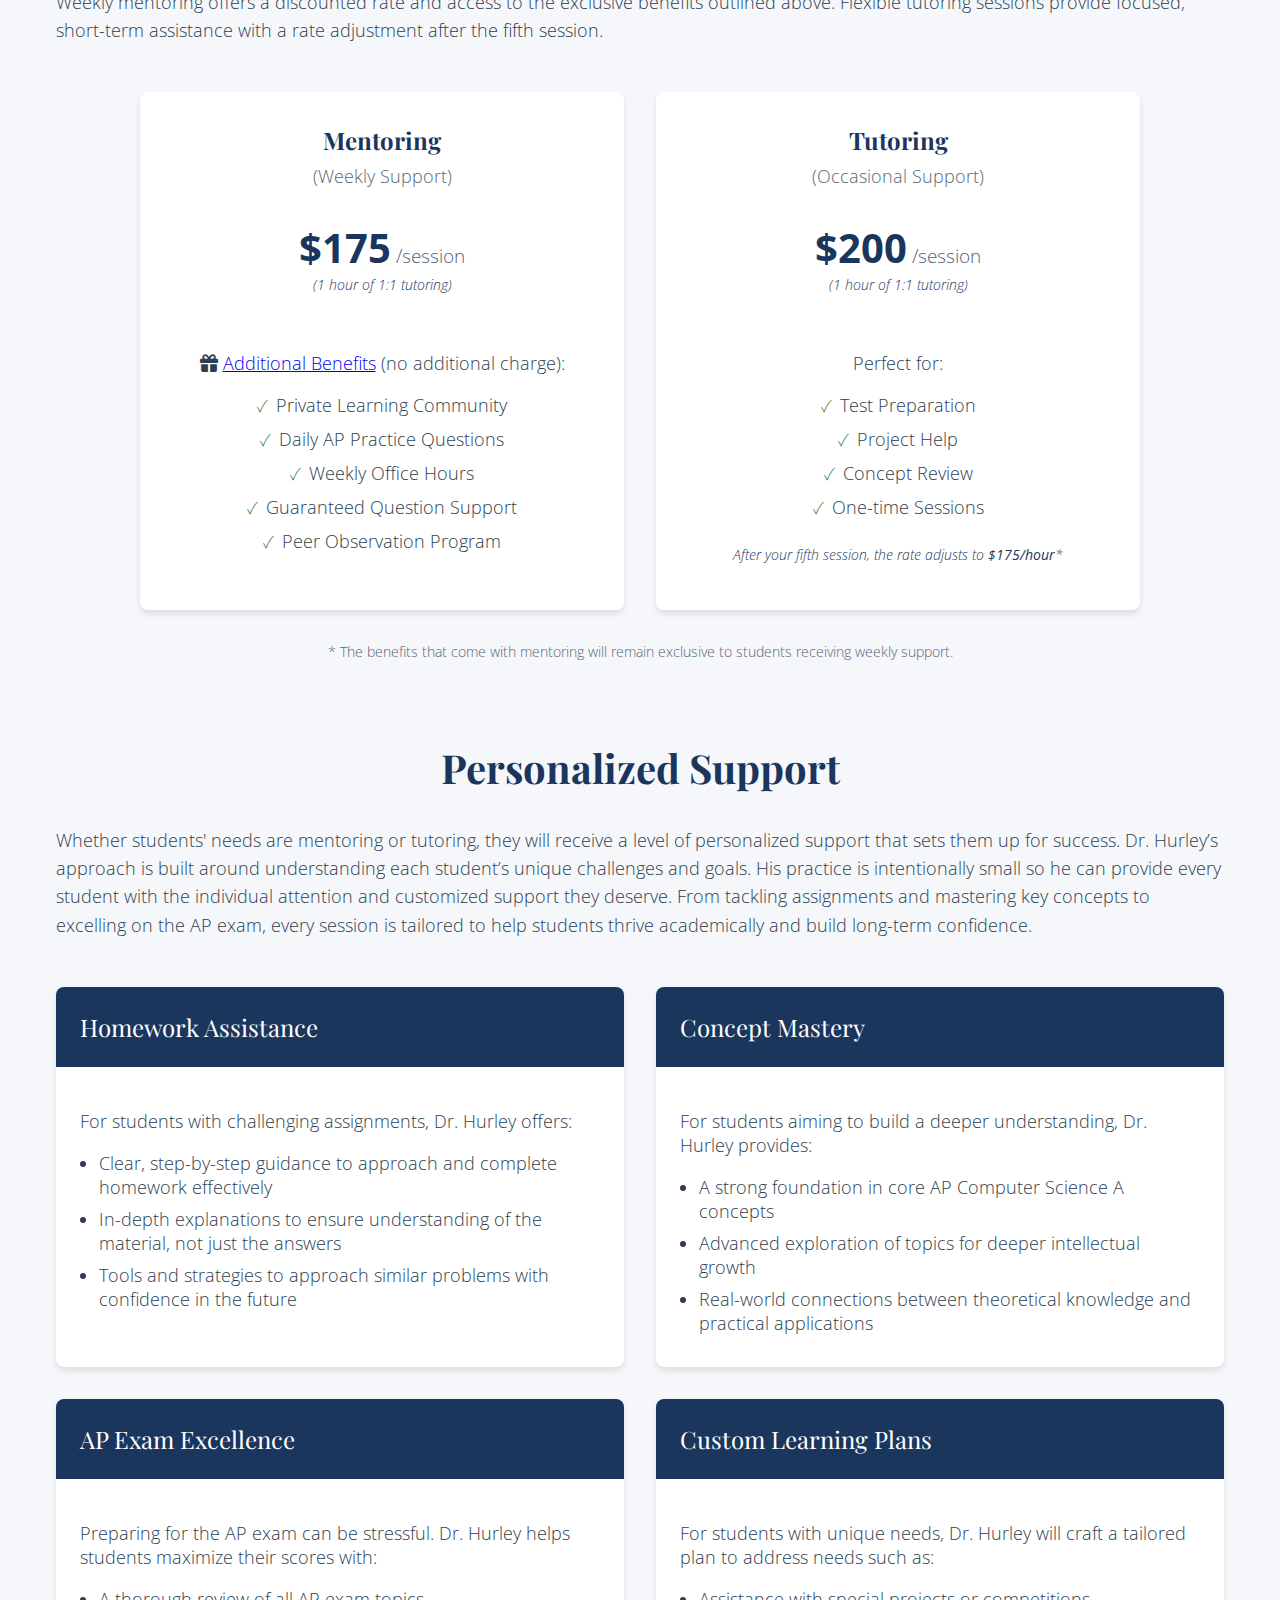
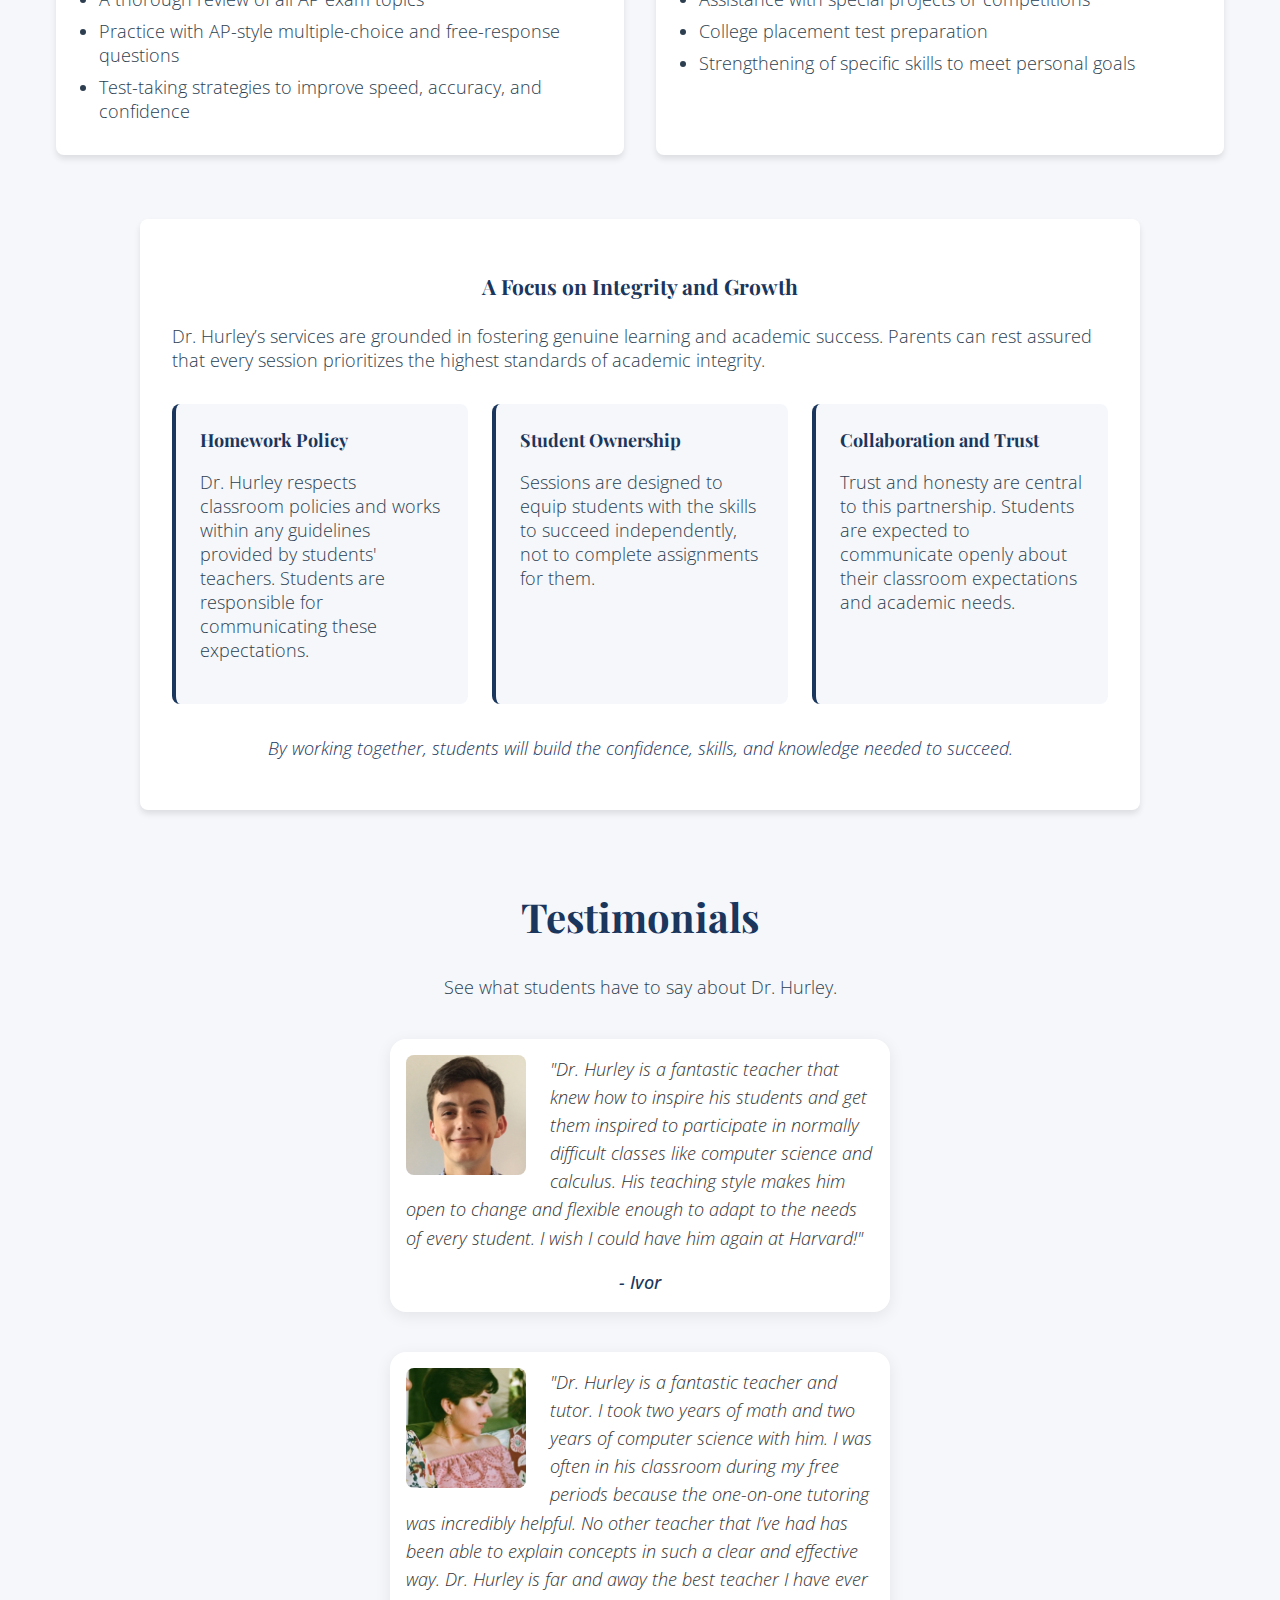
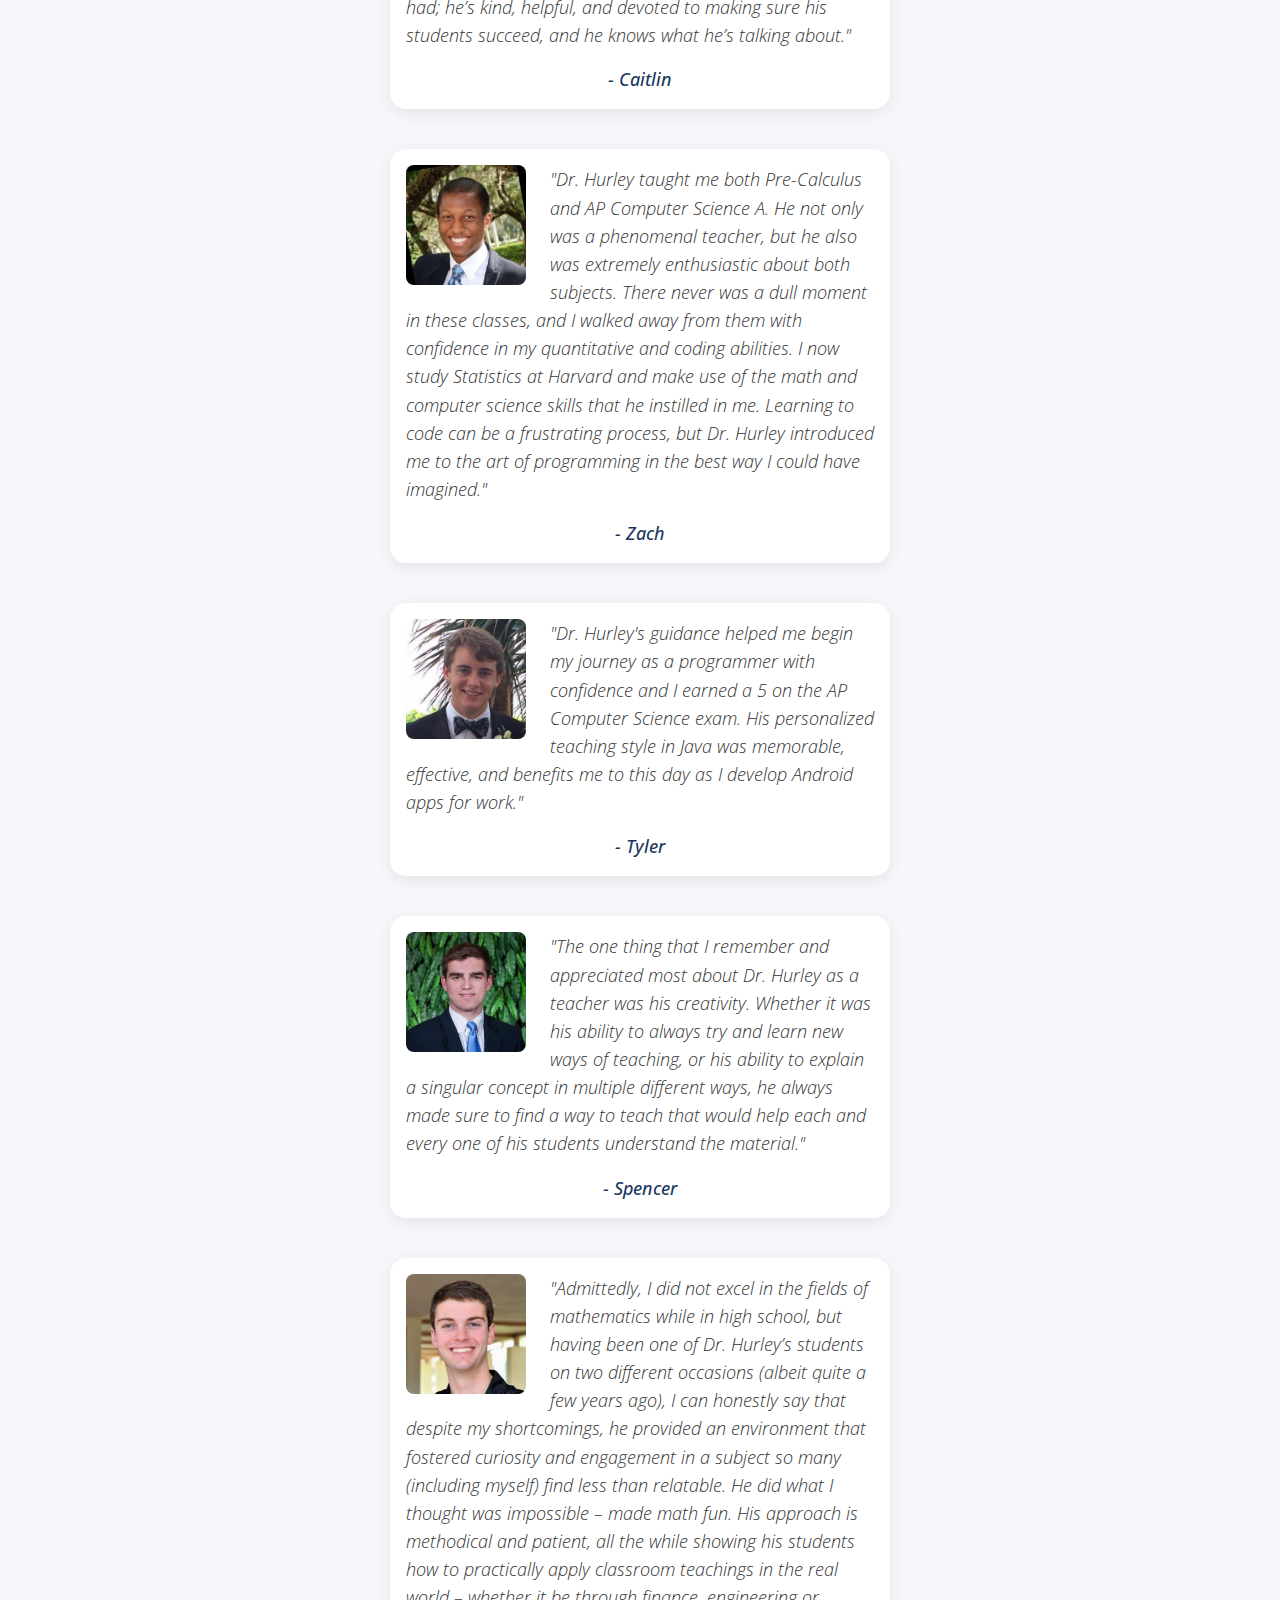
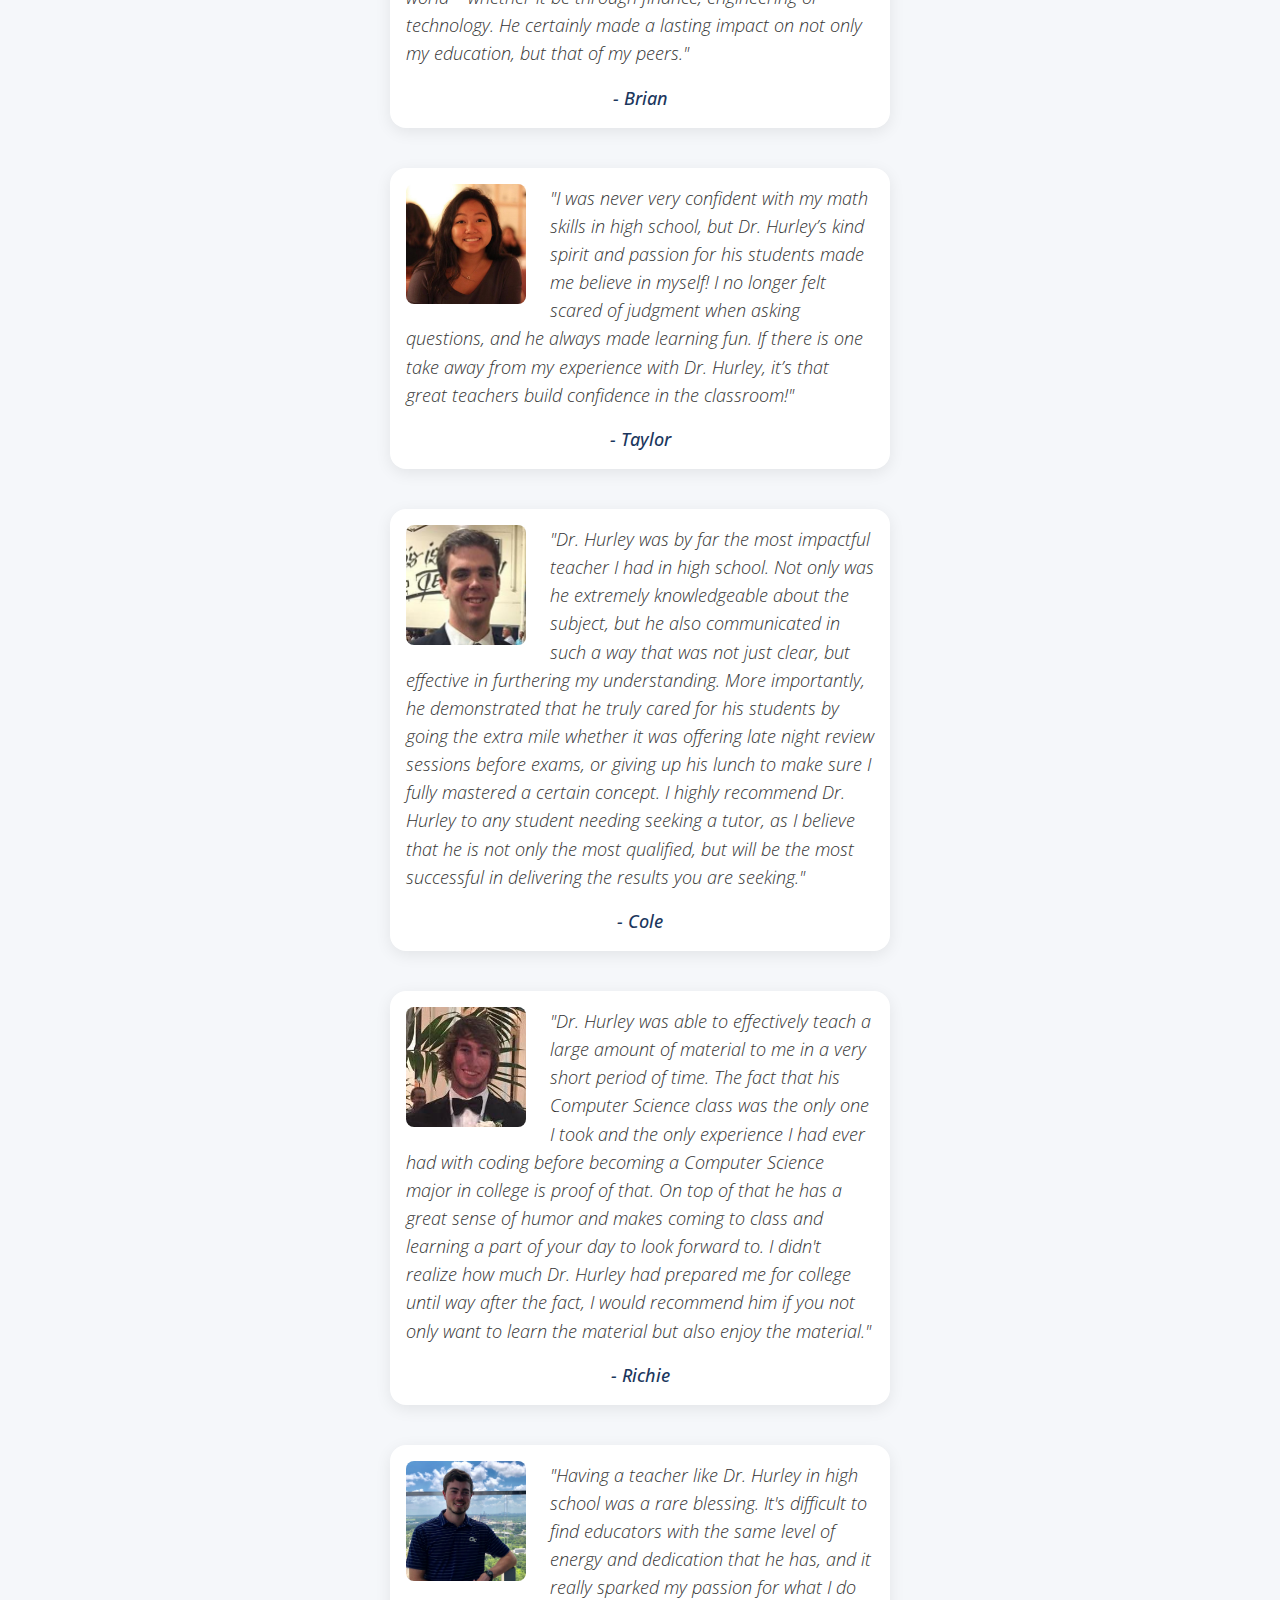
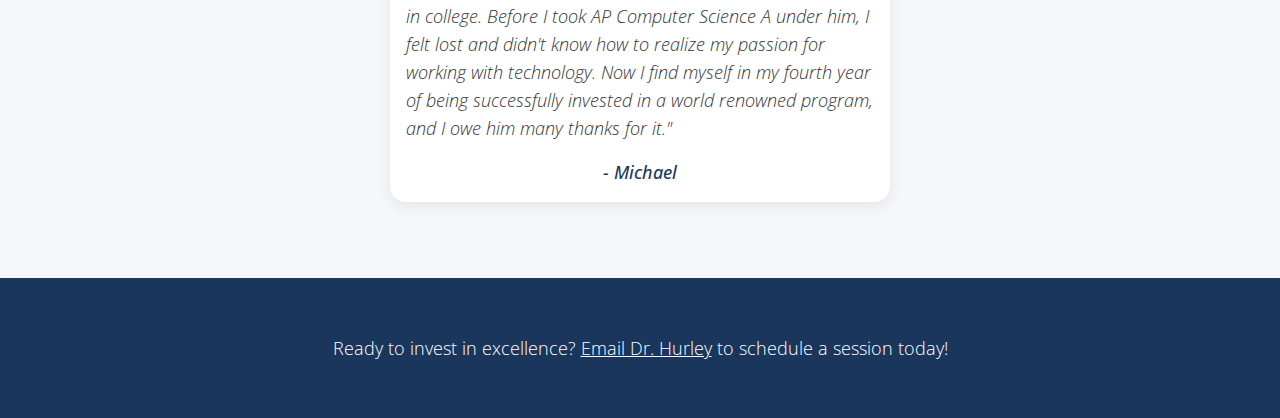
==== commit 1821faeb: "Update index.html" ====
--- a/index.html
+++ b/index.html
@@ -80,7 +80,7 @@
                         </button>
                         <div class="accordion-content">
                             <div class="accordion-content-inner">
-                            <p>Dr. Hurley's dissertation focused on the design, development, implementation, and evaluation of <strong>AP Computer Science&nbsp;A</strong> curriculum, aiming to identify and refine the most effective teaching practices. You can review his work <a href="https://ufdc.ufl.edu/en/UFE0055616/00001/citation" target="_blank">here</a>.</p>
+                            <p>Dr. Hurley's dissertation explored innovative approaches for students to engage with <strong>AP Computer Science&nbsp;A</strong> material, aiming to identify and refine effective teaching strategies. You can review his work <a href="https://ufdc.ufl.edu/en/UFE0055616/00001/citation" target="_blank">here</a>.</p>
                         </div>
                         </div>
                     </div>
--- a/styles.css
+++ b/styles.css
@@ -442,7 +442,7 @@
 }
 /* #endregion */
 
-/* #region Why Trust Dr. Hurley?  */
+/* #region About Dr. Hurley  */
 .accordion {
     max-width: 800px;
     margin: 20px auto;
@@ -453,6 +453,11 @@
 
 .accordion-item {
     border-bottom: 1px solid var(--primary-light);
+    transition: box-shadow 0.3s ease;
+}
+
+.accordion-item:hover {
+    box-shadow: 0 2px 4px rgba(0, 0, 0, 0.1);
 }
 
 .accordion-item:last-child {
@@ -463,39 +468,71 @@
     width: 100%;
     background-color: var(--primary);
     color: var(--white);
-    padding: 0.5rem 1.5rem;
+    padding: 1rem 1.5rem;
     border: none;
     text-align: left;
     cursor: pointer;
-    transition: background-color 0.3s ease;
+    transition: all 0.3s ease;
     display: flex;
     align-items: center;
     justify-content: space-between;
+    position: relative;
+    transform: translateX(0);
+}
+
+.accordion-header:hover {
+    background-color: var(--primary-light);
+    transform: translateX(4px);
 }
 
 .accordion-header h3 {
     font-size: 1.25rem;
     font-weight: 300;
-}
-
-.accordion-header:after {
+    margin: 0;
+    padding-right: 2rem;
+}
+
+.accordion-header::before {
+    content: 'Click to expand';
+    position: absolute;
+    right: 3.5rem;
+    font-size: 0.9rem;
+    opacity: 0;
+    transition: opacity 0.3s ease;
+    font-style: italic;
+    font-weight: 300;
+}
+
+.accordion-header:hover::before {
+    opacity: 0.8;
+}
+
+.accordion-item.active .accordion-header::before {
+    opacity: 0;
+}
+
+.accordion-header::after {
     content: '+';
-    font-size: 1.5rem;
-    font-weight: bold;
+    font-size: 1.75rem;
+    font-weight: 300;
+    min-width: 24px;
+    text-align: center;
+    transition: transform 0.3s ease;
 }
 
 .accordion-header:hover {
     background-color: var(--primary-light);
 }
 
-.accordion-item.active .accordion-header:after {
-    content: '—';
+.accordion-item.active .accordion-header::after {
+    content: '−';
+    transform: rotate(180deg);
 }
 
 .accordion-content {
     background-color: var(--white);
     overflow: hidden;
-    transition: opacity 0.3s ease, height 0.3s ease;
+    transition: all 0.3s ease-in-out;
     opacity: 0;
     height: 0;
 }
@@ -508,9 +545,74 @@
     opacity: 1;
 }
 
+/* Mobile-specific styles */
 @media (max-width: 768px) {
     .about-info {
         text-align: center;
+    }
+
+    .accordion-header::before {
+        display: none;
+    }
+    
+    .accordion-header {
+        padding: 1rem 1.25rem;
+        position: relative;
+        background: linear-gradient(to right, var(--primary), var(--primary-light));
+    }
+    
+    /* Add a subtle pulse animation to the first unopened item */
+    .accordion-item:not(.active):first-child .accordion-header {
+        animation: subtlePulse 2s infinite;
+    }
+    
+    .accordion-header h3 {
+        font-size: 1.1rem;
+        padding-right: 1.5rem;
+        display: flex;
+        align-items: center;
+    }
+    
+    /* Add "tap" icon for mobile */
+    /* .accordion-header h3::after {
+        content: '👆';
+        font-size: 1rem;
+        margin-left: 8px;
+        opacity: 0.9;
+    } */
+    
+    .accordion-item.active .accordion-header h3::after {
+        display: none;
+    }
+    
+    .accordion-header::after {
+        font-size: 1.5rem;
+    }
+    
+    /* Add instruction text for first-time mobile users */
+    .accordion:before {
+        content: 'Tap sections below to expand';
+        display: block;
+        text-align: center;
+        padding: 0.5rem;
+        background-color: var(--primary-light);
+        color: white;
+        font-size: 0.9rem;
+        border-top-left-radius: 8px;
+        border-top-right-radius: 8px;
+    }
+}
+
+/* Subtle pulse animation */
+@keyframes subtlePulse {
+    0% {
+        transform: translateX(0);
+    }
+    50% {
+        transform: translateX(4px);
+    }
+    100% {
+        transform: translateX(0);
     }
 }
 
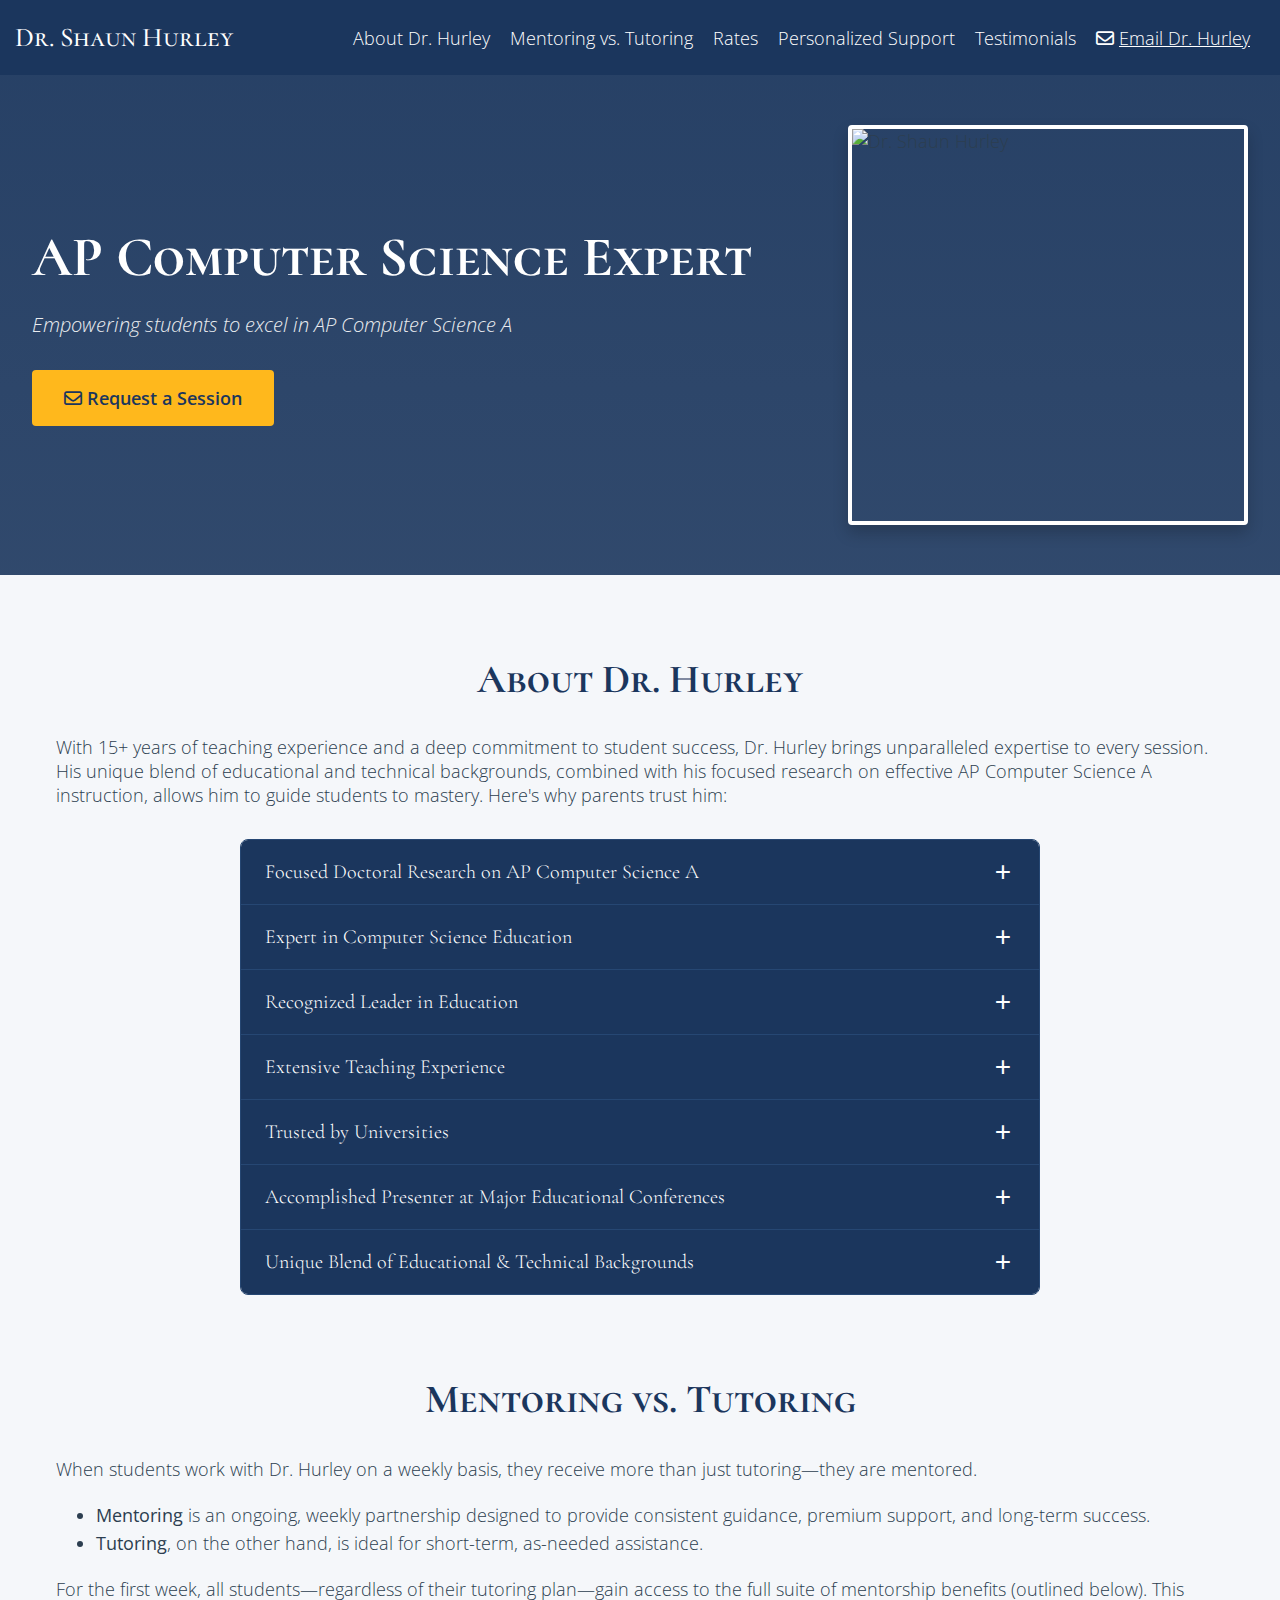
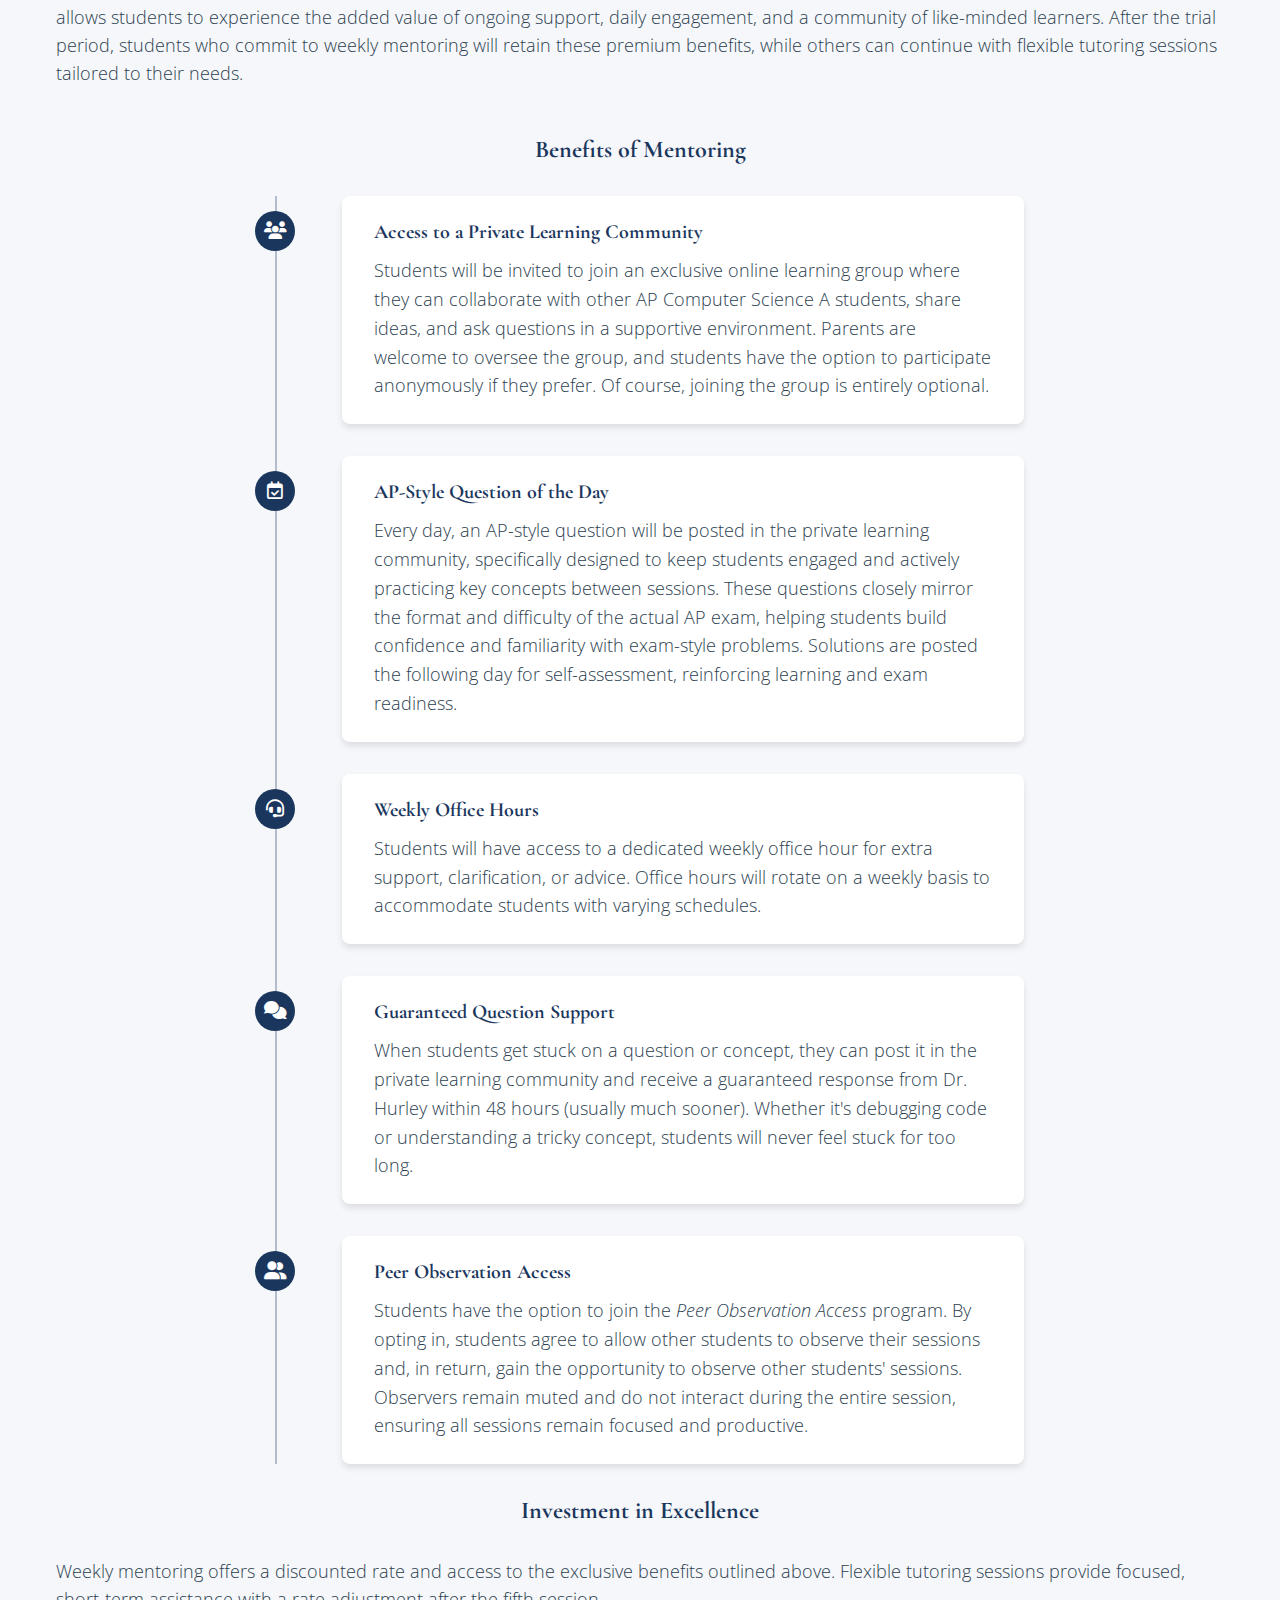
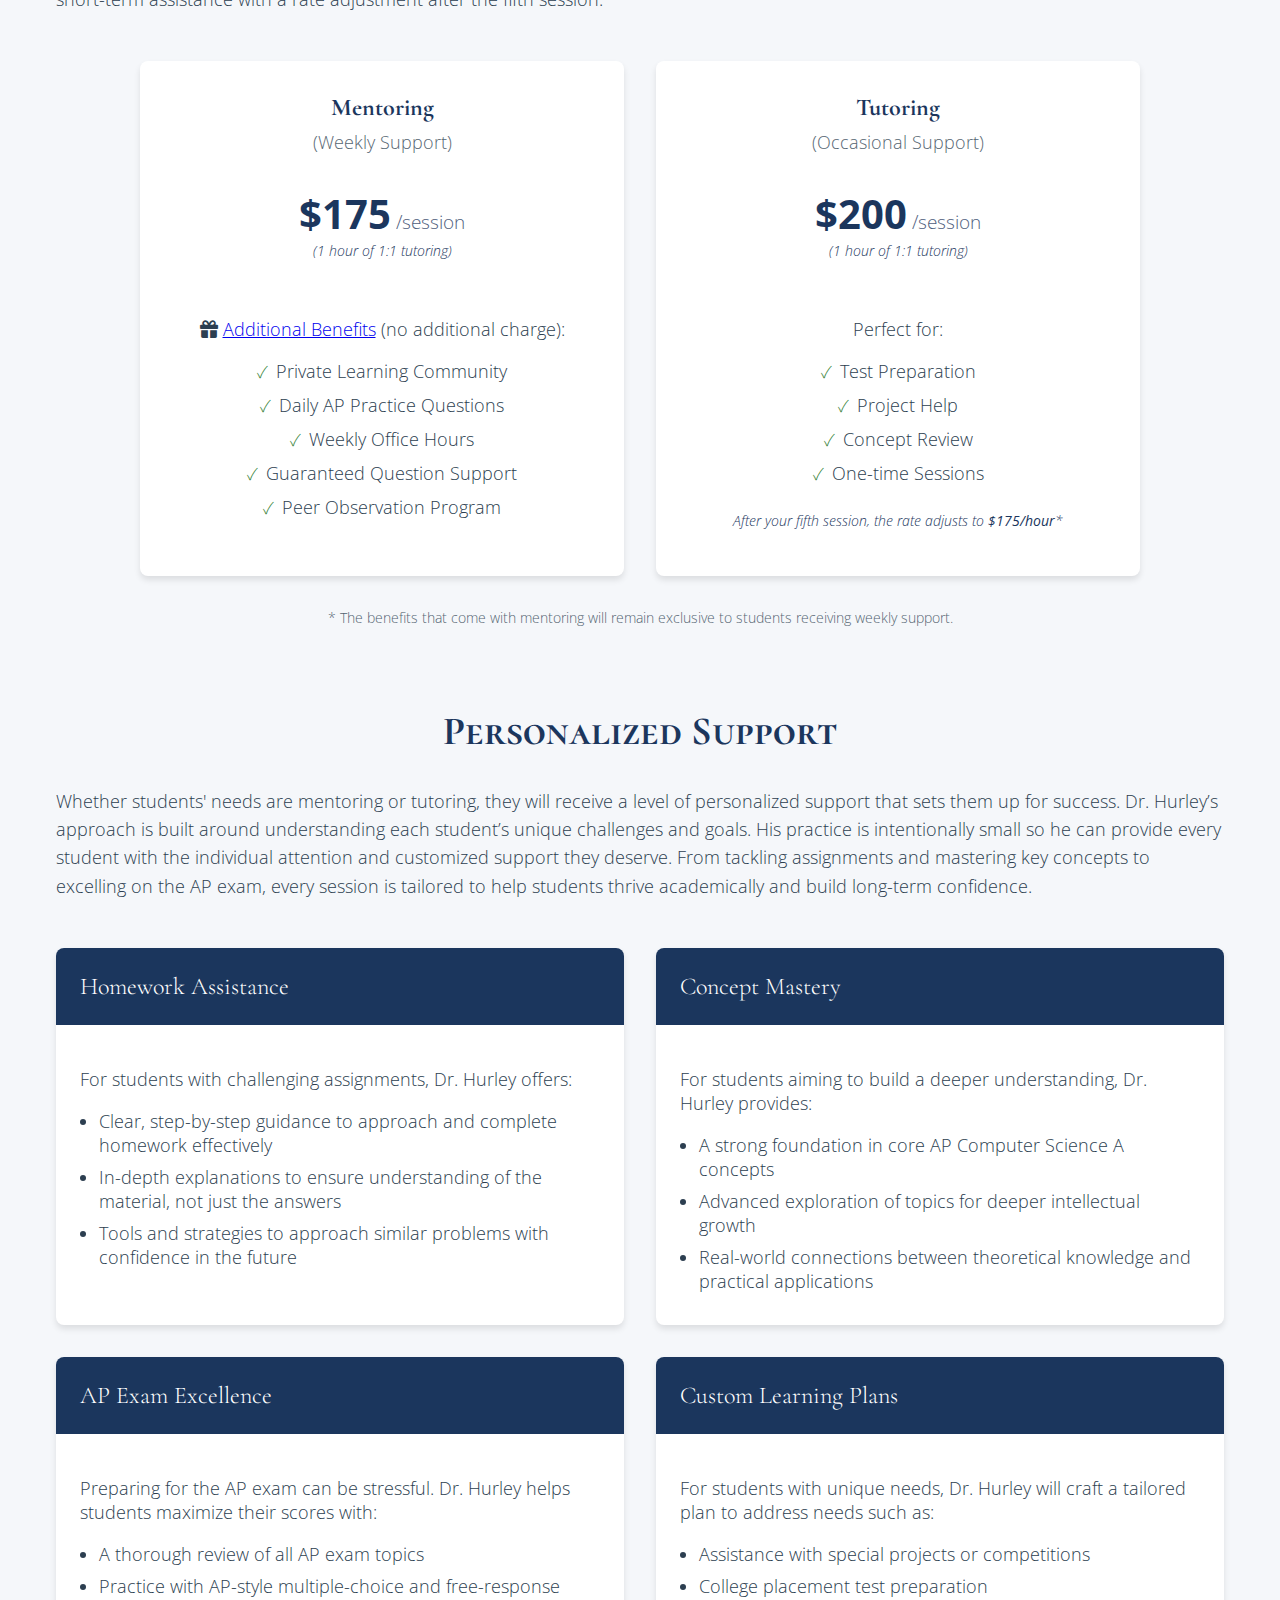
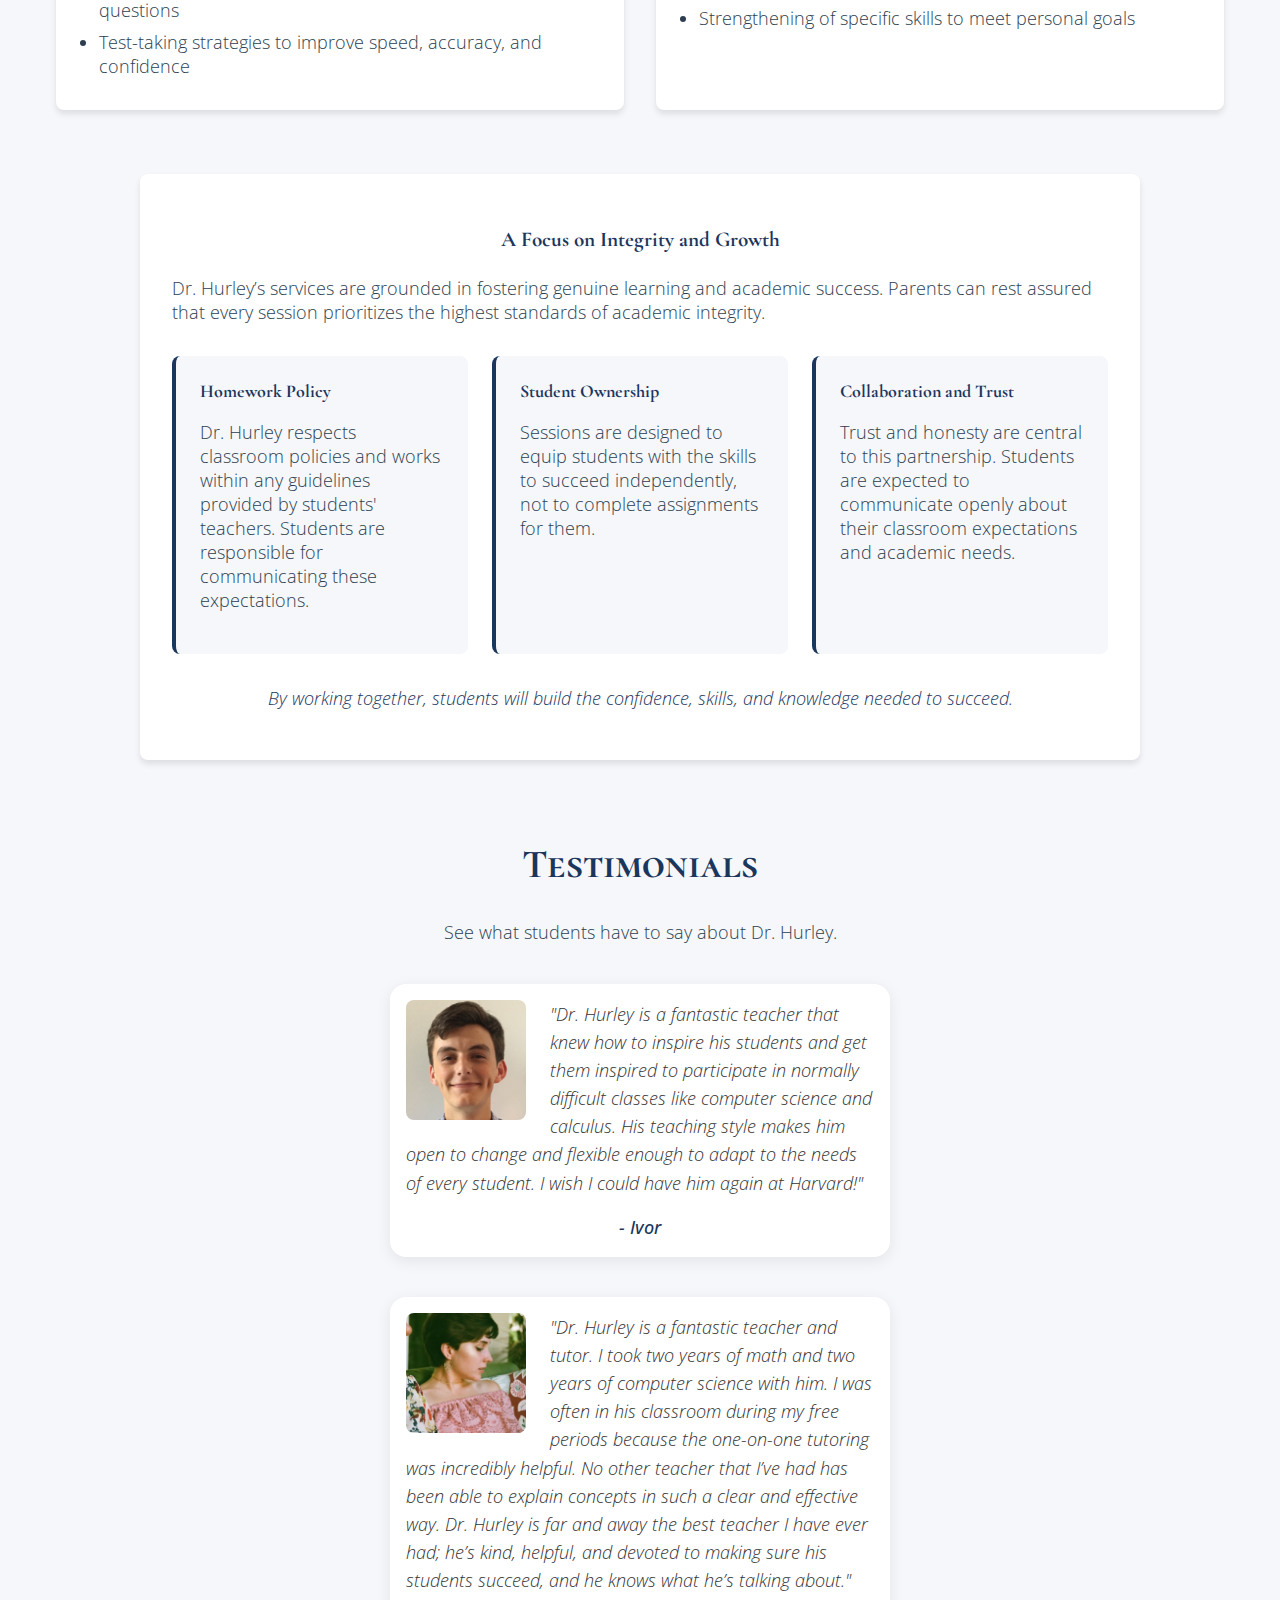
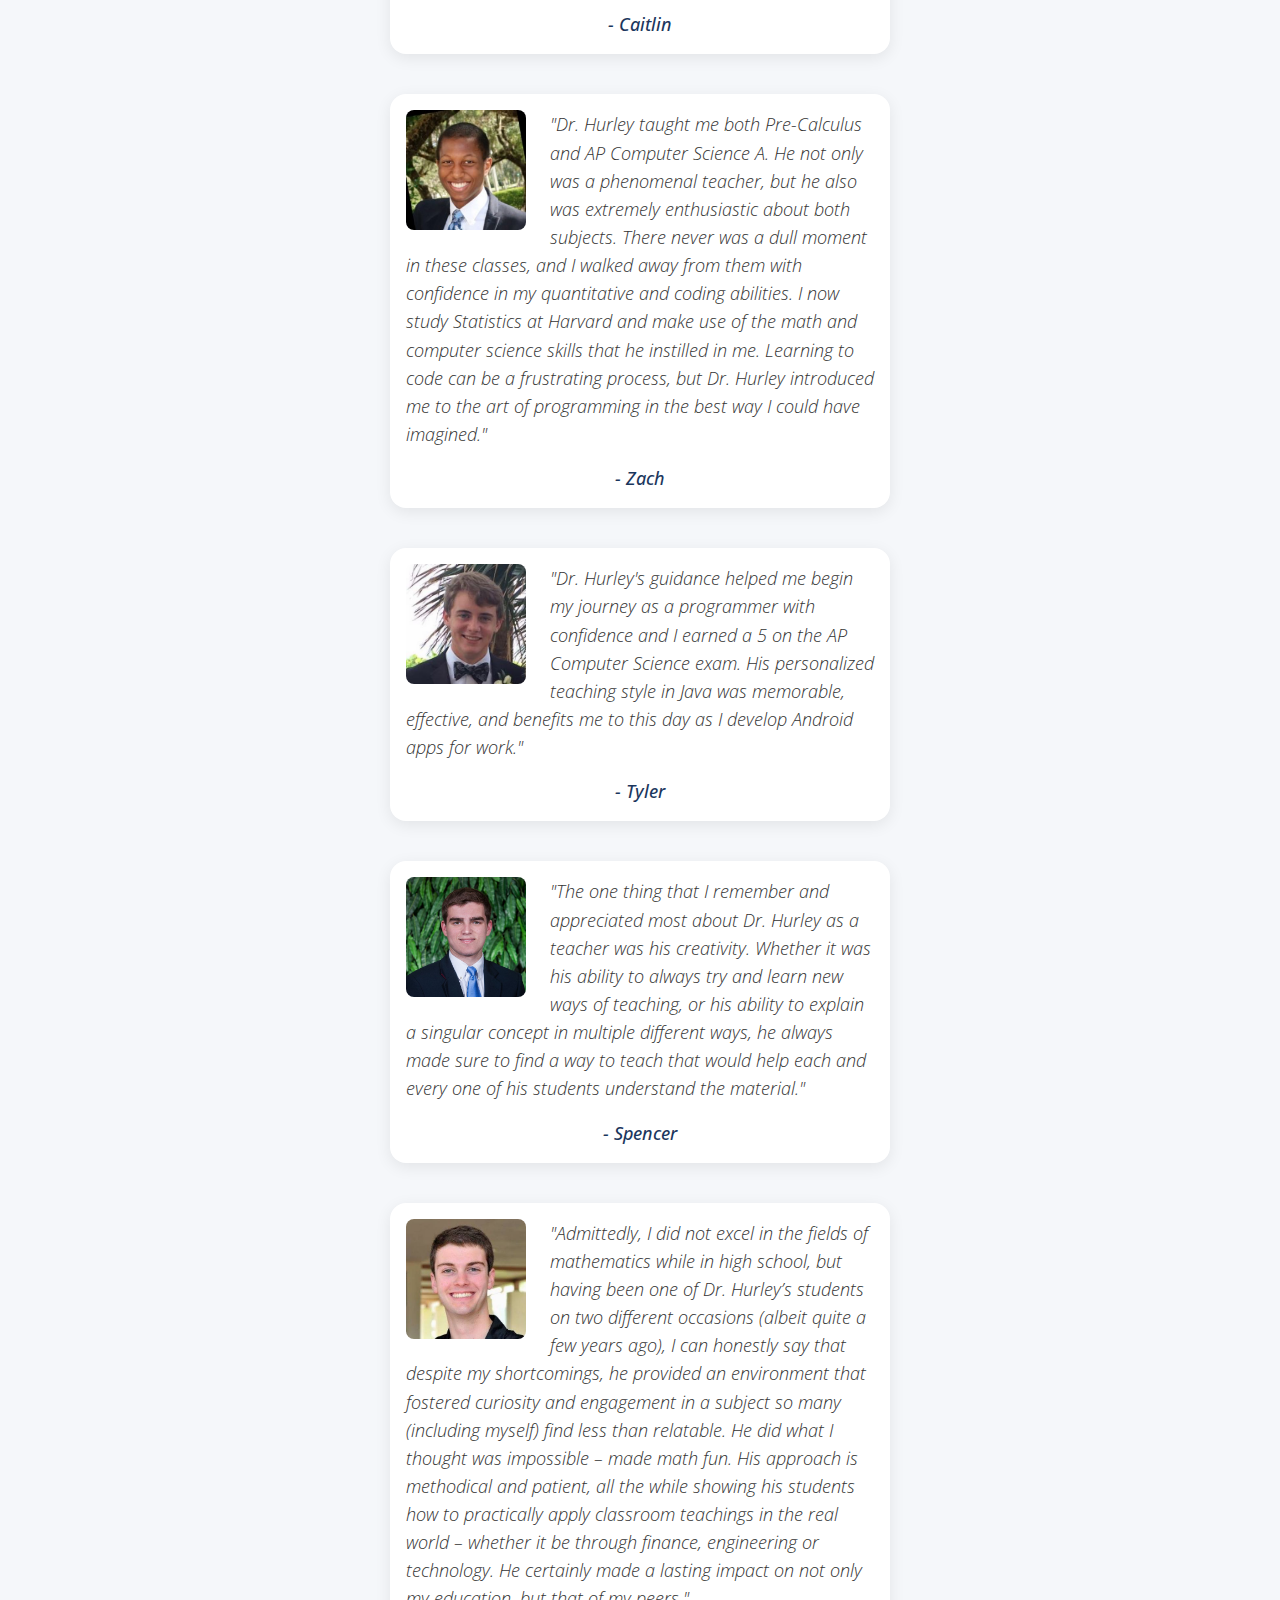
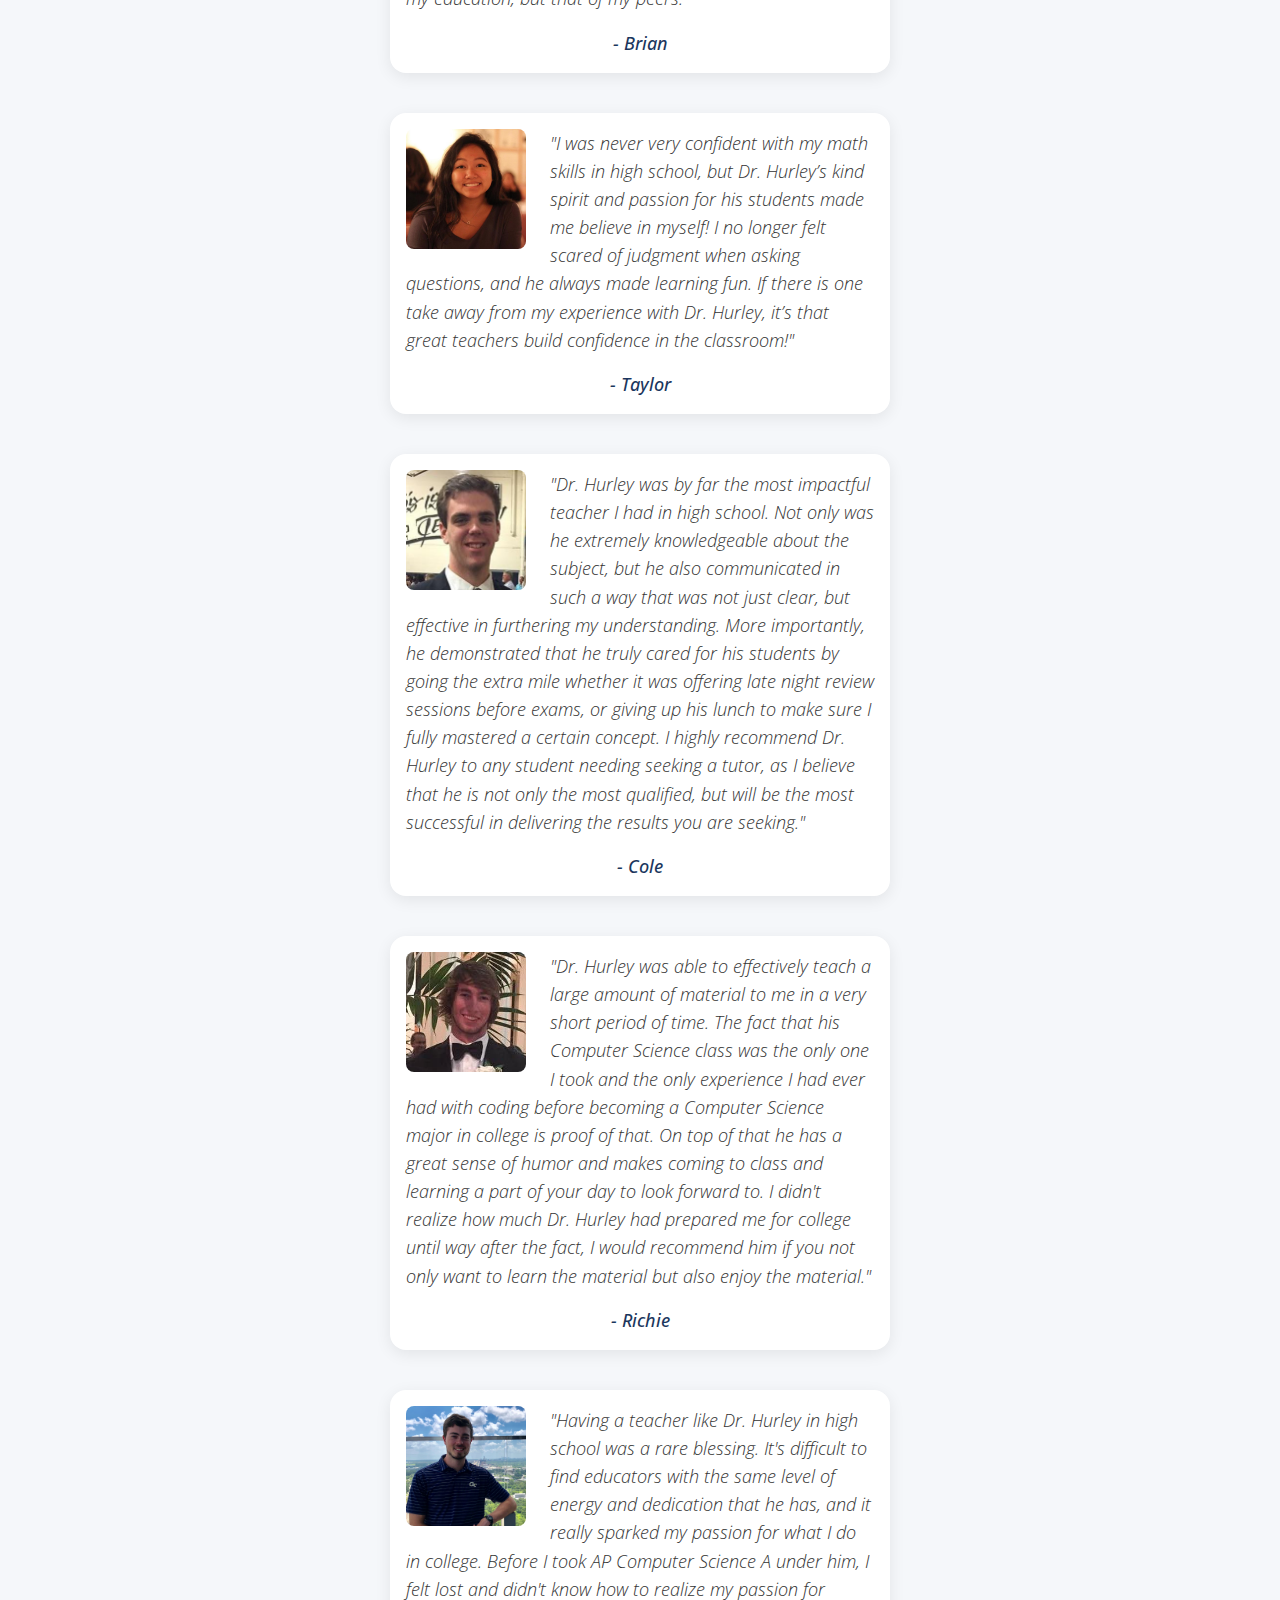
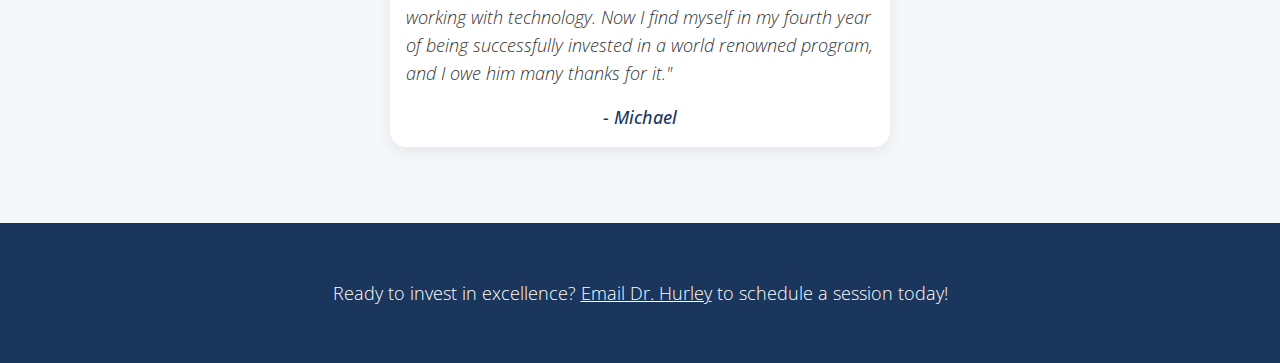
==== commit 76e24b10: "Update index.html" ====
--- a/index.html
+++ b/index.html
@@ -20,7 +20,8 @@
     <!-- Google Fonts -->
     <link rel="preconnect" href="https://fonts.googleapis.com">
     <link rel="preconnect" href="https://fonts.gstatic.com" crossorigin>
-    <link href="https://fonts.googleapis.com/css2?family=Bodoni+Moda:ital,opsz,wght@0,6..96,400..900;1,6..96,400..900&family=Lora:ital,wght@0,400..700;1,400..700&family=Merriweather+Sans:ital,wght@0,300..800;1,300..800&family=Merriweather:ital,wght@0,300;0,400;0,700;0,900;1,300;1,400;1,700;1,900&family=Montserrat:ital,wght@0,100..900;1,100..900&family=Open+Sans:ital,wght@0,300..800;1,300..800&family=Playfair+Display:ital,wght@0,400..900;1,400..900&family=Playfair:ital,opsz,wght@0,5..1200,300..900;1,5..1200,300..900&family=Poppins:ital,wght@0,100;0,200;0,300;0,400;0,500;0,600;0,700;0,800;0,900;1,100;1,200;1,300;1,400;1,500;1,600;1,700;1,800;1,900&family=Raleway:ital,wght@0,100..900;1,100..900&family=Roboto:ital,wght@0,100;0,300;0,400;0,500;0,700;0,900;1,100;1,300;1,400;1,500;1,700;1,900&family=Source+Sans+3:ital,wght@0,200..900;1,200..900&display=swap" rel="stylesheet">
+    <!-- <link href="https://fonts.googleapis.com/css2?family=Bodoni+Moda:ital,opsz,wght@0,6..96,400..900;1,6..96,400..900&family=Lora:ital,wght@0,400..700;1,400..700&family=Merriweather+Sans:ital,wght@0,300..800;1,300..800&family=Merriweather:ital,wght@0,300;0,400;0,700;0,900;1,300;1,400;1,700;1,900&family=Montserrat:ital,wght@0,100..900;1,100..900&family=Open+Sans:ital,wght@0,300..800;1,300..800&family=Playfair+Display:ital,wght@0,400..900;1,400..900&family=Playfair:ital,opsz,wght@0,5..1200,300..900;1,5..1200,300..900&family=Poppins:ital,wght@0,100;0,200;0,300;0,400;0,500;0,600;0,700;0,800;0,900;1,100;1,200;1,300;1,400;1,500;1,600;1,700;1,800;1,900&family=Raleway:ital,wght@0,100..900;1,100..900&family=Roboto:ital,wght@0,100;0,300;0,400;0,500;0,700;0,900;1,100;1,300;1,400;1,500;1,700;1,900&family=Source+Sans+3:ital,wght@0,200..900;1,200..900&display=swap" rel="stylesheet"> -->
+    <link href="https://fonts.googleapis.com/css2?family=Bodoni+Moda:ital,opsz,wght@0,6..96,400..900;1,6..96,400..900&family=Lora:ital,wght@0,400..700;1,400..700&family=Merriweather+Sans:ital,wght@0,300..800;1,300..800&family=Merriweather:ital,wght@0,300;0,400;0,700;0,900;1,300;1,400;1,700;1,900&family=Montserrat:ital,wght@0,100..900;1,100..900&family=Open+Sans:ital,wght@0,300..800;1,300..800&family=Playfair+Display:ital,wght@0,400..900;1,400..900&family=Playfair:ital,opsz,wght@0,5..1200,300..900;1,5..1200,300..900&family=Poppins:ital,wght@0,100;0,200;0,300;0,400;0,500;0,600;0,700;0,800;0,900;1,100;1,200;1,300;1,400;1,500;1,600;1,700;1,800;1,900&family=Raleway:ital,wght@0,100..900;1,100..900&family=Roboto:ital,wght@0,100;0,300;0,400;0,500;0,700;0,900;1,100;1,300;1,400;1,500;1,700;1,900&family=Source+Sans+3:ital,wght@0,200..900;1,200..900&family=Cormorant+Garamond:ital,wght@0,300;0,400;0,500;0,600;0,700;1,300;1,400;1,500;1,600;1,700&family=Cormorant+Infant:ital,wght@0,300;0,400;0,500;0,600;0,700;1,300;1,400;1,500;1,600;1,700&family=Cormorant+SC:wght@300;400;500;600;700&family=Cormorant+Upright:wght@300;400;500;600;700&family=Cormorant:ital,wght@0,300..700;1,300..700&display=swap" rel="stylesheet">
     <!-- Google tag (gtag.js) -->
 <!--     <script async src="https://www.googletagmanager.com/gtag/js?id=G-8BCB8FS2W2"></script>
     <script>
--- a/styles.css
+++ b/styles.css
@@ -33,8 +33,14 @@
     box-sizing: border-box;
 }
 
-h1, h2, h3, h4, h5, h6 {
-    font-family: 'Playfair Display', 'Merriweather','Playfair', 'Bodoni Moda', 'Raleway', serif;
+h1, h2 {
+    font-family: 'Cormorant SC', 'Playfair Display', 'Merriweather','Playfair', 'Bodoni Moda', 'Raleway', serif;
+    font-weight: 700;
+    /* margin: 0; */
+}
+
+h3, h4, h5, h6 {
+    font-family: 'Cormorant Garamond', 'Playfair Display', 'Merriweather','Playfair', 'Bodoni Moda', 'Raleway', serif;
     /* font-weight: 500; */
     /* margin: 0; */
 }
@@ -348,7 +354,7 @@
 }
 
 #tutoring-header h1 {
-    font-family: 'Playfair Display', serif;
+    /* font-family: 'Cormorant SC', 'Playfair Display', serif; */
     font-size: 3.5rem;
     color: var(--white);
     /* margin-bottom: 1.5rem; */
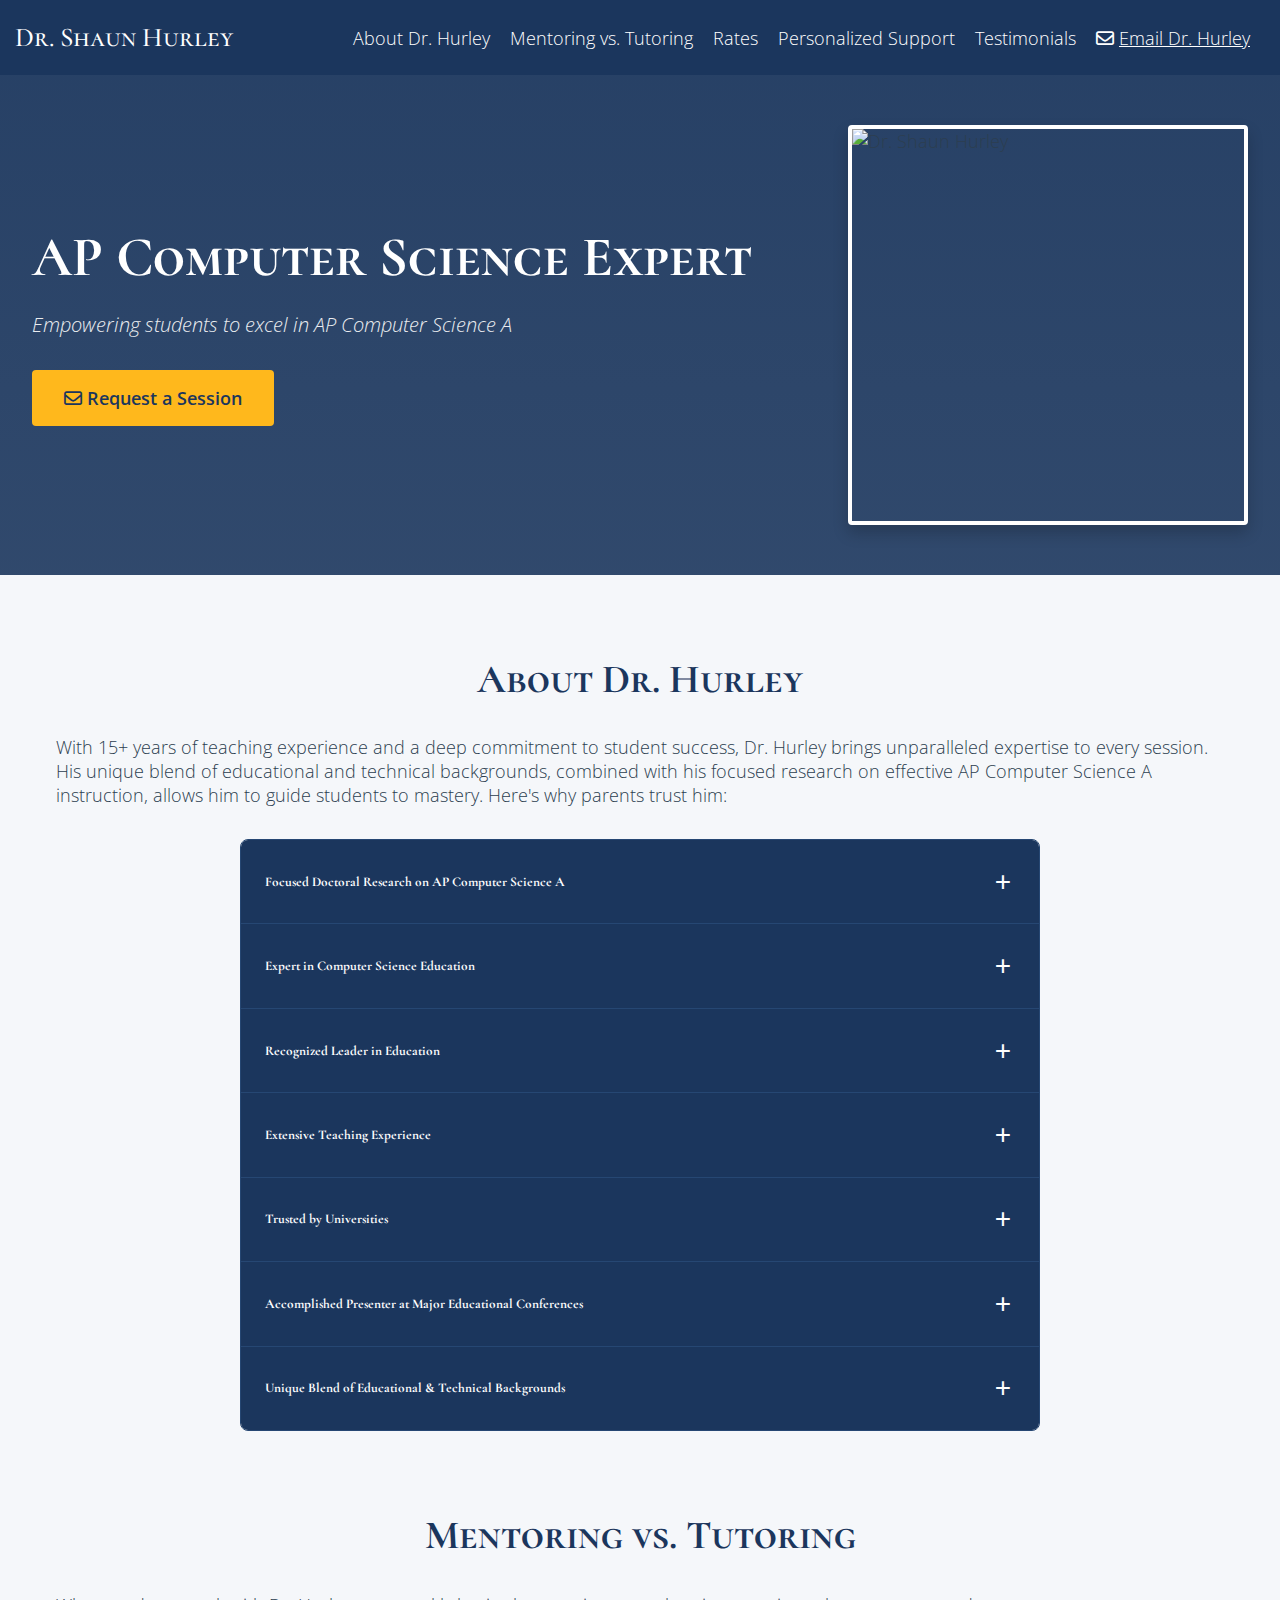
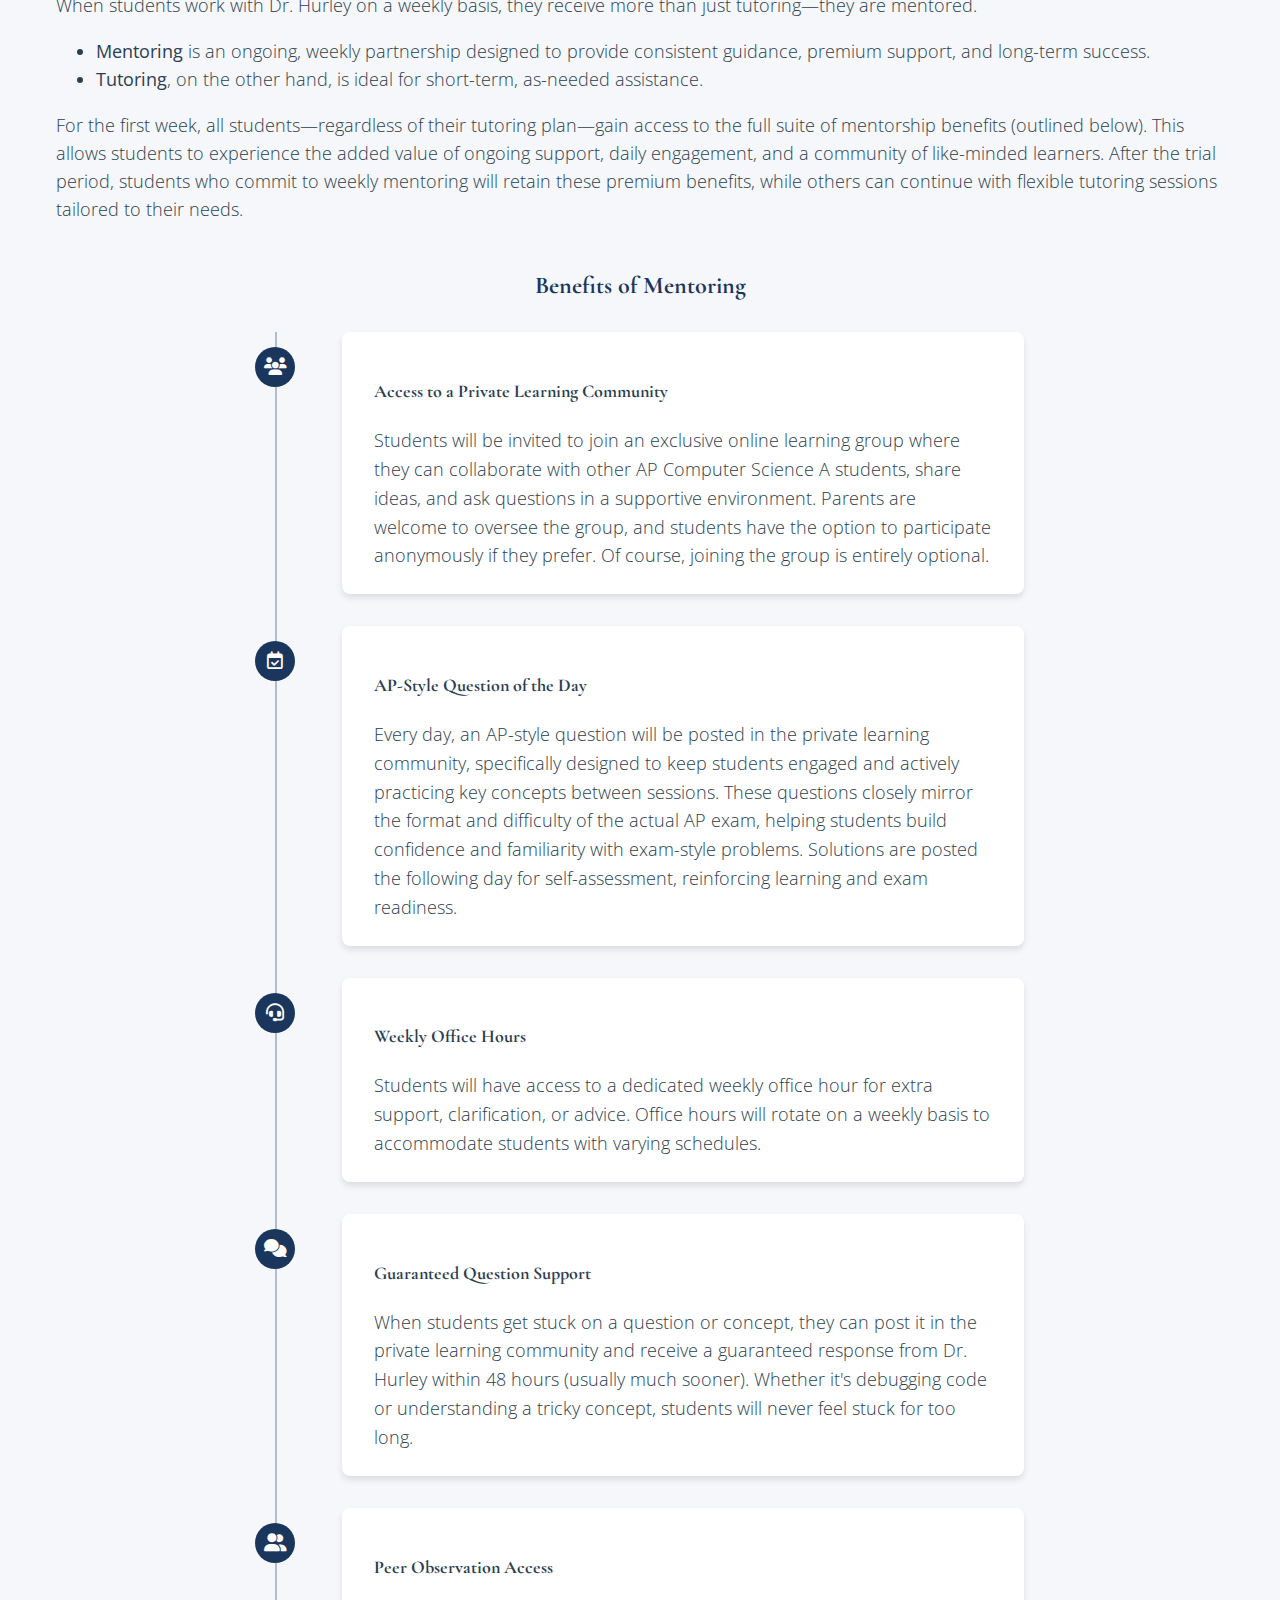
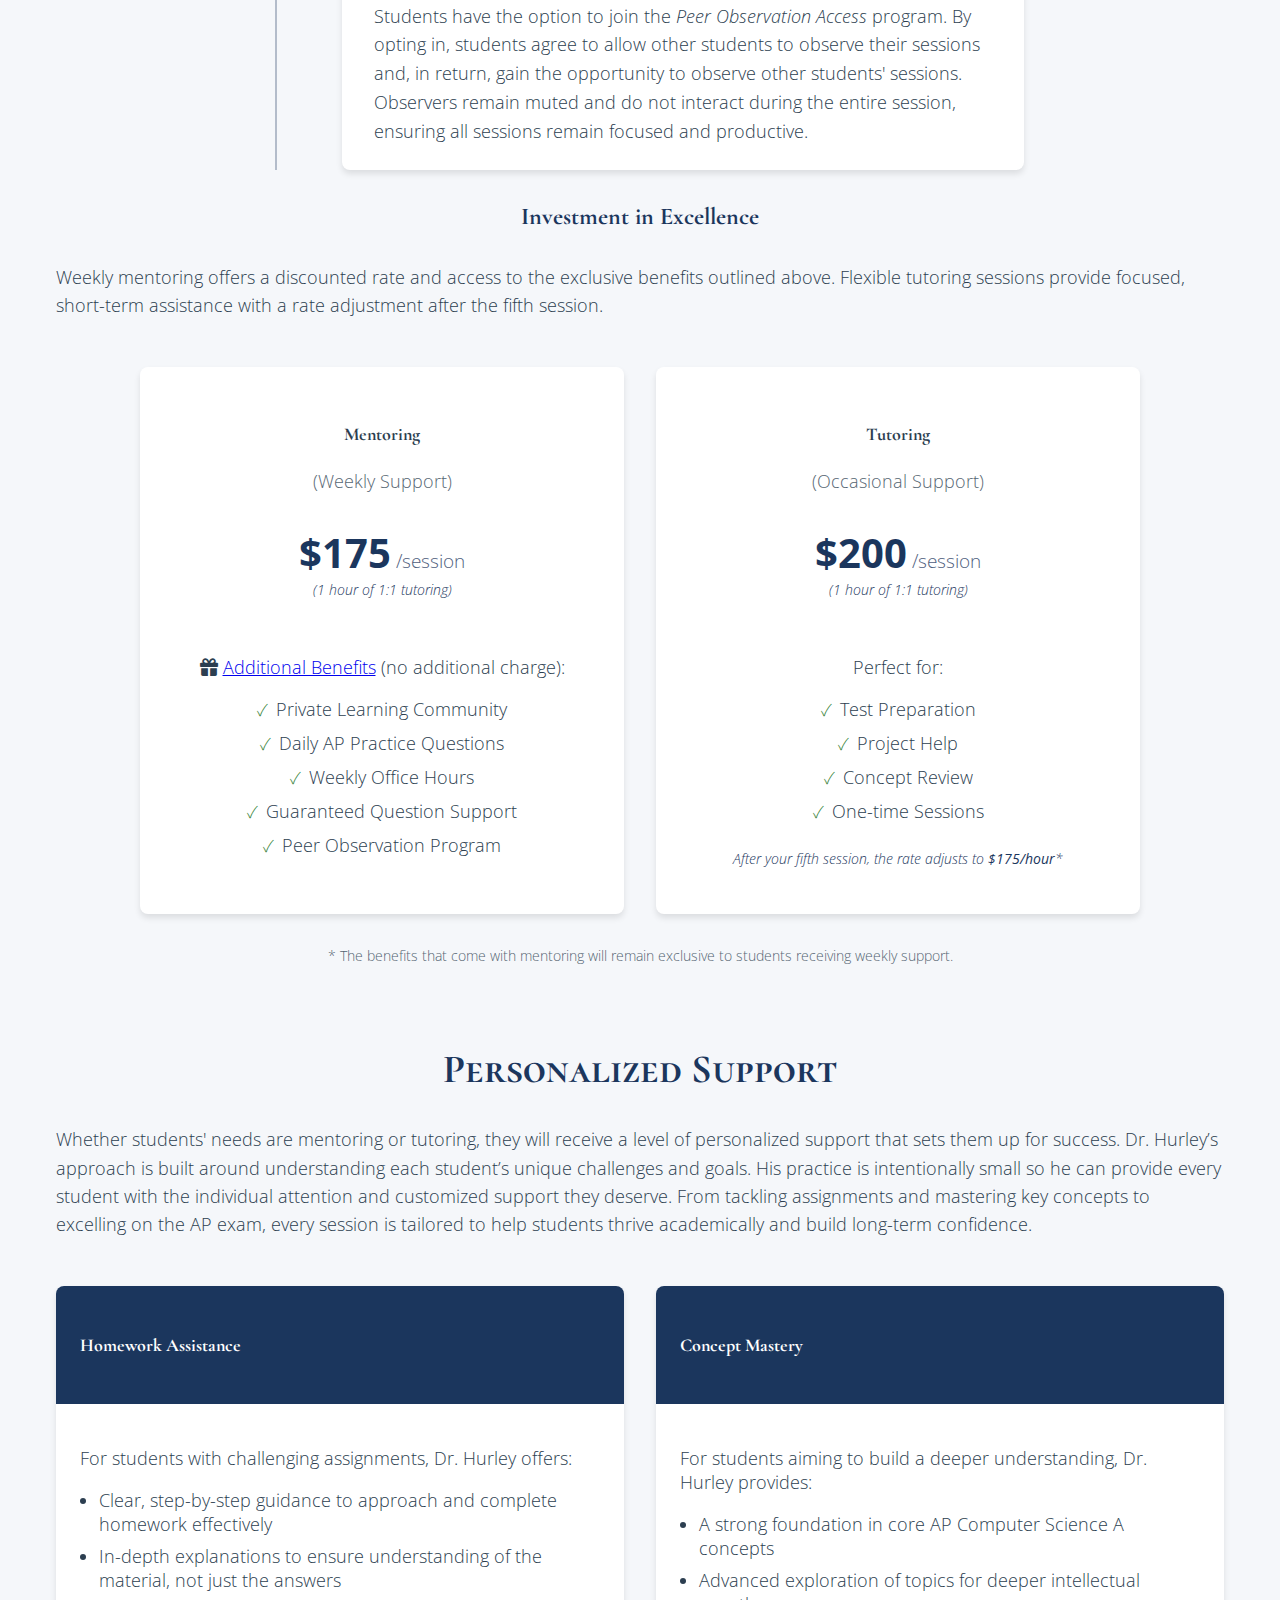
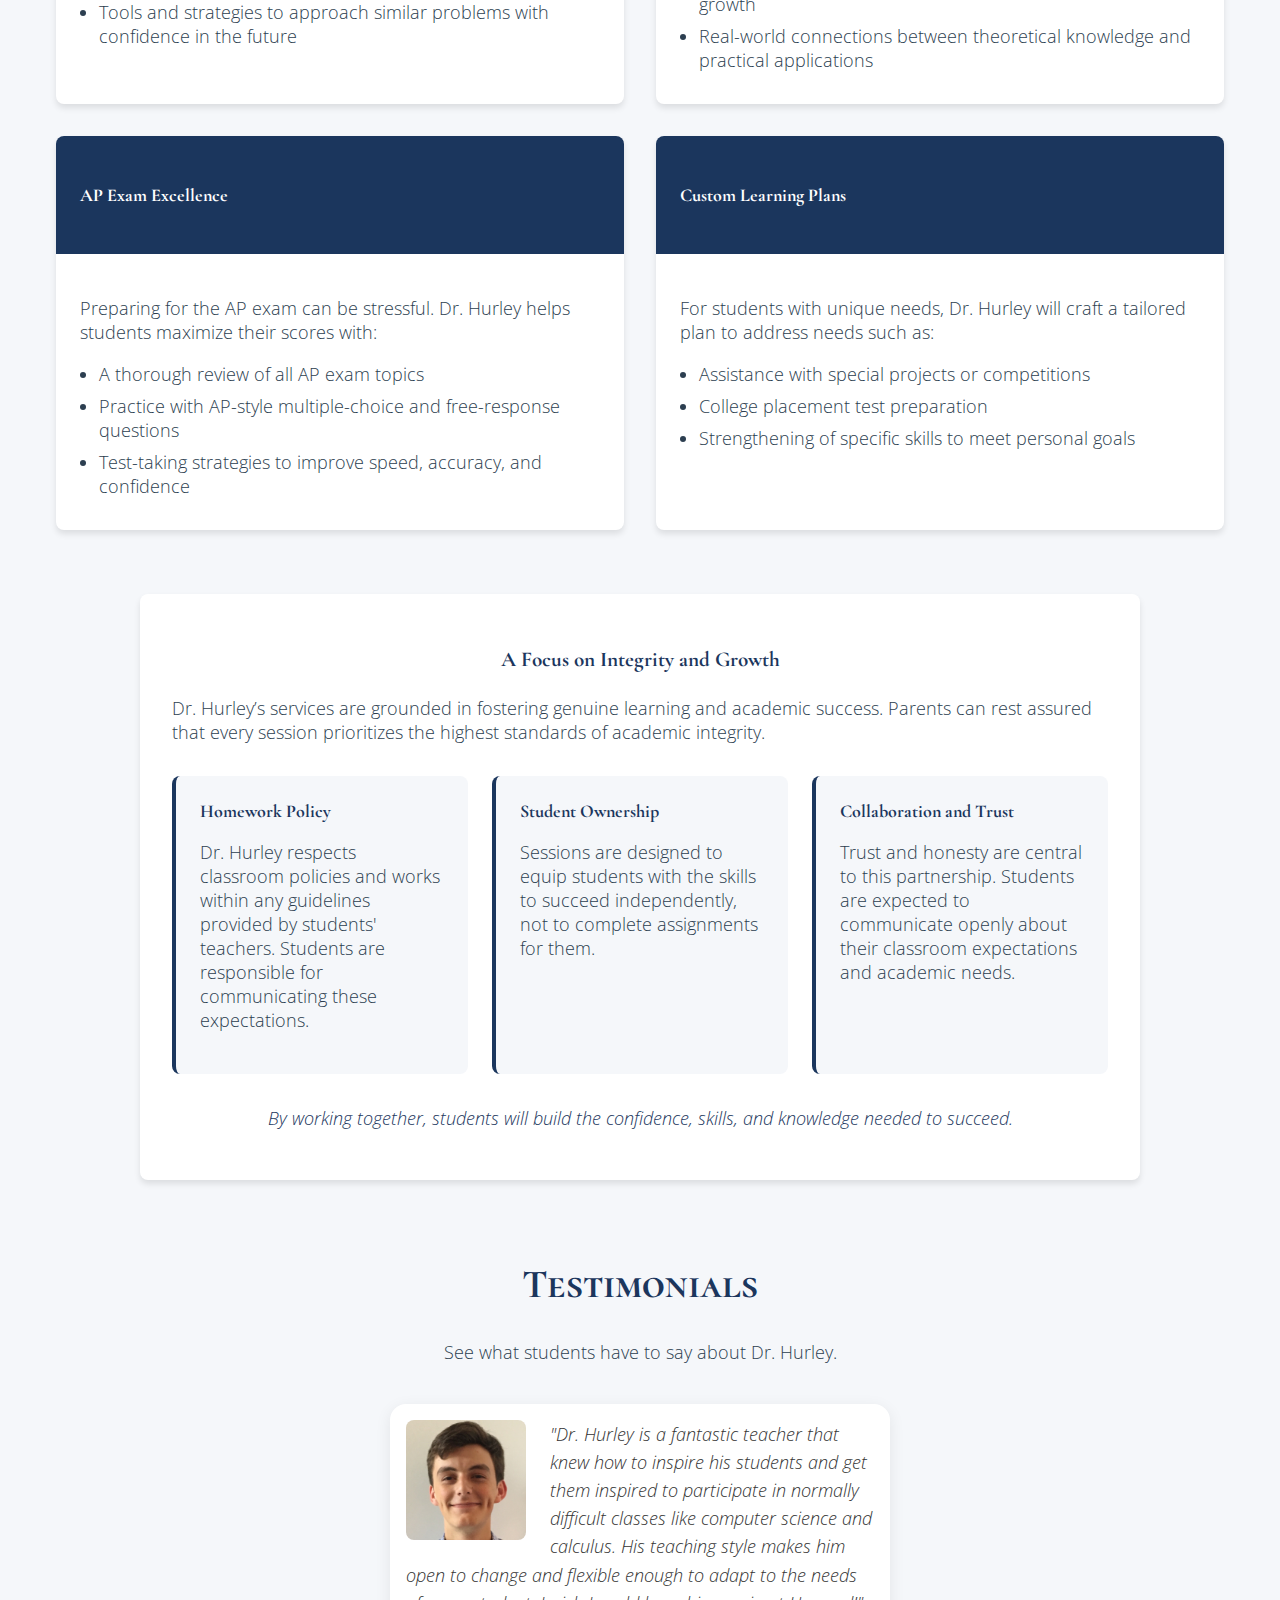
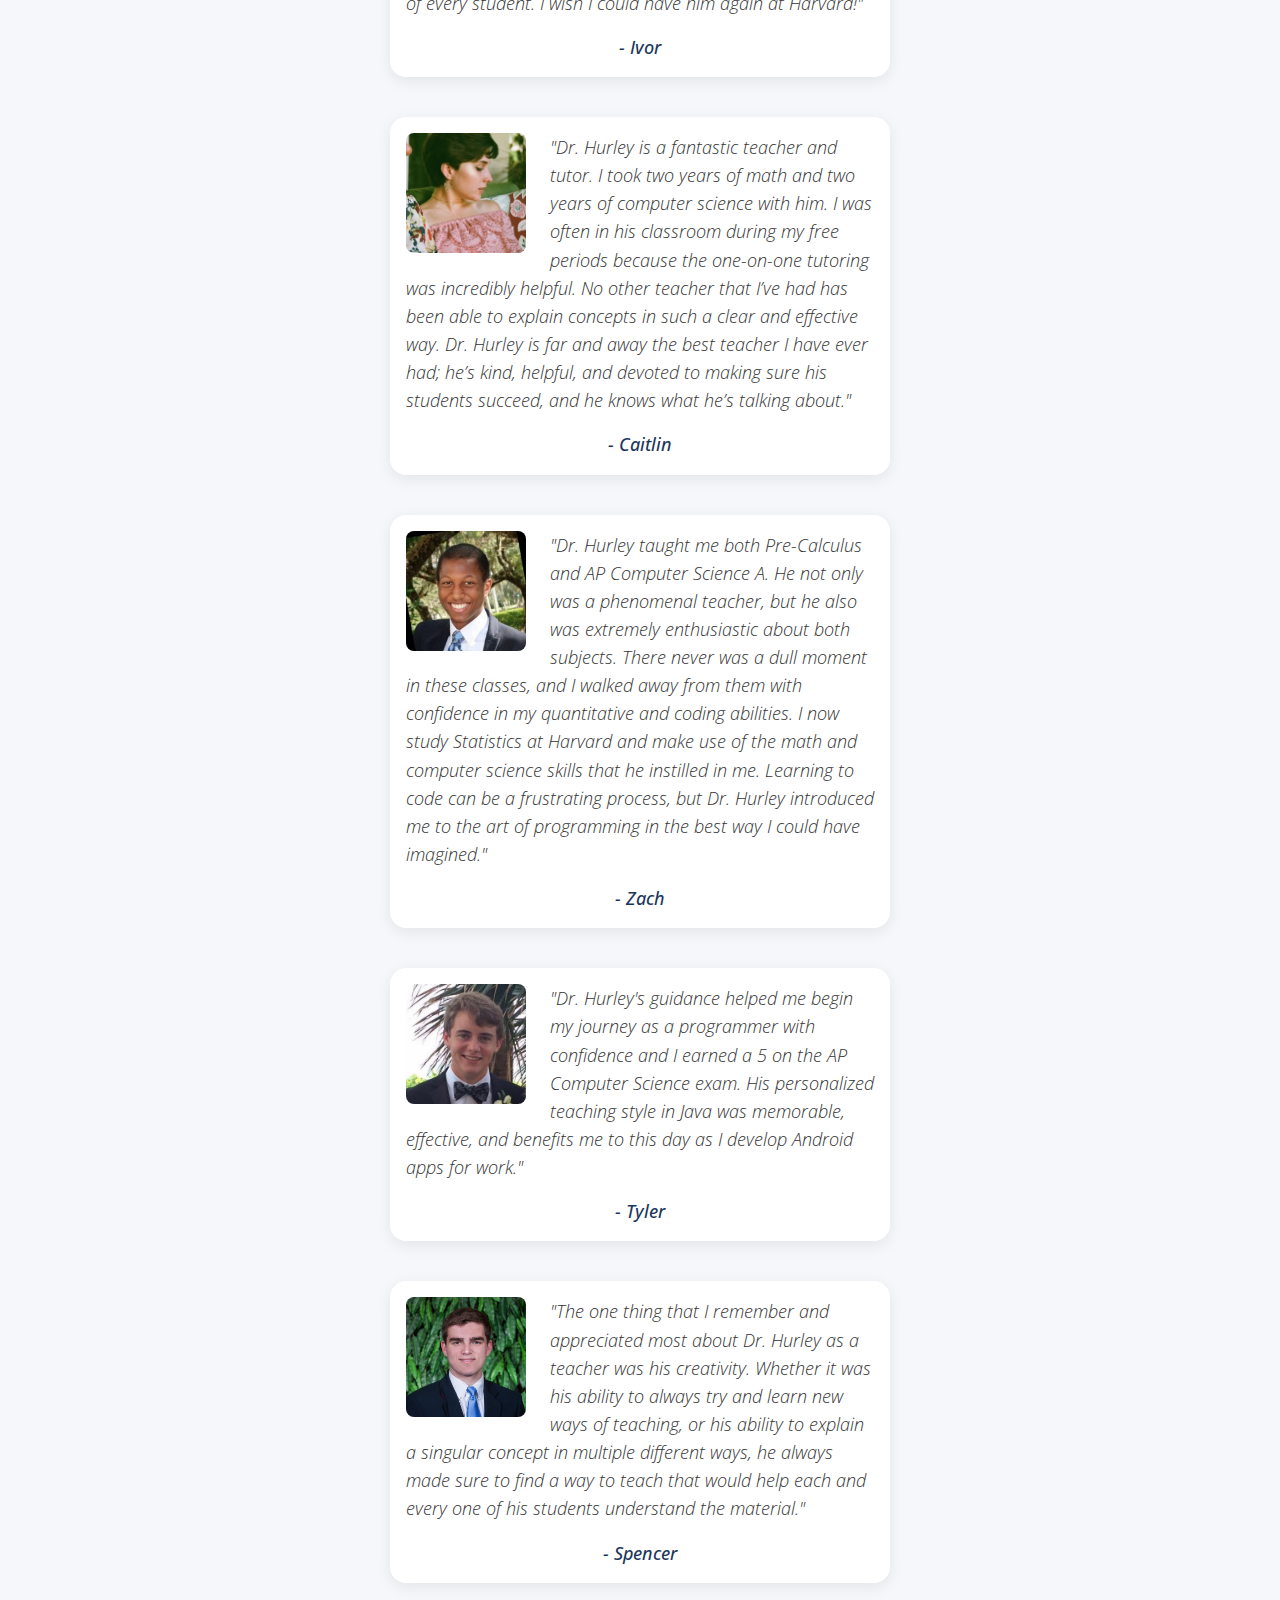
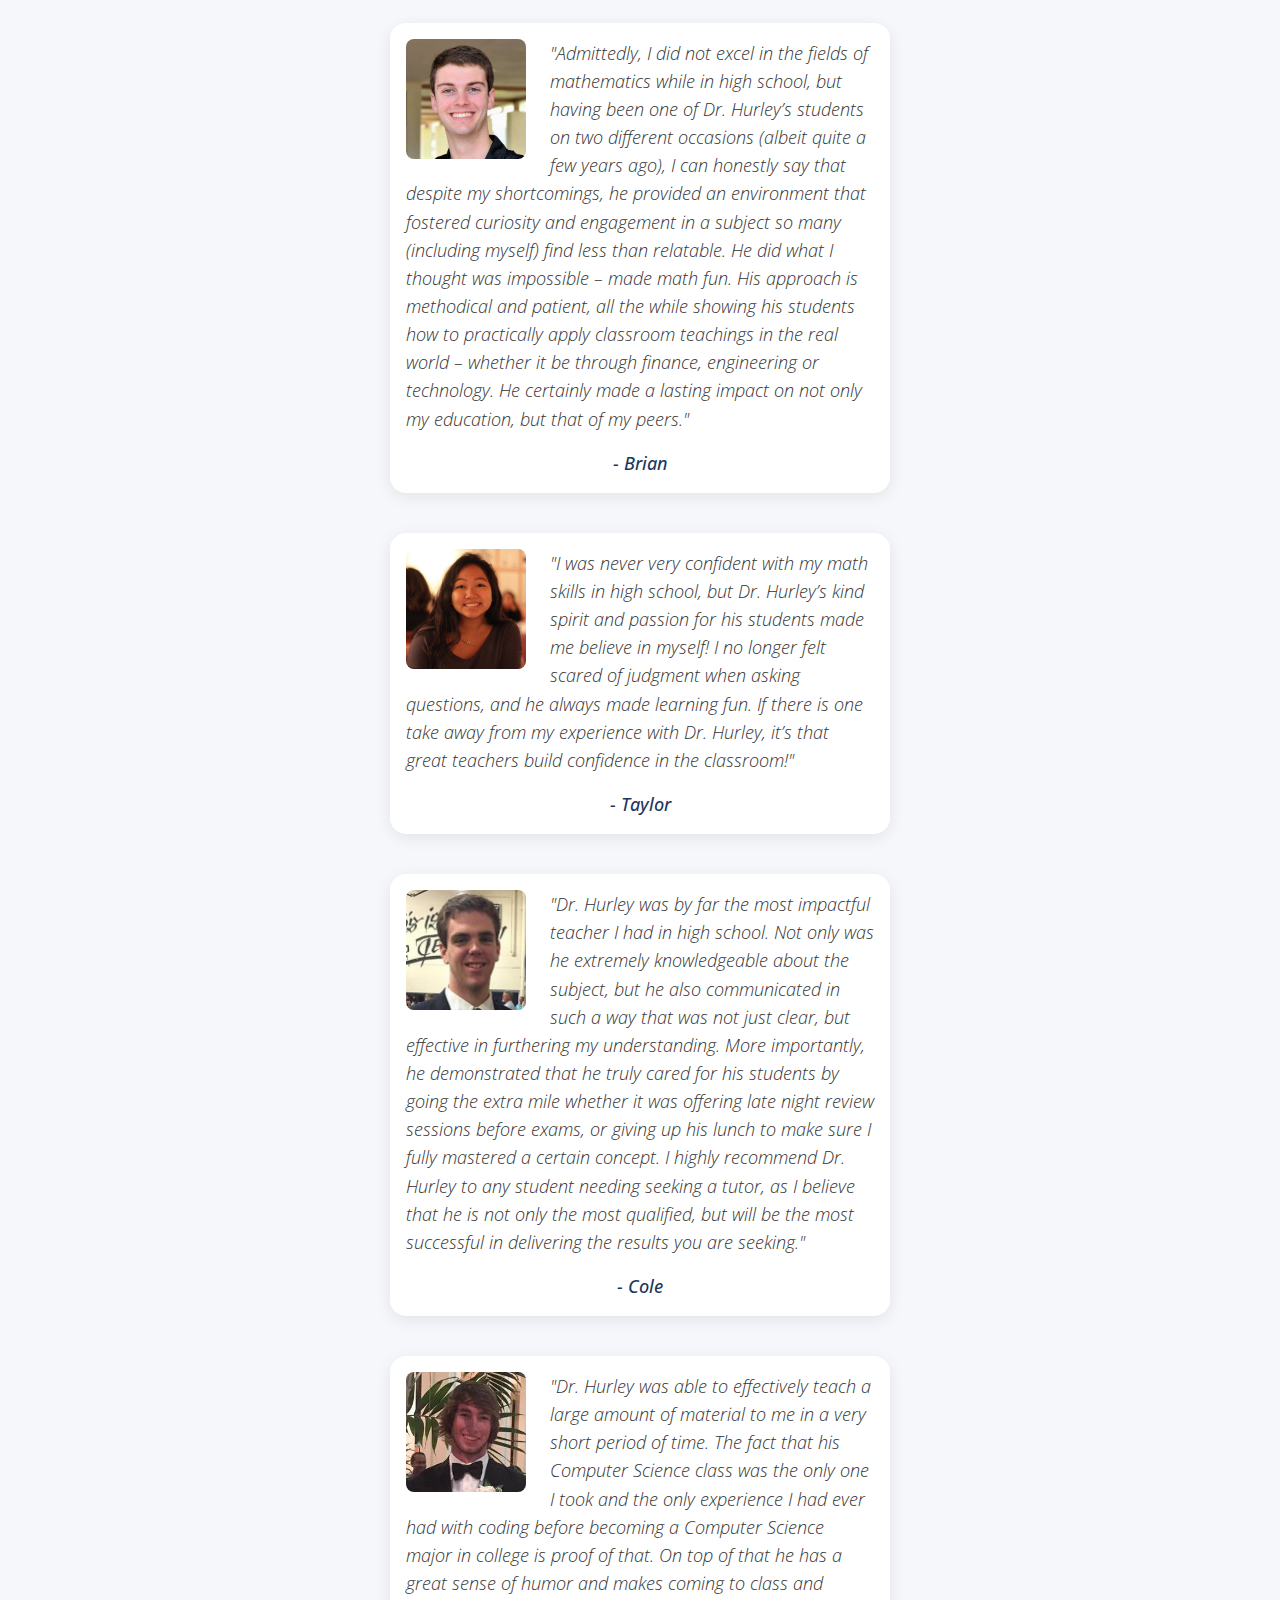
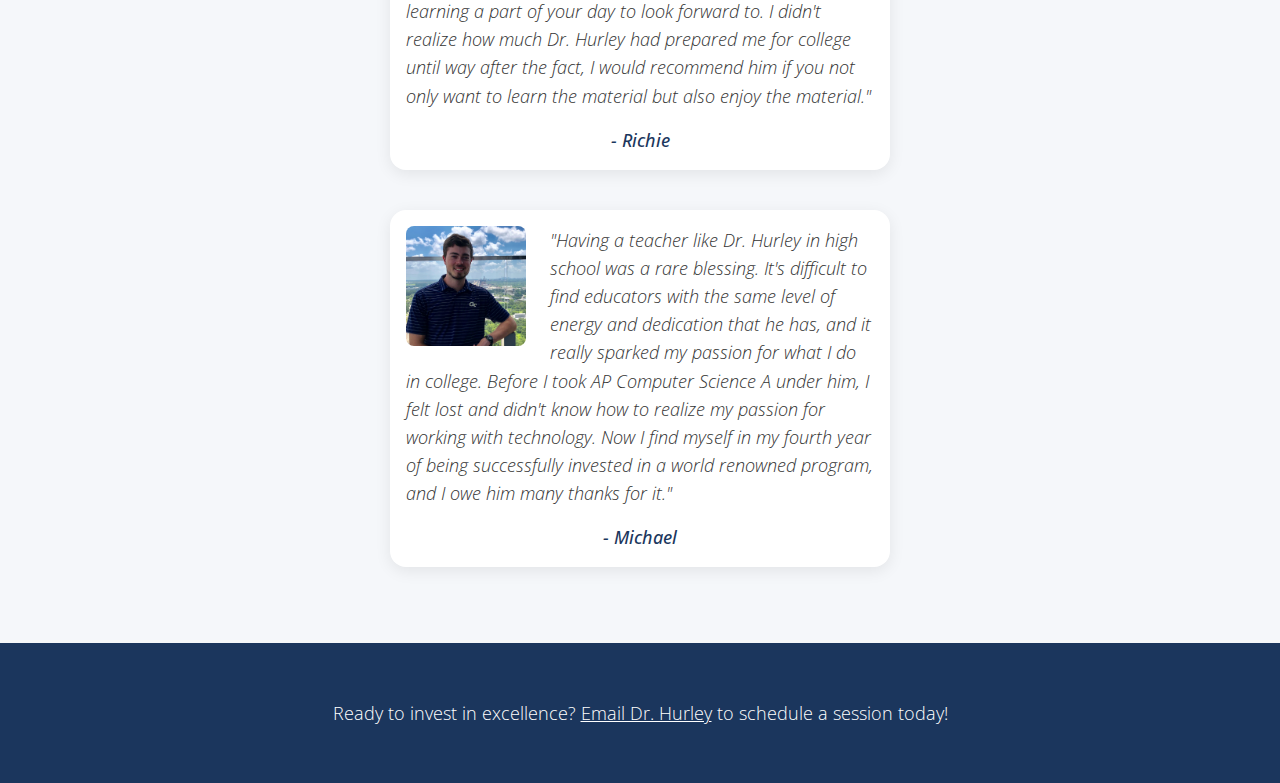
==== commit 8f691522: "Updated Headers" ====
--- a/index.html
+++ b/index.html
@@ -77,7 +77,7 @@
                     <!-- Doctoral Research in AP CSA -->
                     <div class="accordion-item">
                         <button class="accordion-header">
-                            <h3>Focused Doctoral Research on AP Computer Science&nbsp;A</h3>
+                            <h4>Focused Doctoral Research on AP Computer Science&nbsp;A</h4>
                         </button>
                         <div class="accordion-content">
                             <div class="accordion-content-inner">
@@ -88,7 +88,7 @@
                     <!-- Expert in CS Education -->
                     <div class="accordion-item">
                         <button class="accordion-header">
-                            <h3>Expert in Computer Science Education</h3>
+                            <h4>Expert in Computer Science Education</h4>
                         </button>
                         <div class="accordion-content">
                             <div class="accordion-content-inner">
@@ -103,7 +103,7 @@
                     <!-- Recognized Leader in Education -->
                     <div class="accordion-item">
                         <button class="accordion-header">
-                            <h3>Recognized Leader in Education</h3>
+                            <h4>Recognized Leader in Education</h4>
                         </button>
                         <div class="accordion-content">
                             <div class="accordion-content-inner">
@@ -117,7 +117,7 @@
                     <!-- Extensive Teaching Experience -->
                     <div class="accordion-item">
                         <button class="accordion-header">
-                            <h3>Extensive Teaching Experience</h3>
+                            <h4>Extensive Teaching Experience</h4>
                         </button>
                         <div class="accordion-content">
                             <div class="accordion-content-inner">
@@ -131,7 +131,7 @@
                     <!-- Trusted by Universities -->
                     <div class="accordion-item">
                         <button class="accordion-header">
-                            <h3>Trusted by Universities</h3>
+                            <h4>Trusted by Universities</h4>
                         </button>
                         <div class="accordion-content">
                             <div class="accordion-content-inner">
@@ -146,7 +146,7 @@
                     <!-- Accomplished Presenter -->
                     <div class="accordion-item">
                         <button class="accordion-header">
-                            <h3>Accomplished Presenter at Major Educational Conferences</h3>
+                            <h4>Accomplished Presenter at Major Educational Conferences</h4>
                         </button>
                         <div class="accordion-content"> 
                             <div class="accordion-content-inner">
@@ -161,7 +161,7 @@
                     <!-- Educational Background -->
                     <div class="accordion-item">
                         <button class="accordion-header">
-                            <h3>Unique Blend of Educational & Technical Backgrounds</h3>
+                            <h4>Unique Blend of Educational & Technical Backgrounds</h4>
                         </button>
                         <div class="accordion-content">
                             <div class="accordion-content-inner">
@@ -198,7 +198,7 @@
                                 </div>
                             </div>
                             <div class="benefit-content">
-                                <h3>Access to a Private Learning Community</h3>
+                                <h4>Access to a Private Learning Community</h4>
                                 <p>Students will be invited to join an exclusive online learning group where they can collaborate with other AP Computer Science&nbsp;A students, share ideas, and ask questions in a supportive environment. Parents are welcome to oversee the group, and students have the option to participate anonymously if they prefer. Of course, joining the group is entirely optional.</p>
                             </div>
                         </div>
@@ -211,7 +211,7 @@
                                 </div>
                             </div>
                             <div class="benefit-content">
-                                <h3>AP-Style Question of the Day</h3>
+                                <h4>AP-Style Question of the Day</h4>
                                 <p>Every day, an AP-style question will be posted in the private learning community, specifically designed to keep students engaged and actively practicing key concepts between sessions. These questions closely mirror the format and difficulty of the actual AP exam, helping students build confidence and familiarity with exam-style problems. Solutions are posted the following day for self-assessment, reinforcing learning and exam readiness.</p>
                             </div>
                         </div>
@@ -224,7 +224,7 @@
                                 </div>
                             </div>
                             <div class="benefit-content">
-                                <h3>Weekly Office Hours</h3>
+                                <h4>Weekly Office Hours</h4>
                                 <p>Students will have access to a dedicated weekly office hour for extra support, clarification, or advice. Office hours will rotate on a weekly basis to accommodate students with varying schedules.</p>
                             </div>
                         </div>
@@ -236,7 +236,7 @@
                                 </div>
                             </div>
                             <div class="benefit-content">
-                                <h3>Guaranteed Question Support</h3>
+                                <h4>Guaranteed Question Support</h4>
                                 <p>When students get stuck on a question or concept, they can post it in the private learning community and receive a guaranteed response from Dr. Hurley within 48 hours (usually much sooner). Whether it's debugging code or understanding a tricky concept, students will never feel stuck for too long.</p>
                             </div>
                         </div>
@@ -248,7 +248,7 @@
                                 </div>
                             </div>
                             <div class="benefit-content">
-                                <h3>Peer Observation Access</h3>
+                                <h4>Peer Observation Access</h4>
                                 <p>Students have the option to join the <em>Peer Observation Access</em> program. By opting in, students agree to allow other students to observe their sessions and, in return, gain the opportunity to observe other students' sessions. Observers remain muted and do not interact during the entire session, ensuring all sessions remain focused and productive.</p>
                             </div>
                         </div>
@@ -263,7 +263,7 @@
                 <div class="rates-grid">
                     <div class="rate-card">
                         <div class="rate-header">
-                            <h3>Mentoring</h3>
+                            <h4>Mentoring</h4>
                             <p class="rate-subheader">(Weekly Support)</p>
                         </div>
                         <div class="rate-price">
@@ -285,7 +285,7 @@
                     </div>
                     <div class="rate-card">
                         <div class="rate-header">
-                            <h3>Tutoring</h3>
+                            <h4>Tutoring</h4>
                             <p class="rate-subheader">(Occasional Support)</p>
                         </div>
                         <div class="rate-price">
@@ -323,7 +323,7 @@
                     <!-- Service Type 1 -->
                     <div class="service-card">
                         <div class="service-header">
-                            <h3>Homework Assistance</h3>
+                            <h4>Homework Assistance</h4>
                         </div>
                         <div class="service-content">
                             <p>For students with challenging assignments, Dr. Hurley offers:
@@ -339,7 +339,7 @@
                     <!-- Service Type 2 -->
                     <div class="service-card">
                         <div class="service-header">
-                            <h3>Concept Mastery</h3>
+                            <h4>Concept Mastery</h4>
                         </div>
                         <div class="service-content">
                             <p>For students aiming to build a deeper understanding, Dr. Hurley provides:</p>
@@ -354,7 +354,7 @@
                     <!-- Service Type 3 -->
                     <div class="service-card">
                         <div class="service-header">
-                            <h3>AP Exam Excellence</h3>
+                            <h4>AP Exam Excellence</h4>
                         </div>
                         <div class="service-content">
                             <p>Preparing for the AP exam can be stressful. Dr. Hurley helps students maximize their scores with:</p>
@@ -369,7 +369,7 @@
                     <!-- Service Type 4 -->
                     <div class="service-card">
                         <div class="service-header">
-                            <h3>Custom Learning Plans</h3>
+                            <h4>Custom Learning Plans</h4>
                         </div>
                         <div class="service-content">
                             <p>For students with unique needs, Dr. Hurley will craft a tailored plan to address needs such as:</p>
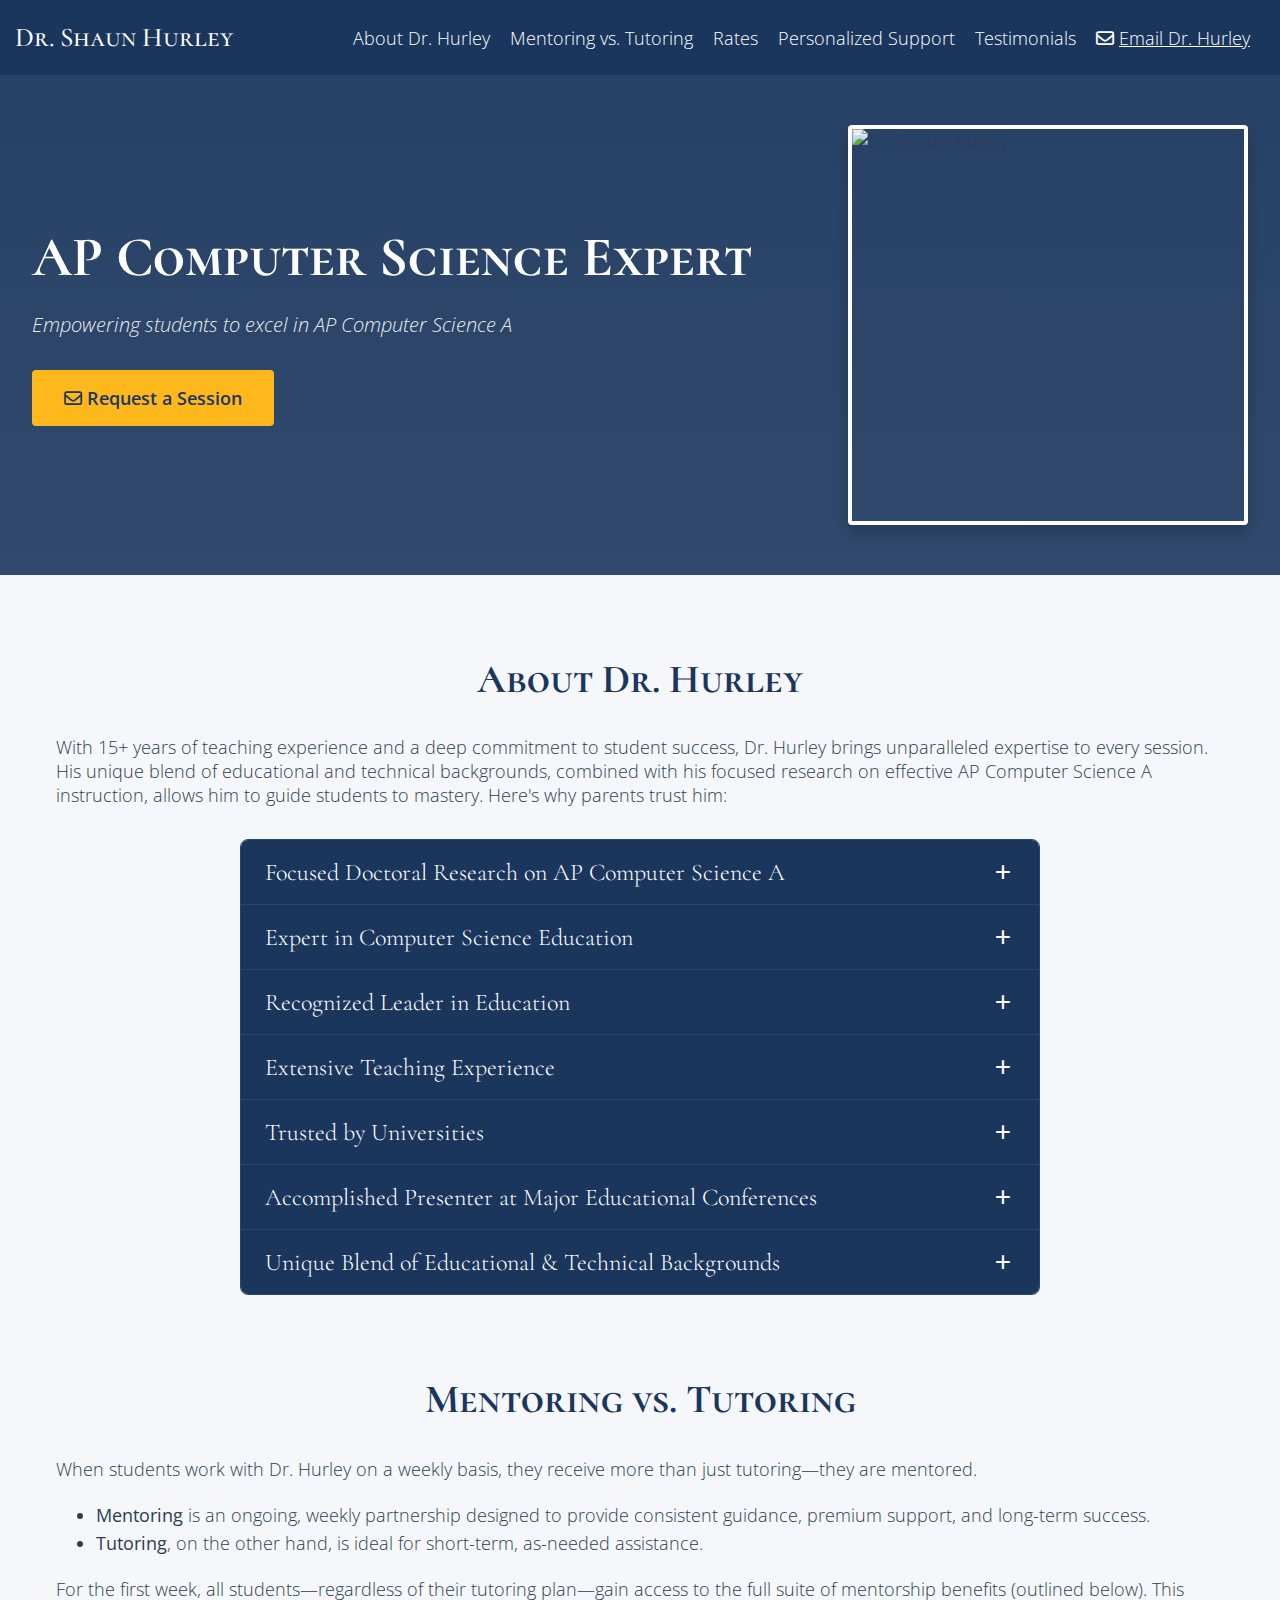
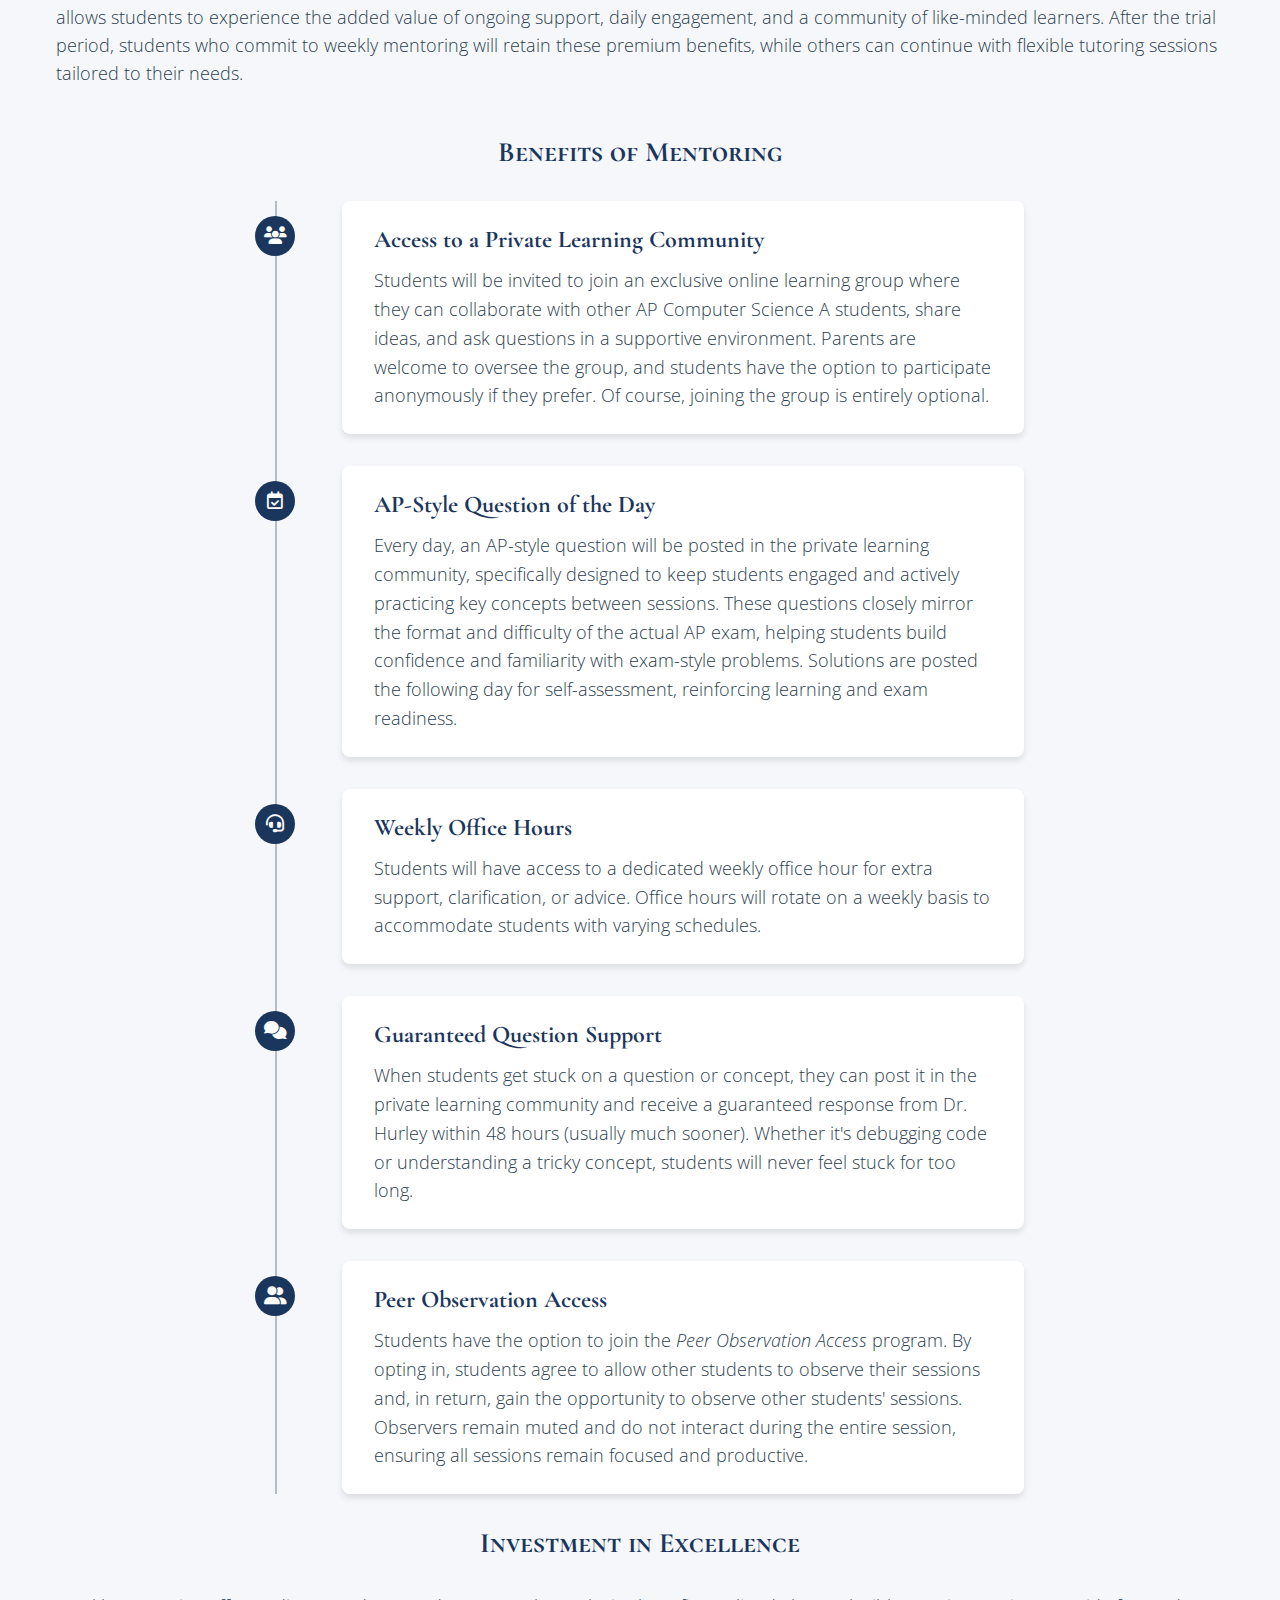
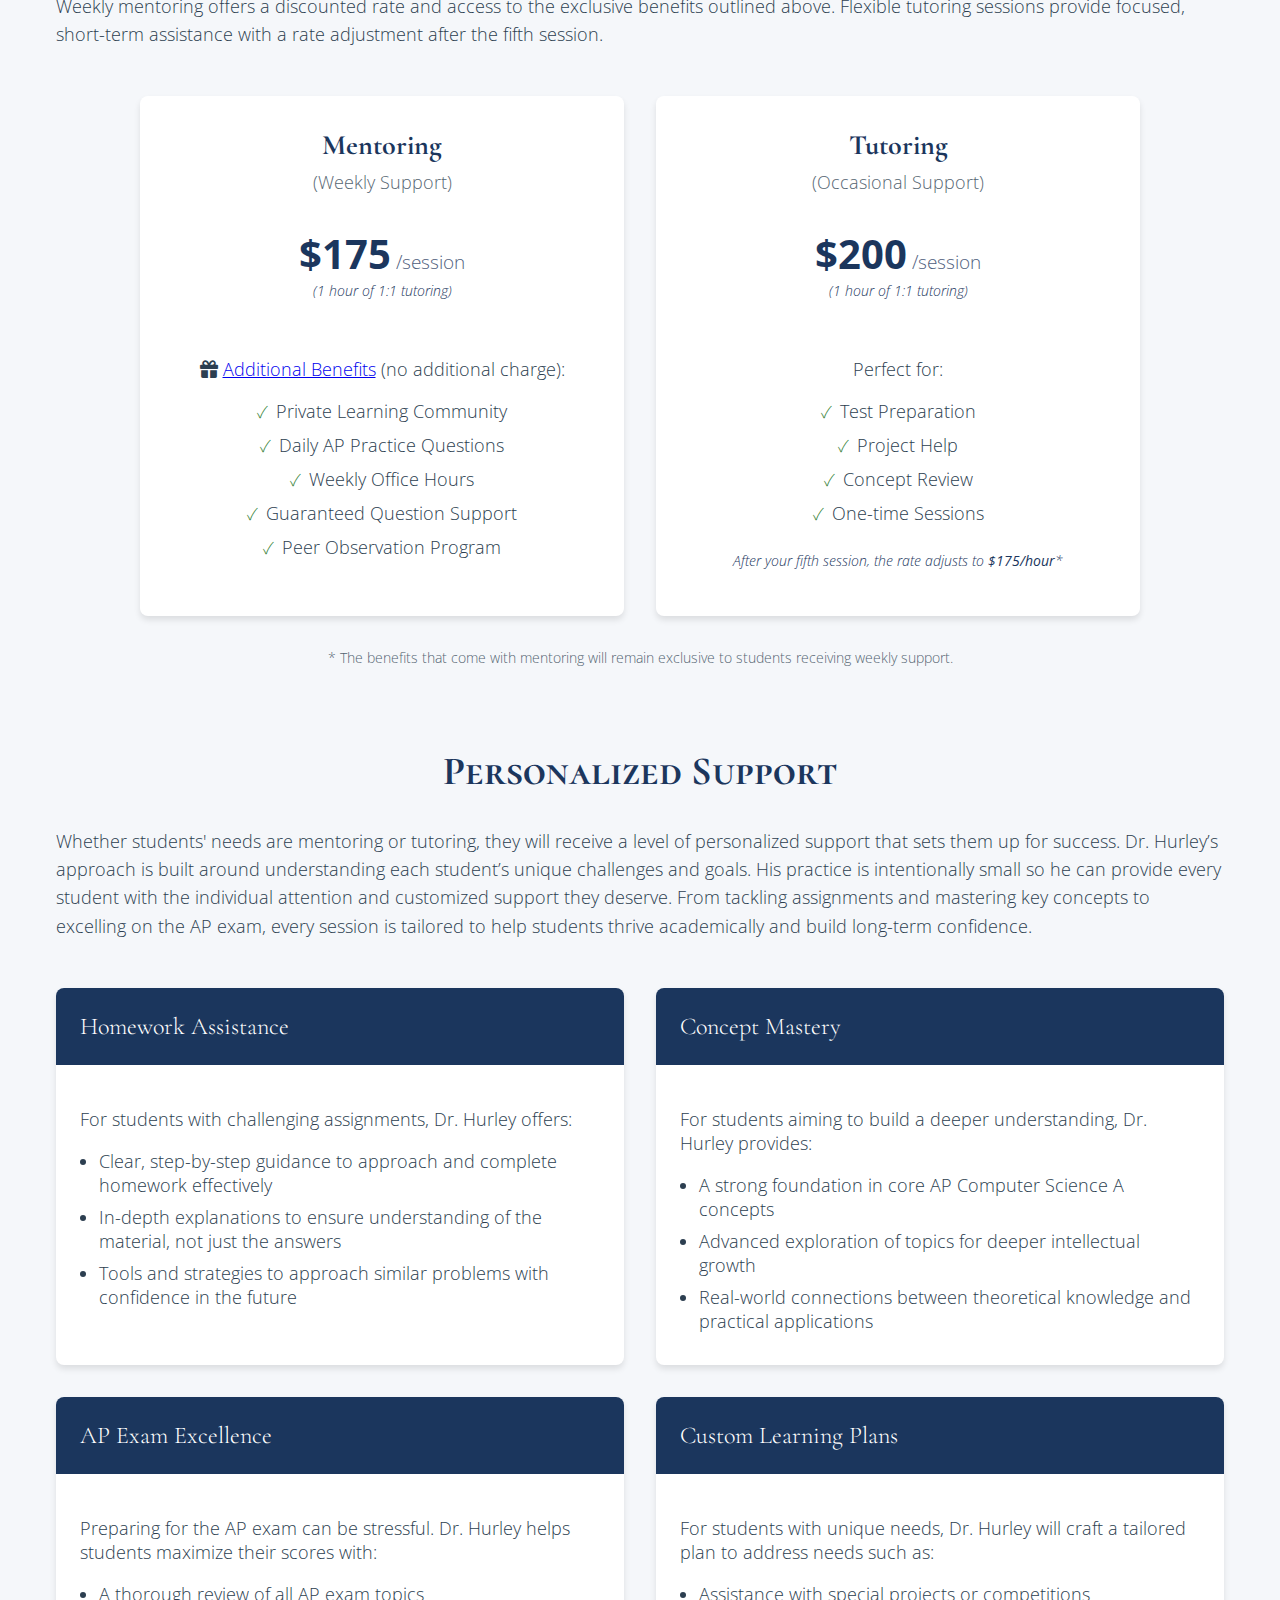
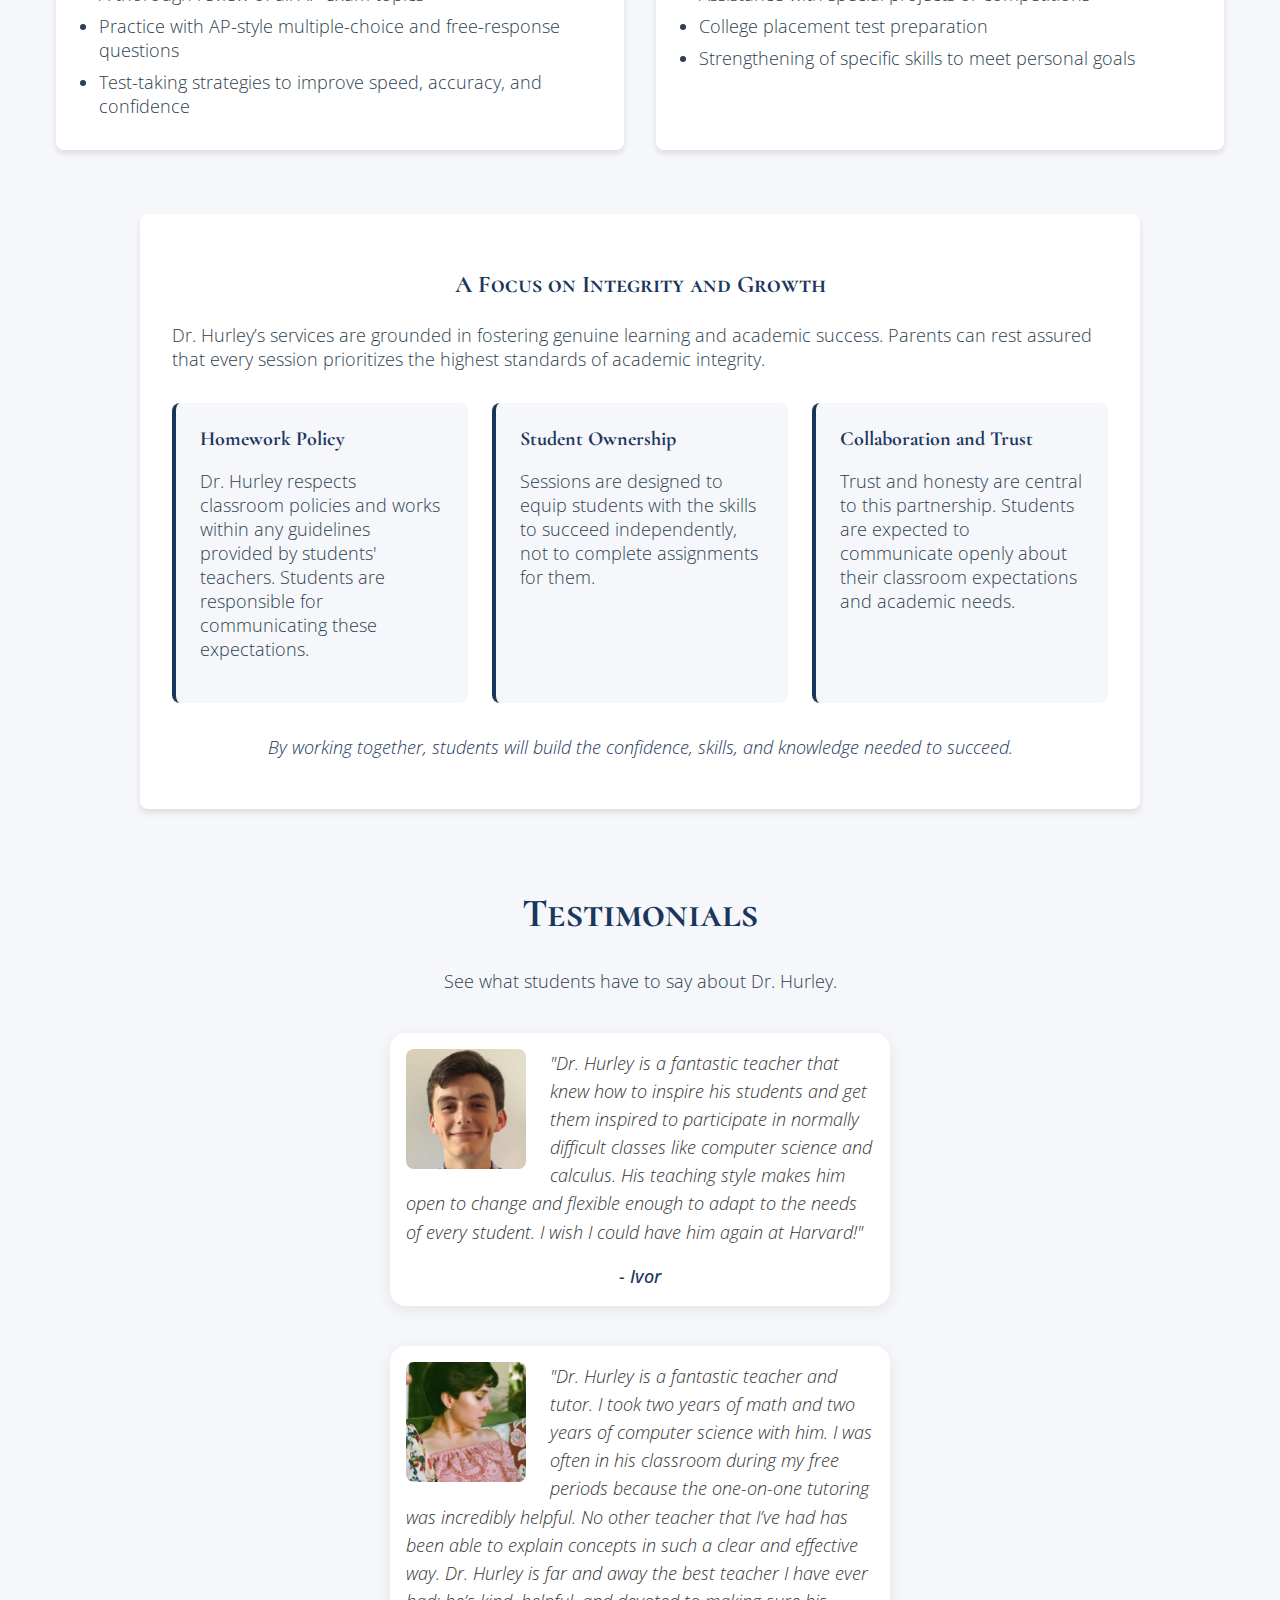
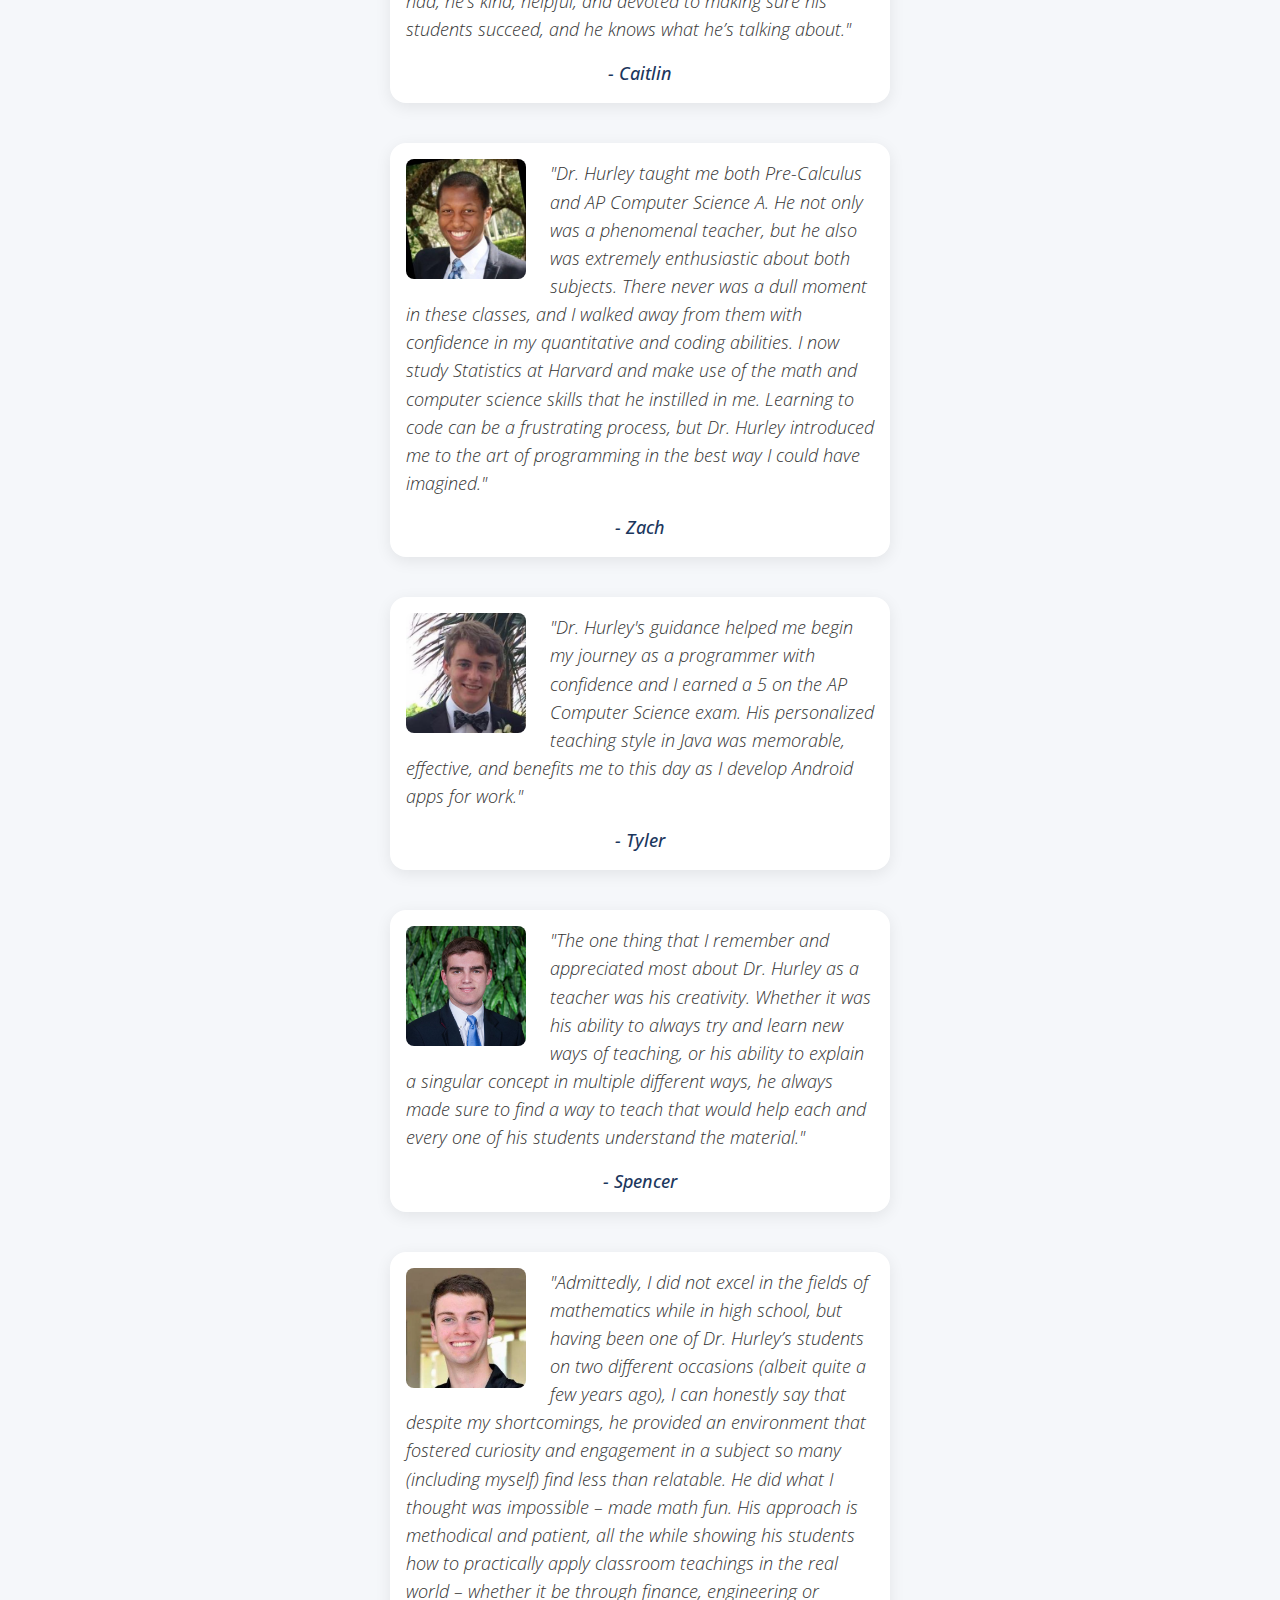
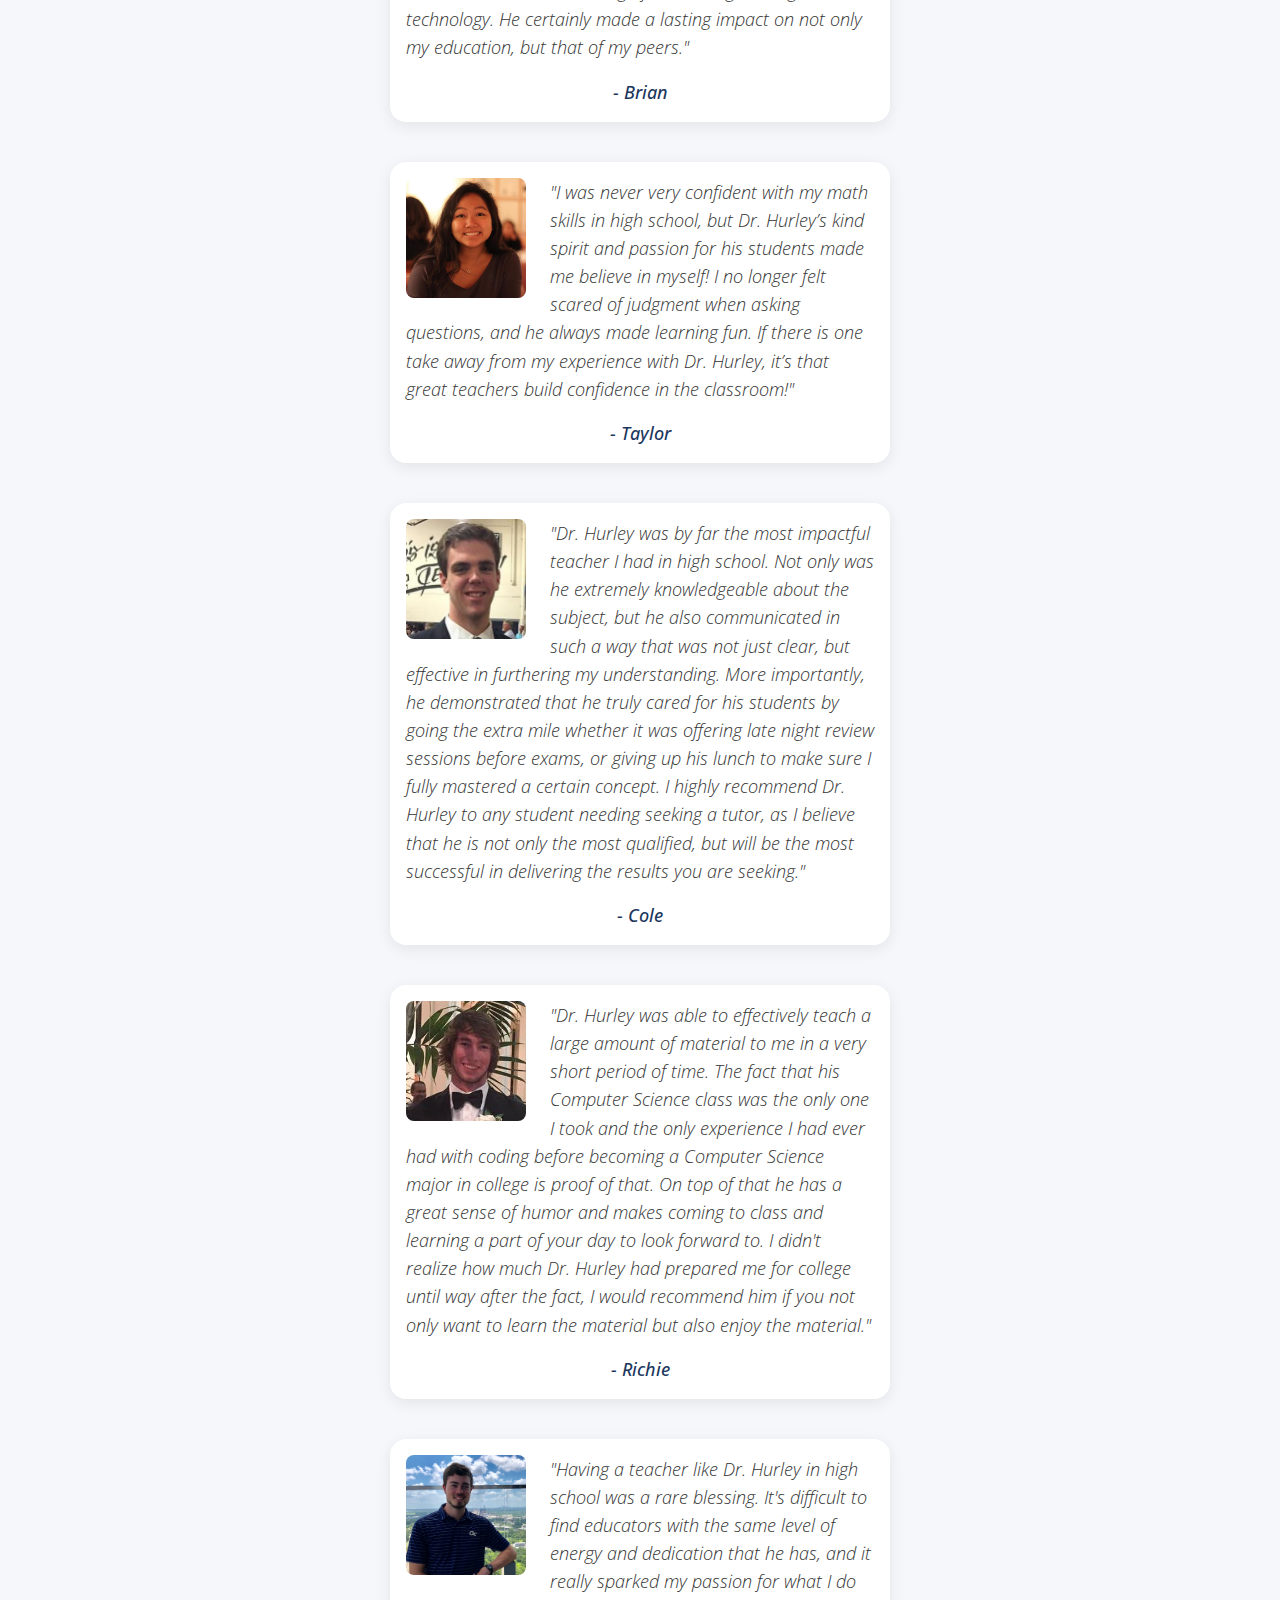
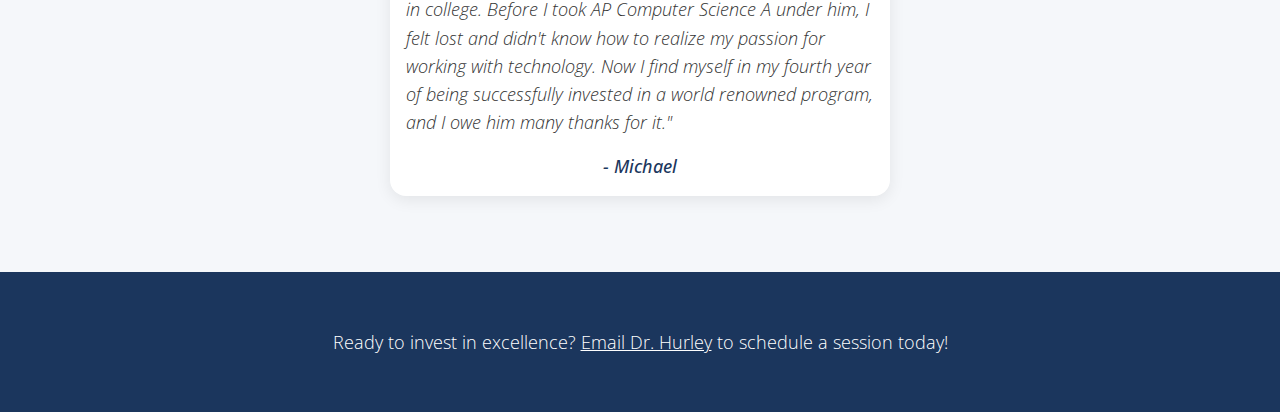
==== commit 099f0269: "Added favicon" ====
--- a/index.html
+++ b/index.html
@@ -8,6 +8,8 @@
     <meta name="keywords" content="AP Computer Science A tutor, Java programming, AP exam prep, high school computer science tutoring">
     <link rel="stylesheet" href="https://cdnjs.cloudflare.com/ajax/libs/font-awesome/6.5.1/css/all.min.css">
     <link rel="stylesheet" href="styles.css">
+    <link rel="icon" type="image/x-icon" href="favicon.ico">
+    <link rel="icon" type="image/png" href="favicon.png">
     <!-- jQuery -->
     <script src="https://code.jquery.com/jquery-3.6.0.min.js"></script>
     <!-- Slick Carousel CSS -->
--- a/styles.css
+++ b/styles.css
@@ -33,13 +33,13 @@
     box-sizing: border-box;
 }
 
-h1, h2 {
+h1, h2, h3 {
     font-family: 'Cormorant SC', 'Playfair Display', 'Merriweather','Playfair', 'Bodoni Moda', 'Raleway', serif;
     font-weight: 700;
     /* margin: 0; */
 }
 
-h3, h4, h5, h6 {
+h4, h5, h6 {
     font-family: 'Cormorant Garamond', 'Playfair Display', 'Merriweather','Playfair', 'Bodoni Moda', 'Raleway', serif;
     /* font-weight: 500; */
     /* margin: 0; */
@@ -81,7 +81,7 @@
 
 .section-subtitle {
     text-align: center;
-    font-size: 1.5rem;
+    font-size: 1.75rem;
     margin-bottom: 2rem;
     color: var(--primary);
 }
@@ -455,11 +455,37 @@
     border: 1px solid var(--primary-light);
     border-radius: 8px;
     overflow: hidden;
+    position: relative; /* Needed for absolute positioning of hover areas */
 }
 
 .accordion-item {
     border-bottom: 1px solid var(--primary-light);
     transition: box-shadow 0.3s ease;
+    position: relative;
+}
+
+.accordion-item-wrapper {
+    position: relative; 
+}
+
+.accordion-item-wrapper:hover .accordion-header {
+    background-color: var(--primary-light);
+    transform: translateX(4px);
+}
+
+.accordion-item-wrapper:hover .accordion-header::before {
+    opacity: 0.8;
+}
+
+.accordion-hover-area {
+    position: absolute;
+    top: 0;
+    left: 50%;
+    transform: translateX(-50%);
+    width: 100vw; /* Full viewport width */
+    height: 100%; /* Full height of the accordion item */
+    z-index: 1;
+    pointer-events: none; /* Let clicks pass through */
 }
 
 .accordion-item:hover {
@@ -491,9 +517,9 @@
     transform: translateX(4px);
 }
 
-.accordion-header h3 {
-    font-size: 1.25rem;
-    font-weight: 300;
+.accordion-header h4 {
+    font-size: 1.5rem;
+    font-weight: 100;
     margin: 0;
     padding-right: 2rem;
 }
@@ -572,22 +598,23 @@
         animation: subtlePulse 2s infinite;
     }
     
-    .accordion-header h3 {
-        font-size: 1.1rem;
+    .accordion-header h4 {
+        font-size: 1.25rem;
+        font-weight: 100;
         padding-right: 1.5rem;
         display: flex;
         align-items: center;
     }
     
     /* Add "tap" icon for mobile */
-    /* .accordion-header h3::after {
+    /* .accordion-header h4::after {
         content: '👆';
         font-size: 1rem;
         margin-left: 8px;
         opacity: 0.9;
     } */
     
-    .accordion-item.active .accordion-header h3::after {
+    .accordion-item.active .accordion-header h4::after {
         display: none;
     }
     
@@ -708,11 +735,11 @@
     transform: translateX(10px);
 }
 
-.benefit-content h3 {
+.benefit-content h4 {
     color: var(--primary);
     margin-top: 0;
     margin-bottom: 0.75rem;
-    font-size: 1.25rem;
+    font-size: 1.5rem;
 }
 
 .benefit-content p {
@@ -740,8 +767,8 @@
         padding: 1rem;
     }
 
-    .benefit-content h3 {
-        font-size: 1.1rem;
+    .benefit-content h4 {
+        font-size: 1.25rem;
     }
 }
 
@@ -804,10 +831,10 @@
     position: relative;
 }
 
-.rate-header h3 {
+.rate-header h4 {
     color: var(--primary);
     margin: 0;
-    font-size: 1.5rem;
+    font-size: 1.75rem;
 }
 
 .rate-subheader {
@@ -935,7 +962,7 @@
     padding: 1.5rem;
 }
 
-.service-header h3 {
+.service-header h4 {
     margin: 0;
     color: white;
     font-size: 1.5rem;
@@ -978,6 +1005,7 @@
     color: var(--primary);
     text-align: center;
     margin-bottom: 1.5rem;
+    font-size: 1.5rem;
 }
 
 .policy-cards {
@@ -998,6 +1026,7 @@
     color: var(--primary);
     margin-top: 0;
     margin-bottom: 0.75rem;
+    font-size: 1.25rem;
 }
 
 .closing-statement {
@@ -1173,7 +1202,7 @@
         line-height: 1.5;
     }
 
-    .benefit-content h3, .service-header h3 {
+    .benefit-content h4, .service-header h4 {
         font-size: 1.2rem;
     }
 
@@ -1187,8 +1216,8 @@
         font-size: 1rem;
     }
 
-    .rate-header h3 {
-        font-size: 1.3rem;
+    .rate-header h4 {
+        font-size: 1.5rem;
     }
 
     .rate-price .amount {
